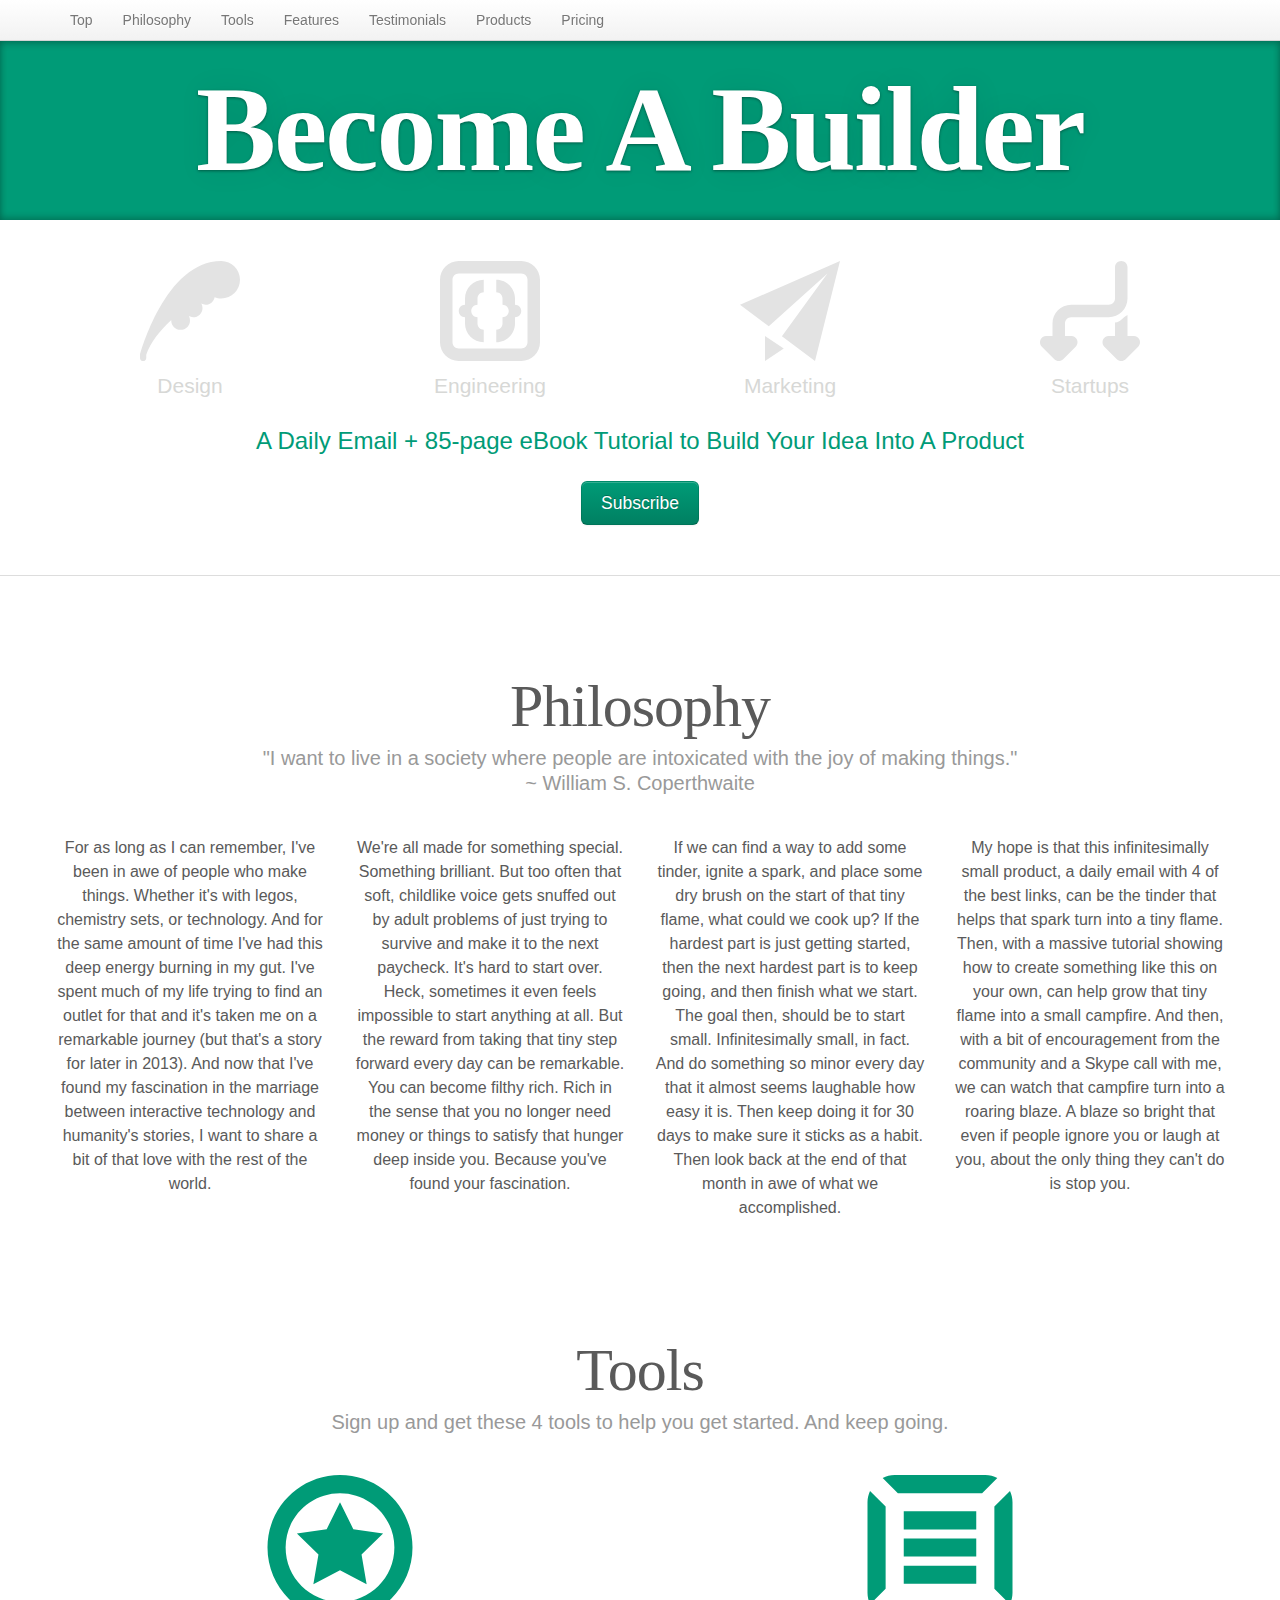
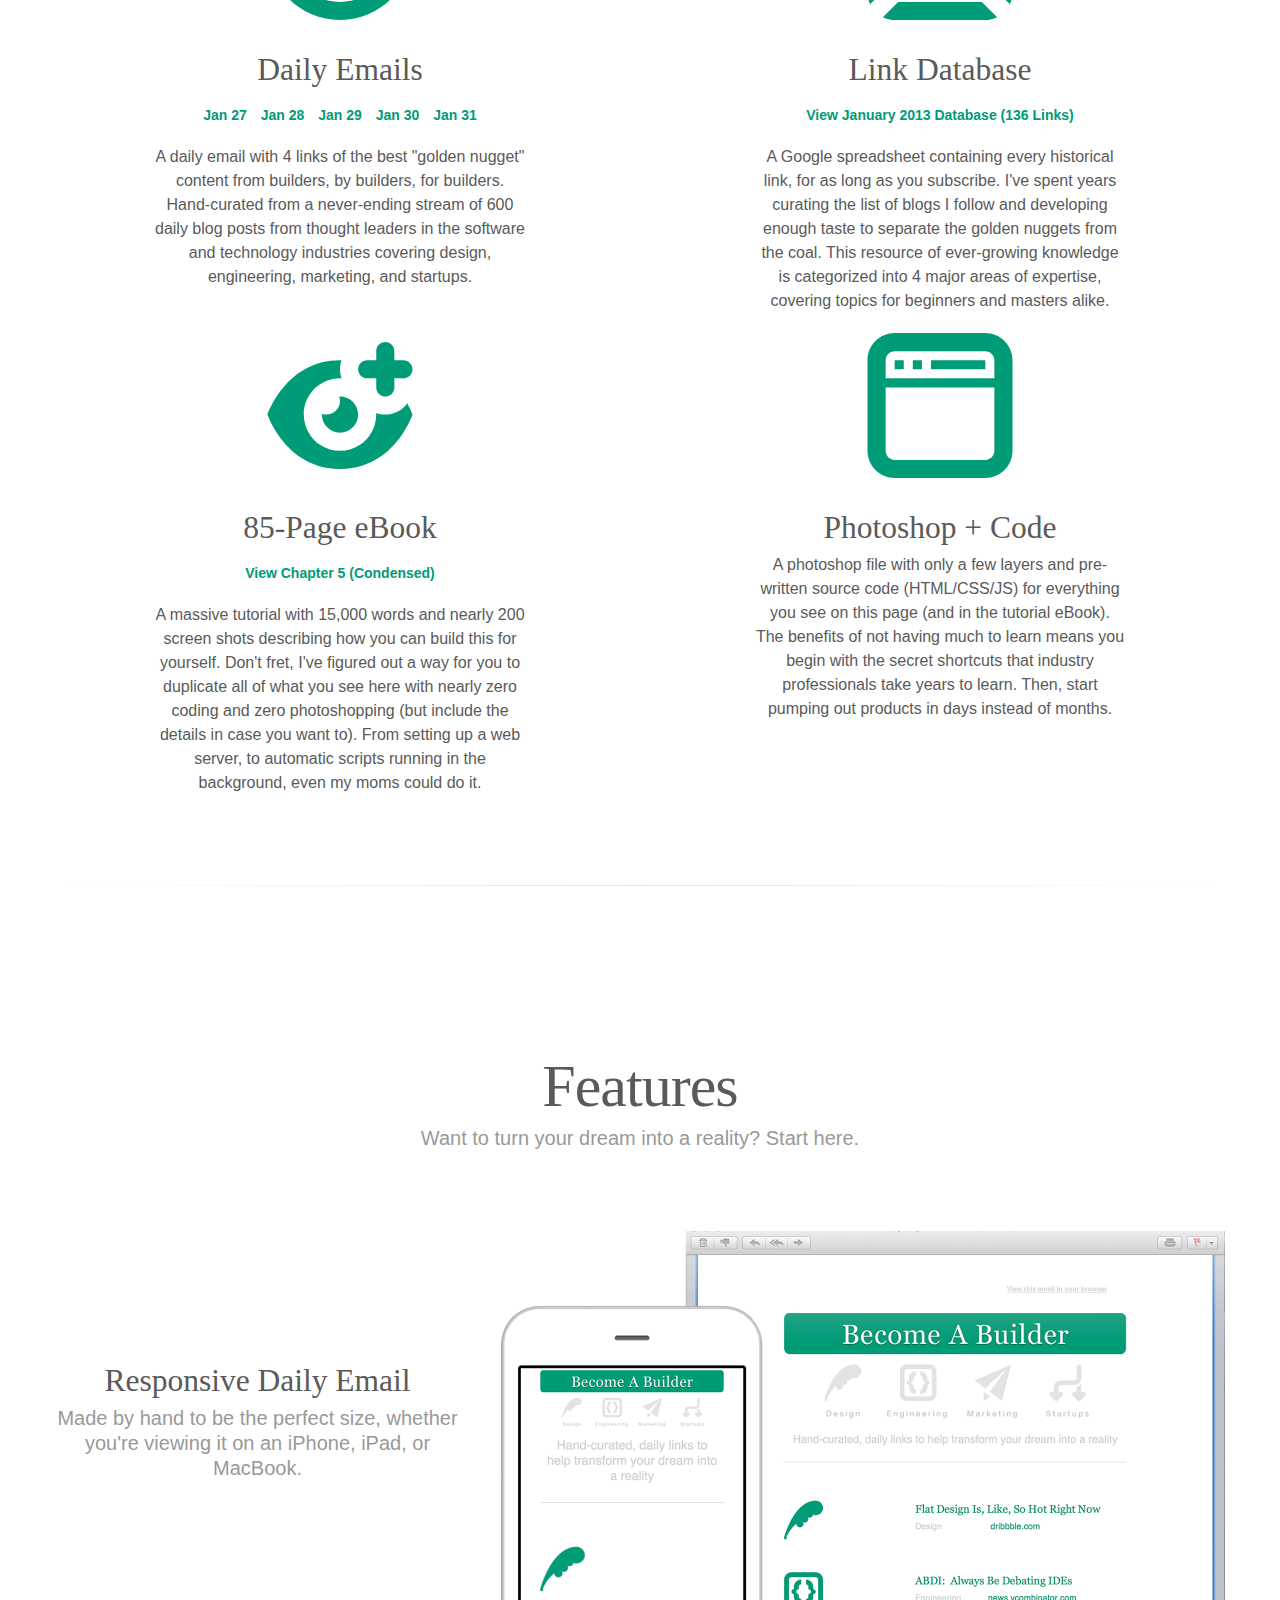
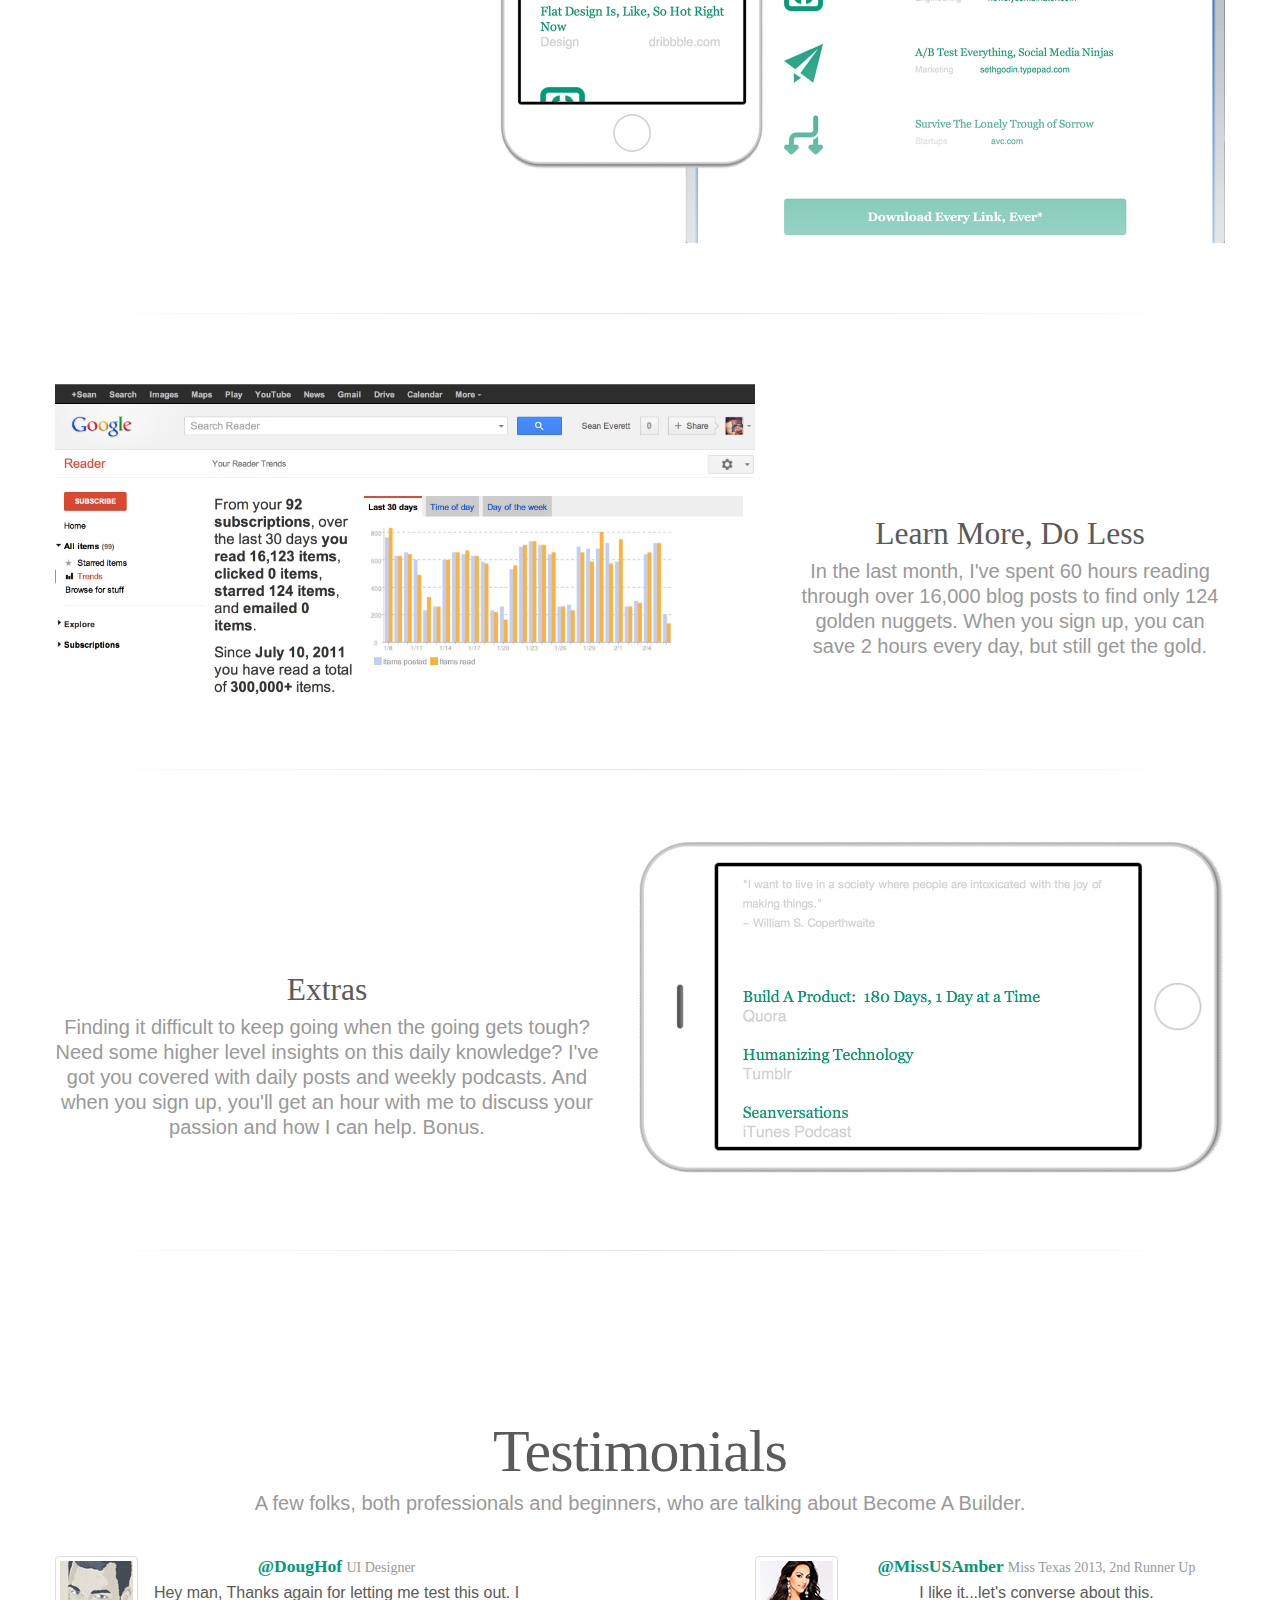
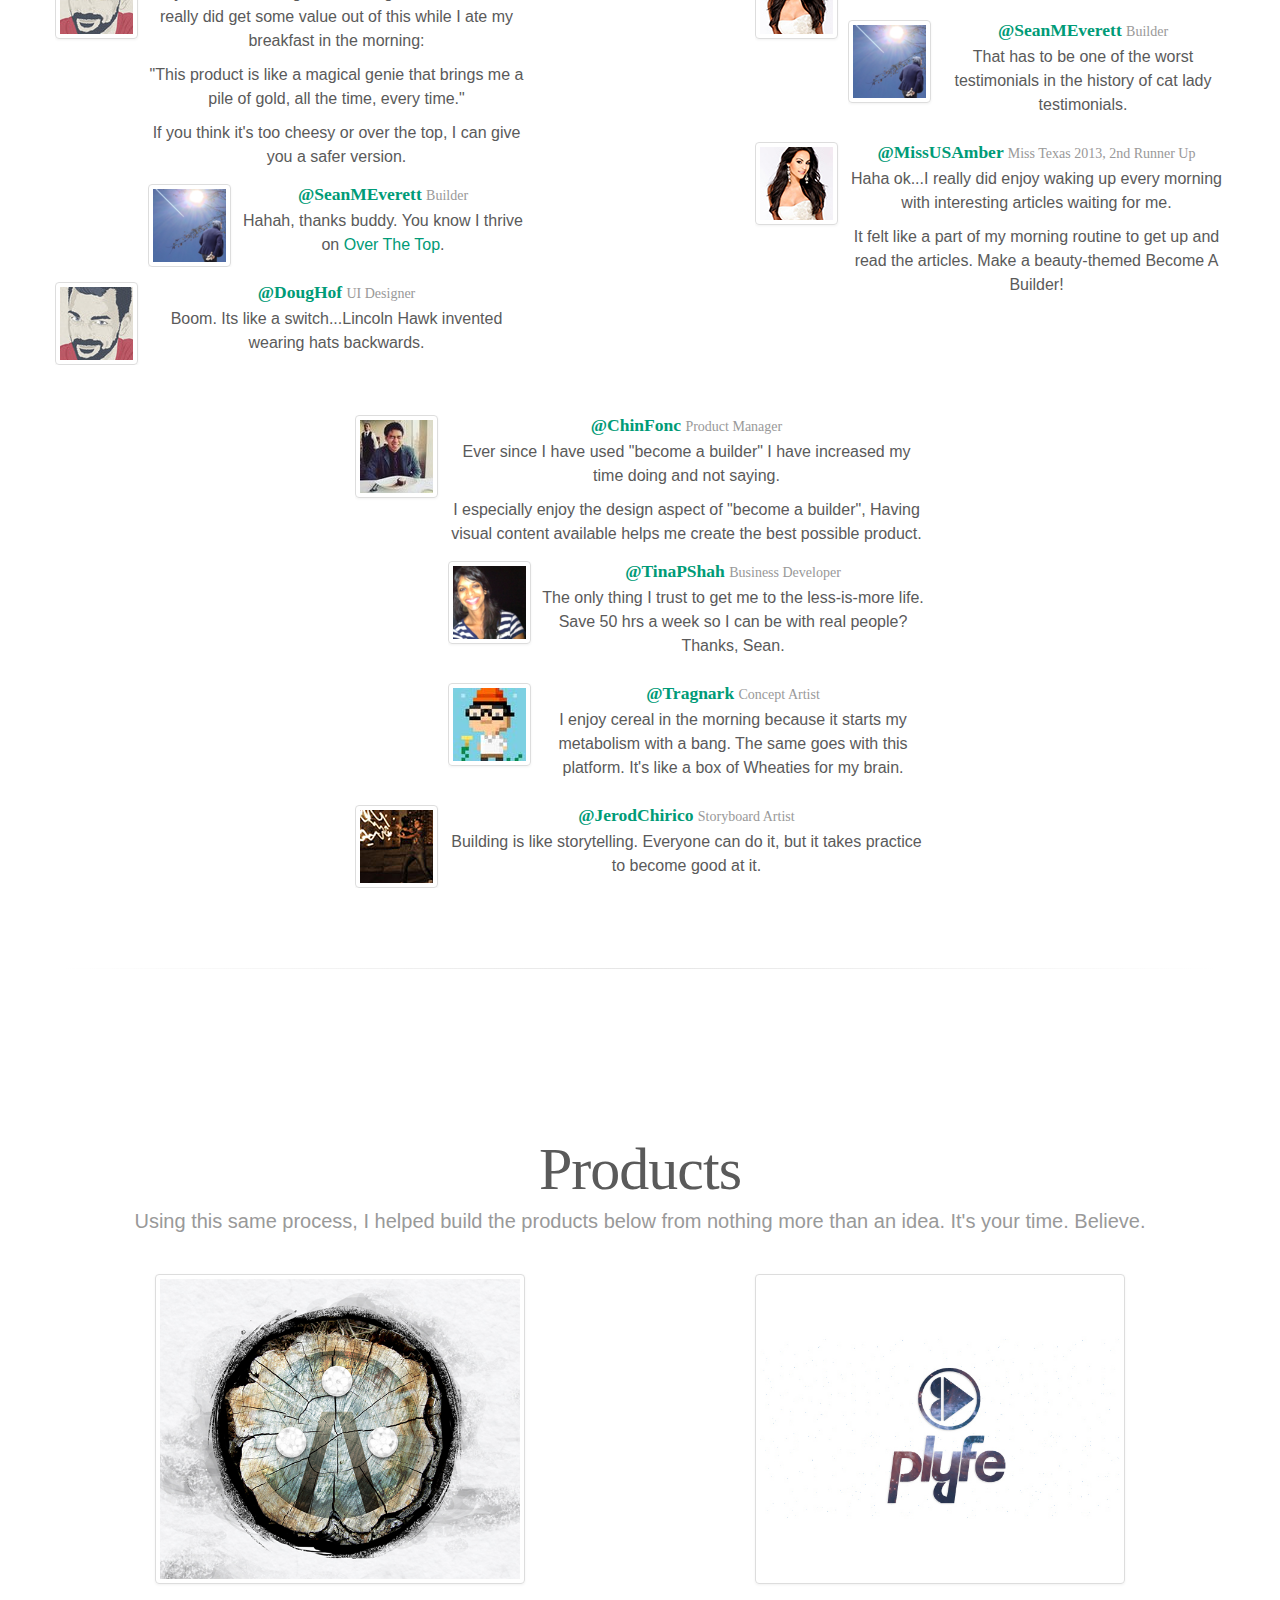
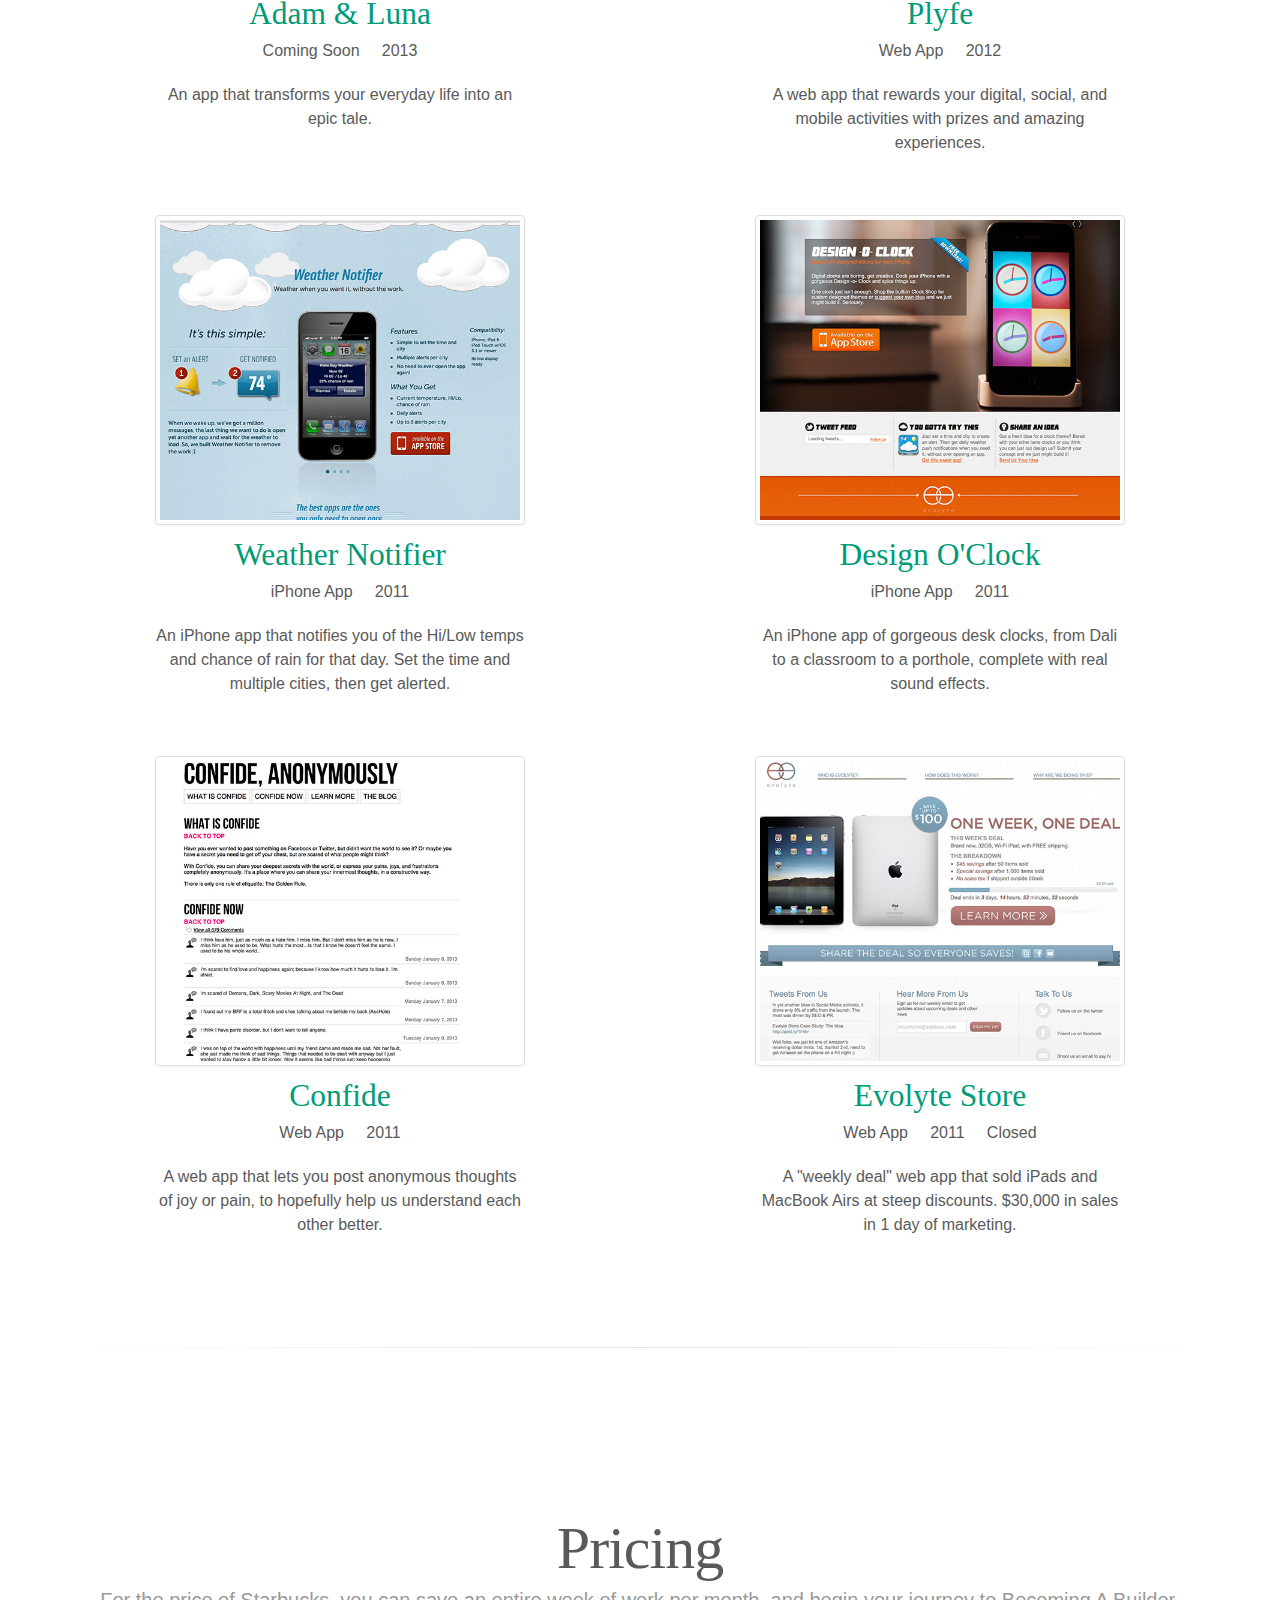
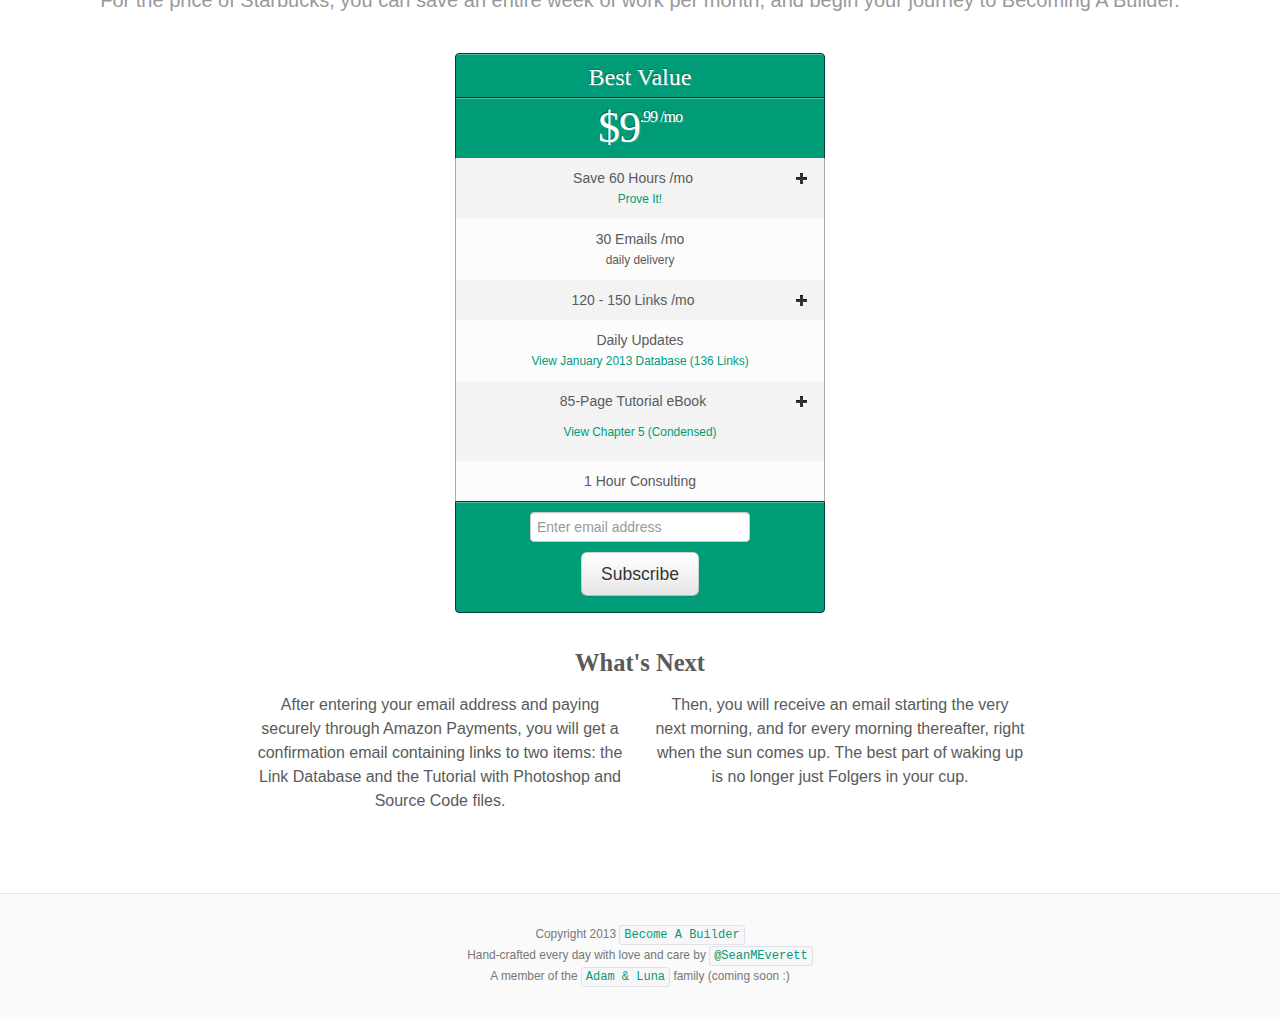
==== Website/index.html @ 2f872123 "small copy tweaks" ====
<!DOCTYPE html>
<html lang="en">
  <head>
    <meta charset="utf-8">
    <title>Become A Builder | Daily Email & 85-Page eBook Tutorial On Design, Engineering, Marketing & Startups</title>
    <meta name="viewport" content="width=device-width, initial-scale=1.0">
    <meta name="description" content="Become a Builder: if you've ever wanted to build something from nothing more than an idea, then this daily email and 85-page eBook tutorial on design, engineering, marketing, and startups can help. Step 1 is to believe. Step 2 is to build. Step 3...you've Become.">
    <meta name="author" content="@SeanMEverett">

    <!-- Styles -->
    <link href="assets/css/bootstrap.css" rel="stylesheet">
    <link href="assets/css/bootstrap-responsive.css" rel="stylesheet">
    <link href="assets/css/docs.css" rel="stylesheet">
    <link href="assets/js/google-code-prettify/prettify.css" rel="stylesheet">
    <link rel="shortcut icon" href="assets/ico/favicon.ico">

    <!-- Le HTML5 shim, for IE6-8 support of HTML5 elements -->
    <!--[if lt IE 9]>
      <script src="http://html5shim.googlecode.com/svn/trunk/html5.js"></script>
    <![endif]-->

  </head>

  <body data-spy="scroll" data-target=".navbar">
  <div id="top">

    <!-- NAVBAR
    ================================================== -->
    <div class="navbar navbar-fixed-top">
      <div class="navbar-inner">
        <div class="container">
          <button type="button" class="btn btn-navbar" data-toggle="collapse" data-target=".nav-collapse">
            <span class="icon-bar"></span>
            <span class="icon-bar"></span>
            <span class="icon-bar"></span>
          </button>
          <div class="nav-collapse collapse">
            <ul class="nav">
              <li class="">
                <a href="#top">Top</a>
              </li>
              <li class="">
                <a href="#philosophy">Philosophy</a>
              </li>
              <li class="">
                <a href="#tools">Tools</a>
              </li>
              <li class="">
                <a href="#features">Features</a>
              </li>
              <li class="">
                <a href="#testimonials">Testimonials</a>
              </li>
              <li class="">
                <a href="#products">Products</a>
              </li>
              <li class="">
                <a href="#pricing">Pricing</a>
              </li>
            </ul>
          </div>
        </div>
      </div>
    </div>
  
  </div>

<!-- JUMBOTRON
    ================================================== -->
<div class="jumbotron masthead">
  <div class="container">
    <h1>Become A Builder</h1>
    </ul>
  </div>
</div>

<div class="bs-docs-social">
  <div class="container">
  	<div class="row-fluid">
  		<div class="span3">
	  		<img src="assets/img/quill.svg" width="100" height="100">
	  		<p></p>
	  		<p class="lead">Design</p>
  		</div>
  		<div class="span3">
	  		<img src="assets/img/code.svg" width="100" height="100">
	  		<p></p>
	  		<p class="lead">Engineering</p>
  		</div>
  		<div class="span3">
	  		<img src="assets/img/mail.svg" width="100" height="100">
	  		<p></p>
	  		<p class="lead">Marketing</p>
  		</div>
  		<div class="span3">
  			<img src="assets/img/split-2.svg" width="100" height="100">
  			<p></p>
  			<p class="lead">Startups</p>
  		</div>
  	</div>
  	<div class="row-fluid">
  		<div class="span12">
  	  		<p class="jumbolead">A Daily Email + 85-page eBook Tutorial to Build Your Idea Into A Product</p>
  	  		<br>
  	  		<p>
	  	  		<a href="#pricing" class="btn btn-success btn-large">Subscribe</a>
	  	  	</p>
  		</div>
  	</div>
  </div>
</div>


<div class="container">
  <div class="marketing">
  


	  <!-- PHILOSOPHY
    ================================================== -->  
  <div id="philosophy"><br><br>
    <div class="row-fluid">
      <div class="span12">
      	<h1>Philosophy</h1>
      	<p class="marketing-byline">"I want to live in a society where people are intoxicated with the joy of making things."<br>~ William S. Coperthwaite</p>
      </div>
    </div>
  </div>
  
  <div class="row-fluid">
      <div class="span3">
      <p class="lead">For as long as I can remember, I've been in awe of people who make things. Whether it's with legos, chemistry sets, or technology. And for the same amount of time I've had this deep energy burning in my gut. I've spent much of my life trying to find an outlet for that and it's taken me on a remarkable journey (but that's a story for later in 2013). And now that I've found my fascination in the marriage between interactive technology and humanity's stories, I want to share a bit of that love with the rest of the world.</p>
      </div>
      <div class="span3">
      <p class="lead">We're all made for something special. Something brilliant. But too often that soft, childlike voice gets snuffed out by adult problems of just trying to survive and make it to the next paycheck. It's hard to start over. Heck, sometimes it even feels impossible to start anything at all. But the reward from taking that tiny step forward every day can be remarkable. You can become filthy rich. Rich in the sense that you no longer need money or things to satisfy that hunger deep inside you. Because you've found your fascination.</p>
      </div>
      <div class="span3">
      <p class="lead">If we can find a way to add some tinder, ignite a spark, and place some dry brush on the start of that tiny flame, what could we cook up? If the hardest part is just getting started, then the next hardest part is to keep going, and then finish what we start. The goal then, should be to start small. Infinitesimally small, in fact. And do something so minor every day that it almost seems laughable how easy it is. Then keep doing it for 30 days to make sure it sticks as a habit. Then look back at the end of that month in awe of what we accomplished.</p>
      </div>
      <div class="span3">
      <p class="lead">My hope is that this infinitesimally small product, a daily email with 4 of the best links, can be the tinder that helps that spark turn into a tiny flame. Then, with a massive tutorial showing how to create something like this on your own, can help grow that tiny flame into a small campfire. And then, with a bit of encouragement from the community and a Skype call with me, we can watch that campfire turn into a roaring blaze. A blaze so bright that even if people ignore you or laugh at you, about the only thing they can't do is stop you.</p>
      </div>
  </div>
  


    <!-- TOOLS
  ================================================== -->
  
  <div id="tools"><br><br>
    <div class="row-fluid">
      <div class="span12">
      	<h1>Tools</h1>
      	<p class="marketing-byline">Sign up and get these 4 tools to help you get started. And keep going.</p>
      </div>
    </div>
  </div>


    <div class="row-fluid">
      <div class="span4 offset1">
        <img class="marketing-img" src="assets/img/star.svg" width="200" height="200">
        <h2>Daily Emails</h2>
        <ul class="inline">
        	<li><a href="http://us6.campaign-archive2.com/?u=90ea5e5cc06ffb35fa638e13c&id=03a0aa94d0&e=09be19de4c"><h5>Jan 27</h5></a></li>
        	<li><a href="http://us6.campaign-archive1.com/?u=90ea5e5cc06ffb35fa638e13c&id=3d86eeb54b&e=09be19de4c"><h5>Jan 28</h5></a></li>
        	<li><a href="http://us6.campaign-archive2.com/?u=90ea5e5cc06ffb35fa638e13c&id=5da7b8b18b&e=09be19de4c"><h5>Jan 29</h5></a></li>
        	<li><a href="http://us6.campaign-archive2.com/?u=90ea5e5cc06ffb35fa638e13c&id=341b57ee9f&e=09be19de4c"><h5>Jan 30</h5></a></li>
        	<li><a href="http://us6.campaign-archive1.com/?u=90ea5e5cc06ffb35fa638e13c&id=afbfc9143c&e=09be19de4c"><h5>Jan 31</h5></a></li>
        </ul>
        <p class="lead">A daily email with 4 links of the best "golden nugget" content from builders, by builders, for builders. Hand-curated from a never-ending stream of 600 daily blog posts from thought leaders in the software and technology industries covering design, engineering, marketing, and startups.</p>
      </div>
      <div class="span4 offset2">
        <img class="marketing-img" src="assets/img/crate.svg" width="200" height="200">
        <h2>Link Database</h2>
        <ul class="inline">
        	<li><a href="https://docs.google.com/spreadsheet/ccc?key=0AgQ_xpxJuXUedDRlZEpTZl81aVFsV3p5ZG1yS0EyVXc#gid=0"><h5>View January 2013 Database (136 Links)</h5></a></li>
        </ul>
        <p class="lead">A Google spreadsheet containing every historical link, for as long as you subscribe. I've spent years curating the list of blogs I follow and developing enough taste to separate the golden nuggets from the coal. This resource of ever-growing knowledge is categorized into 4 major areas of expertise, covering topics for beginners and masters alike.</p>
      </div>
    </div>
    <div class="row-fluid">
      <div class="span4 offset1">
        <img class="marketing-img" src="assets/img/watch-2.svg" width="200" height="200">
        <h2>85-Page eBook</h2>
        <ul class="inline">
        	<li><a href="/chapter5"><h5>View Chapter 5 (Condensed)</h5></a></li>
        </ul>
        <p class="lead">A massive tutorial with 15,000 words and nearly 200 screen shots describing how you can build this for yourself. Don't fret, I've figured out a way for you to duplicate all of what you see here with nearly zero coding and zero photoshopping (but include the details in case you want to). From setting up a web server, to automatic scripts running in the background, even my moms could do it.</p>
      </div>
      <div class="span4 offset2">
      	<img class="marketing-img" src="assets/img/browser.svg" width="200" height="200">
      	<h2>Photoshop + Code</h2>
        <p class="lead">A photoshop file with only a few layers and pre-written source code (HTML/CSS/JS) for everything you see on this page (and in the tutorial eBook). The benefits of not having much to learn means you begin with the secret shortcuts that industry professionals take years to learn. Then, start pumping out products in days instead of months.</p>
      </div>
    </div>

    <hr class="soften">
    

      <!-- FEATURES
    ================================================== -->
    <div id="features"></div><br><br>
      
      <h1>Features</h1>
      <p class="marketing-byline">Want to turn your dream into a reality? Start here.</p>
      <br><br>

      <div class="featurette">
        <img class="featurette-image pull-right" src="assets/img/iphonecomputer@2x.png" width="725">
        <h2>Responsive Daily Email</h2>
        <p class="marketing-byline">Made by hand to be the perfect size, whether you're viewing it on an iPhone, iPad, or MacBook.</p>
      </div>

      <hr class="soften">
      
      <div id="timesavings"></div>
      <div class="featurette">
        <img class="featurette-image pull-left" src="assets/img/reader@2x.jpg" width="700">
        <h2>Learn More, Do Less</h2>
        <p class="marketing-byline">In the last month, I've spent 60 hours reading through over 16,000 blog posts to find only 124 golden nuggets. When you sign up, you can save 2 hours every day, but still get the gold.</p>
      </div>

      <hr class="soften">

      <div class="featurette">
        <img class="featurette-image pull-right" src="assets/img/extras@2x.png" width="586">
        <h2>Extras</h2>
        <p class="marketing-byline">Finding it difficult to keep going when the going gets tough? Need some higher level insights on this daily knowledge? I've got you covered with daily posts and weekly podcasts. And when you sign up, you'll get an hour with me to discuss your passion and how I can help. Bonus.</p>
      </div>
     
      
    <hr class="soften">
    
    <!-- TESTIMONIALS
    ================================================== -->
    <div id="testimonials"></div><br><br>
    <h1>Testimonials</h1>
    <p class="marketing-byline">A few folks, both professionals and beginners, who are talking about Become A Builder.</p>
    
    <div class="row-fluid">
    	<div class="span5">
	    	<ul class="media-list">
		    	<li class="media">
			    	<a class="pull-left thumbnail" href="http://twitter.com/doughof">
				    	<img class="media-object" src="assets/img/testimonials/doughof.jpg">
				    </a>
				    <div class="media-body">
						<h4 class="media-heading"><a href="http://twitter.com/doughof">@DougHof </a><small> UI Designer</small></h4>
						<p>Hey man, Thanks again for letting me test this out. I really did get some value out of this while I ate my breakfast in the morning:</p>
						<p>"This product is like a magical genie that brings me a pile of gold, all the time, every time."</p>
						<p>If you think it's too cheesy or over the top, I can give you a safer version.</p>
						<!-- Nested media object -->
						<div class="media">
							<a class="pull-left thumbnail" href="http://twitter.com/seanmeverett">
			    				<img class="media-object" src="assets/img/testimonials/seanmeverett.jpg">
			    			</a>
			    			<h4 class="media-heading"><a href="http://seanmeverett.com/seanmeverett">@SeanMEverett </a><small> Builder</small></h4>
			    			<p>Hahah, thanks buddy.  You know I thrive on <a href="http://www.youtube.com/watch?v=fxMBAjp6PhI">Over The Top</a>.</p>
			    		</div>
				    </div>
			    </li>
			    <li class="media">
			    	<a class="pull-left thumbnail" href="http://twitter.com/doughof">
				    	<img class="media-object" src="assets/img/testimonials/doughof.jpg">
				    </a>
			    	<div class="media-body">
			    		<h4 class="media-heading"><a href="http://twitter.com/doughof">@DougHof </a><small> UI Designer</small></h4>
						<p>Boom. Its like a switch...Lincoln Hawk invented wearing hats backwards.</p>
			    	</div>
			    </li>
			</ul>
    	</div>
    	<div class="span5 offset2">
	    	<ul class="media-list">
		    	<li class="media">
			    	<a class="pull-left thumbnail" href="https://www.facebook.com/amber.calderon">
				    	<img class="media-object" src="assets/img/testimonials/ambercalderon.jpg">
				    </a>
				    <div class="media-body">
						<h4 class="media-heading"><a href="https://www.facebook.com/amber.calderon">@MissUSAmber </a><small> Miss Texas 2013, 2nd Runner Up</small></h4>
						<p>I like it...let's converse about this.</p>
						<!-- Nested media object -->
						<div class="media">
							<a class="pull-left thumbnail" href="http://twitter.com/seanmeverett">
			    				<img class="media-object" src="assets/img/testimonials/seanmeverett.jpg">
			    			</a>
			    			<h4 class="media-heading"><a href="http://twitter.com/seanmeverett">@SeanMEverett </a><small> Builder</small></h4>
			    			<p>That has to be one of the worst testimonials in the history of cat lady testimonials.</p>
			    		</div>
				    </div>
			    </li>
			    <li class="media">
			    	<a class="pull-left thumbnail" href="https://www.facebook.com/amber.calderon">
				    	<img class="media-object" src="assets/img/testimonials/ambercalderon.jpg">
			    	</a>
			    	<div class="media-body">
			    		<h4 class="media-heading"><a href="https://www.facebook.com/amber.calderon">@MissUSAmber </a><small> Miss Texas 2013, 2nd Runner Up</small></h4>
						<p>Haha ok...I really did enjoy waking up every morning with interesting articles waiting for me.</p>
						<p>It felt like a part of my morning routine to get up and read the articles. Make a beauty-themed Become A Builder!</p>
			    	</div>
			    </li>
			</ul>
    	</div>
    </div>
    
    <br>
    <br>
    
    <div class="row-fluid">
    	<div class="span6 offset3">
	    	<ul class="media-list">
		    	<li class="media">
			    	<a class="pull-left thumbnail" href="http://twitter.com/chinfonc">
				    	<img class="media-object" src="assets/img/testimonials/chinfonc.jpg">
			    	</a>
				    <div class="media-body">
						<h4 class="media-heading"><a href="http://twitter.com/chinfonc">@ChinFonc </a><small> Product Manager</small></h4>
			    		<p>Ever since I have used "become a builder" I have increased my time doing and not saying.</p>
			    		<p>I especially enjoy the design aspect of "become a builder",  Having visual content available helps me create the best possible product.</p>
						<!-- Nested media object -->
						<div class="media">
							<a class="pull-left thumbnail" href="http://twitter.com/tinapshah">
			    				<img class="media-object" src="assets/img/testimonials/tinapshah.jpg">
			    			</a>
			    			<h4 class="media-heading"><a href="http://twitter.com/tinapshah">@TinaPShah </a><small> Business Developer</small></h4>
			    			<p>The only thing I trust to get me to the less-is-more life. Save 50 hrs a week so I can be with real people? Thanks, Sean.</p>
			    		</div>
			    		<div class="media">
							<a class="pull-left thumbnail" href="http://twitter.com/tragnark">
								<img class="media-object" src="assets/img/testimonials/tragnark.jpg">
							</a>
							<h4 class="media-heading"><a href="http://tragnark.com">@Tragnark </a><small> Concept Artist</small></h4>
							<p>I enjoy cereal in the morning because it starts my metabolism with a bang. The same goes with this platform. It's like a box of Wheaties for my brain.</p>
			    		</div>
				    </div>
			    </li>
			    <li class="media">
			    	<a class="pull-left thumbnail" href="http://www.imdb.com/name/nm1569797/">
				    	<img class="media-object" src="assets/img/testimonials/jerodchirico.jpg">
				    </a>
			    	<div class="media-body">
			    		<h4 class="media-heading"><a href="http://www.imdb.com/name/nm1569797/">@JerodChirico </a><small> Storyboard Artist</small></h4>
						<p>Building is like storytelling. Everyone can do it, but it takes practice to become good at it.</p>
			    	</div>
			    </li>
			</ul>
    	</div>
    </div>
    

    <hr class="soften">
    
    <!-- PRODUCTS
    ================================================== -->
    <div id="products"></div><br><br>
    
    <h1>Products</h1>
    <p class="marketing-byline">Using this same process, I helped build the products below from nothing more than an idea. It's your time. Believe.</p>
    
    
    <div class="row-fluid">
      <ul class="thumbnails example-sites">
        <li class="span4 offset1">
          <a class="thumbnail" href="" target="_blank">
            <img src="assets/img/example-sites/adam@2x.jpg" alt="Adam & Luna">
          </a>
          <h2><a href="" target="_blank">Adam & Luna</a></h2>
          <p class="lead">Coming Soon  &nbsp&nbsp&nbsp 2013</p>
          <p>An app that transforms your everyday life into an epic tale.</p>
        </li>
        <li class="span4 offset2">
          <a class="thumbnail" href="http://plyfe.me" target="_blank">
            <img src="assets/img/example-sites/plyfe@2x.jpg" alt="Plyfe">
          </a>
          <h2><a href="http://plyfe.me" target="_blank">Plyfe</a></h2>
          <p class="lead">Web App &nbsp&nbsp&nbsp 2012</p>
          <p>A web app that rewards your digital, social, and mobile activities with prizes and amazing experiences.</p>
        </li>
      </ul>
    </div><br>
    <div class="row-fluid">
      <ul class="thumbnails example-sites">
        <li class="span4 offset1">
          <a class="thumbnail" href="http://weathernotifier.com" target="_blank">
            <img src="assets/img/example-sites/weathernotifier@2x.jpg" alt="Weather Notifier iPhone App">
          </a>
          <h2><a href="http://weathernotifier.com" target="_blank">Weather Notifier</a></h2>
          <p class="lead">iPhone App &nbsp&nbsp&nbsp 2011</p>
          <p>An iPhone app that notifies you of the Hi/Low temps and chance of rain for that day. Set the time and multiple cities, then get alerted.</p>
        </li>
        <li class="span4 offset2">
          <a class="thumbnail" href="http://dockclock.com" target="_blank">
            <img src="assets/img/example-sites/designoclock@2x.jpg" alt="Design O'Clock iPhone App">
          </a>
          <h2><a href="http://dockclock.com" target="_blank">Design O'Clock</a></h2>
          <p class="lead">iPhone App &nbsp&nbsp&nbsp 2011</p>
          <p>An iPhone app of gorgeous desk clocks, from Dali to a classroom to a porthole, complete with real sound effects.</p>
        </li>
      </ul>
    </div><br>
    <div class="row-fluid">
      <ul class="thumbnails example-sites">
        <li class="span4 offset1">
          <a class="thumbnail" href="http://confideapp.com" target="_blank">
            <img src="assets/img/example-sites/confide@2x.jpg" alt="Confide App">
          </a>
          <h2><a href="http://confideapp.com" target="_blank">Confide</a></h2>
          <p class="lead">Web App &nbsp&nbsp&nbsp 2011</p>
          <p>A web app that lets you post anonymous thoughts of joy or pain, to hopefully help us understand each other better.</p>
        </li>
        <li class="span4 offset2">
          <a class="thumbnail" href="http://evolyte.posterous.com/pages/the-evolyte-store-case-study" target="_blank">
            <img src="assets/img/example-sites/evolytestore@2x.jpg" alt="Evolyte Store">
          </a>
          <h2><a href="http://evolyte.posterous.com/pages/the-evolyte-store-case-study" target="_blank">Evolyte Store</a></h2>
          <p class="lead">Web App &nbsp&nbsp&nbsp 2011 &nbsp&nbsp&nbsp Closed</p>
          <p>A "weekly deal" web app that sold iPads and MacBook Airs at steep discounts. $30,000 in sales in 1 day of marketing.</p>
        </li>
      </ul>
    </div>
      
     
     
    <hr class="soften">
    
    <!-- PRICING
    ================================================== -->
    <div id="pricing"></div><br><br>
	    
    <h1>Pricing</h1>
    <p class="marketing-byline">For the price of Starbucks, you can save an entire week of work per month, and begin your journey to Becoming A Builder.</p>
    
    
    <div class="row-fluid">
		<div class="span4 offset4 pricing-table">
			<ul>
				<li class="pricing-header-row-1">
					<div class="package-title">
						<h2 class="no-bold">Best Value</h2>
					</div>
				</li>
				<li class="pricing-header-row-2">
					<div class="package-price">
						<h1 class="no-bold">$9<span class="cents">.99 /mo</span></h1>
					</div>
				</li>
				<li class="pricing-content-row-odd acc" data-toggle="collapse" data-target="#acc-1">
					Save 60 Hours /mo<span style="float: right"><i class="icon-plus"></i></span><br><small><a href="#timesavings">Prove It!</a>
				</li>
				<li id="acc-1" class="accordion-body collapse">
					<span class="acc-inner">
						You will save 60 hours per month trying to find relevant learning material (based on 2 hours per day for 30 days) because I've done that for you
					</span>
				</li>
				<li class="pricing-content-row-even">
					30 Emails /mo<br><small>daily delivery</small>
				</li>
				<li class="pricing-content-row-odd acc" data-toggle="collapse" data-target="#acc-2">
					120 - 150 Links /mo<span style="float: right"><i class="icon-plus"></i></span>
				</li>
				<li id="acc-2" class="accordion-body collapse">
					<span class="acc-inner">
						Guaranteed 4 links on each topic per day, plus extra "golden nugget" links as they're found
					</span>
				</li>
				<li class="pricing-content-row-even">
					Daily Updates<br><small><a href="https://docs.google.com/spreadsheet/ccc?key=0AgQ_xpxJuXUedDRlZEpTZl81aVFsV3p5ZG1yS0EyVXc#gid=0">View January 2013 Database (136 Links)</a></small>
				</li>
				<li class="pricing-content-row-odd acc" data-toggle="collapse" data-target="#acc-3">
					85-Page Tutorial eBook<span style="float: right"><i class="icon-plus"></i></span><br><small><a href="/chapter5"><h5>View Chapter 5 (Condensed)</a></small>
				</li>
				<li id="acc-3" class="accordion-body collapse">
					<span class="acc-inner">
						85+ pages of expanding content with 15,000 words and nearly 200 screenshots
					</span>
				</li>
				<li class="pricing-content-row-even">
					1 Hour Consulting
				</li>
				<li class="pricing-footer">
					<div id="mc_embed_signup">
		    			<form action="http://seanmeverett.us6.list-manage1.com/subscribe/post?u=90ea5e5cc06ffb35fa638e13c&amp;id=594ec6147c" method="post" id="mc-embedded-subscribe-form" name="mc-embedded-subscribe-form" class="validate" target="_blank" novalidate>
			    			<input type="email" value="" name="EMAIL" class="email" id="mce-EMAIL" placeholder="Enter email address" required>
			    			<div class="clear"><input type="submit" value="Subscribe" name="subscribe" id="mc-embedded-subscribe" class="btn btn-large"></div>
			    		</form>
			    	</div>
				</li>
			</ul>
		</div>
    </div>
    
    <div class="row-fluid">
    	<div class="span12">
      		<h3>What's Next</h3>
      	</div>
    </div>
    <div class="row-fluid">
    	<div class="span4 offset2">
      		<p>After entering your email address and paying securely through Amazon Payments, you will get a confirmation email containing links to two items:  the Link Database and the Tutorial with Photoshop and Source Code files.</p>
		</div>
		<div class="span4">
      		<p>Then, you will receive an email starting the very next morning, and for every morning thereafter, right when the sun comes up. The best part of waking up is no longer just Folgers in your cup.</p>
		</div>
    </div>
    
    
</div>
</div>




    <!-- FOOTER
    ================================================== -->
    <footer class="yoloswag">
      	<p>Copyright 2013 <code><a href="http://becomeabuilder.com">Become A Builder</a></code></p>
        <p>Hand-crafted every day with love and care by <a href="http://twitter.com/seanmeverett" target="_blank"><code>@SeanMEverett</code></a></p>
        <p>A member of the <code>Adam & Luna</code> family (coming soon :)</p>
    </footer>



    <!-- JAVASCRIPT
    ================================================== -->
    <!-- Placed at the end of the document so the pages load faster -->
    <script type="text/javascript" src="http://platform.twitter.com/widgets.js"></script>
    <script src="assets/js/jquery.js"></script>
    <script src="assets/js/bootstrap-transition.js"></script>
    <script src="assets/js/bootstrap-alert.js"></script>
    <script src="assets/js/bootstrap-modal.js"></script>
    <script src="assets/js/bootstrap-dropdown.js"></script>
    <script src="assets/js/bootstrap-scrollspy.js"></script>
    <script src="assets/js/bootstrap-tab.js"></script>
    <script src="assets/js/bootstrap-tooltip.js"></script>
    <script src="assets/js/bootstrap-popover.js"></script>
    <script src="assets/js/bootstrap-button.js"></script>
    <script src="assets/js/bootstrap-collapse.js"></script>
    <script src="assets/js/bootstrap-carousel.js"></script>
    <script src="assets/js/bootstrap-typeahead.js"></script>
    <script src="assets/js/bootstrap-affix.js"></script>
    <script src="assets/js/holder/holder.js"></script>
    <script src="assets/js/google-code-prettify/prettify.js"></script>
    <script src="assets/js/application.js"></script>
    <script type="text/javascript">
	    var _gaq = _gaq || [];
	    _gaq.push(['_setAccount', 'UA-37795781-1']);
	    _gaq.push(['_trackPageview']);

	    (function() {
		    var ga = document.createElement('script'); ga.type = 'text/javascript'; ga.async = true;
		    ga.src = ('https:' == document.location.protocol ? 'https://ssl' : 'http://www') + '.google-analytics.com/ga.js';
		    var s = document.getElementsByTagName('script')[0]; s.parentNode.insertBefore(ga, s);
		})();
	</script>
  </body>
</html>
---- Website/assets/css/docs.css ----
/* Add additional stylesheets below
-------------------------------------------------- */
/*
  Bootstrap's documentation styles
  Special styles for presenting Bootstrap's documentation and examples
*/



/* Body and structure
-------------------------------------------------- */

body {
  position: relative;
  padding-top: 40px;
}

/* Code in headings */
h3 code {
  font-size: 14px;
  font-weight: normal;
}



/* Tweak navbar brand link to be super sleek
-------------------------------------------------- */

body > .navbar {
  font-size: 13px;
}

/* Change the docs' brand */
body > .navbar .brand {
  padding-right: 0;
  padding-left: 0;
  margin-left: 20px;
  float: right;
  font-weight: bold;
  color: #000;
  text-shadow: 0 1px 0 rgba(255,255,255,.1), 0 0 30px rgba(255,255,255,.125);
  -webkit-transition: all .2s linear;
     -moz-transition: all .2s linear;
          transition: all .2s linear;
}
body > .navbar .brand:hover {
  text-decoration: none;
  text-shadow: 0 1px 0 rgba(255,255,255,.1), 0 0 30px rgba(255,255,255,.4);
}


/* Sections
-------------------------------------------------- */

/* padding for in-page bookmarks and fixed navbar */
section {
  padding-top: 30px;
}
section > .page-header,
section > .lead {
  color: #5a5a5a;
}
section > ul li {
  margin-bottom: 5px;
}

/* Separators (hr) */
.bs-docs-separator {
  margin: 40px 0 39px;
}

/* Faded out hr */
hr.soften {
  height: 1px;
  margin: 70px 0;
  background-image: -webkit-linear-gradient(left, rgba(0,0,0,0), rgba(0,0,0,.1), rgba(0,0,0,0));
  background-image:    -moz-linear-gradient(left, rgba(0,0,0,0), rgba(0,0,0,.1), rgba(0,0,0,0));
  background-image:     -ms-linear-gradient(left, rgba(0,0,0,0), rgba(0,0,0,.1), rgba(0,0,0,0));
  background-image:      -o-linear-gradient(left, rgba(0,0,0,0), rgba(0,0,0,.1), rgba(0,0,0,0));
  border: 0;
}



/* Jumbotrons
-------------------------------------------------- */

/* Base class
------------------------- */
.jumbotron {
  position: relative;
  padding: 40px 0;
  color: #fff;
  text-align: center;
  text-shadow: 0 1px 3px rgba(0,0,0,.4), 0 0 30px rgba(0,0,0,.075);
  background: #009b77; /* Old browsers */
  background: -moz-linear-gradient(45deg,  #009b77 0%, #009b77 100%); /* FF3.6+ */
  background: -webkit-gradient(linear, left bottom, right top, color-stop(0%,#009b77), color-stop(100%,#009b77)); /* Chrome,Safari4+ */
  background: -webkit-linear-gradient(45deg,  #009b77 0%,#009b77 100%); /* Chrome10+,Safari5.1+ */
  background: -o-linear-gradient(45deg,  #009b77 0%,#009b77 100%); /* Opera 11.10+ */
  background: -ms-linear-gradient(45deg,  #009b77 0%,#009b77 100%); /* IE10+ */
  background: linear-gradient(45deg,  #009b77 0%,#009b77 100%); /* W3C */
  filter: progid:DXImageTransform.Microsoft.gradient( startColorstr='#009b77', endColorstr='#009b77',GradientType=1 ); /* IE6-9 fallback on horizontal gradient */
  -webkit-box-shadow: inset 0 3px 7px rgba(0,0,0,.2), inset 0 -3px 7px rgba(0,0,0,.2);
     -moz-box-shadow: inset 0 3px 7px rgba(0,0,0,.2), inset 0 -3px 7px rgba(0,0,0,.2);
          box-shadow: inset 0 3px 7px rgba(0,0,0,.2), inset 0 -3px 7px rgba(0,0,0,.2);
}
.jumbotron h1 {
  font-size: 80px;
  font-weight: bold;
  letter-spacing: -1px;
  line-height: 1;
}
.jumbotron p {
  font-size: 24px;
  font-weight: 300;
  line-height: 1.25;
  margin-bottom: 30px;
}

/* Link styles (used on .masthead-links as well) */
.jumbotron a {
  color: #fff;
  color: rgba(255,255,255,.5);
  -webkit-transition: all .2s ease-in-out;
     -moz-transition: all .2s ease-in-out;
          transition: all .2s ease-in-out;
}
.jumbotron a:hover {
  color: #009b77;
  text-shadow: 0 0 10px rgba(255,255,255,.25);
}

/* Download button */
.masthead .btn {
  padding: 19px 24px;
  font-size: 32px;
  font-weight: 200;
  color: #009b77; /* redeclare to override the `.jumbotron a` */
  border: 0;
  -webkit-border-radius: 6px;
     -moz-border-radius: 6px;
          border-radius: 6px;
  -webkit-box-shadow: inset 0 1px 0 rgba(255,255,255,.1), 0 1px 5px rgba(0,0,0,.25);
     -moz-box-shadow: inset 0 1px 0 rgba(255,255,255,.1), 0 1px 5px rgba(0,0,0,.25);
          box-shadow: inset 0 1px 0 rgba(255,255,255,.1), 0 1px 5px rgba(0,0,0,.25);
  -webkit-transition: none;
     -moz-transition: none;
          transition: none;
}
.masthead .btn:hover {
  -webkit-box-shadow: inset 0 1px 0 rgba(255,255,255,.1), 0 1px 5px rgba(0,0,0,.25);
     -moz-box-shadow: inset 0 1px 0 rgba(255,255,255,.1), 0 1px 5px rgba(0,0,0,.25);
          box-shadow: inset 0 1px 0 rgba(255,255,255,.1), 0 1px 5px rgba(0,0,0,.25);
}
.masthead .btn:active {
  -webkit-box-shadow: inset 0 2px 4px rgba(0,0,0,.1), 0 1px 0 rgba(255,255,255,.1);
     -moz-box-shadow: inset 0 2px 4px rgba(0,0,0,.1), 0 1px 0 rgba(255,255,255,.1);
          box-shadow: inset 0 2px 4px rgba(0,0,0,.1), 0 1px 0 rgba(255,255,255,.1);
}


/* Pattern overlay
------------------------- */
.jumbotron .container {
  position: relative;
  z-index: 2;
}
.jumbotron:after {
  content: '';
  display: block;
  position: absolute;
  top: 0;
  right: 0;
  bottom: 0;
  left: 0;
  opacity: .4;
}
@media
only screen and (-webkit-min-device-pixel-ratio: 2),
only screen and (   min--moz-device-pixel-ratio: 2),
only screen and (     -o-min-device-pixel-ratio: 2/1) {

  .jumbotron:after {
    background-size: 150px 150px;
  }

}

/* Masthead (docs home)
------------------------- */
.masthead {
  padding: 20px 0 20px;
  margin-bottom: 0;
  color: #fff;
}
.masthead h1 {
  font-size: 120px;
  line-height: 1;
  letter-spacing: -2px;
}
.masthead p {
  font-size: 40px;
  font-weight: 200;
  line-height: 1.25;
}

/* Textual links in masthead */
.masthead-links {
  margin: 0;
  list-style: none;
}
.masthead-links li {
  display: inline;
  padding: 0 10px;
  color: white;
}

/* Social proof buttons from GitHub & Twitter */
.bs-docs-social {
  padding: 40px 0;
  text-align: center;
  color: #d7d8d6;
  background-color: white;
  border-top: 1px solid #fff;
  border-bottom: 1px solid #ddd;
}

/* Quick links on Home */
.bs-docs-social-buttons {
  margin-left: 0;
  margin-bottom: 0;
  padding-left: 0;
  list-style: none;
}
.bs-docs-social-buttons li {
  display: inline-block;
  padding: 5px 8px;
  line-height: 1;
  *display: inline;
  *zoom: 1;
}

/* Subhead (other pages)
------------------------- */
.subhead {
  text-align: left;
  border-bottom: 1px solid #ddd;
}
.subhead h1 {
  font-size: 60px;
}
.subhead p {
  margin-bottom: 20px;
}
.subhead .navbar {
  display: none;
}



/* Marketing section of Overview
-------------------------------------------------- */

.marketing {
  text-align: center;
  color: #5a5a5a;
}
.marketing h1 {
  margin: 60px 0 10px;
  font-size: 60px;
  font-weight: 200;
  line-height: 1;
  letter-spacing: -1px;
}
.marketing h2 {
  font-weight: 200;
  margin-bottom: 5px;
}
.marketing p {
  font-size: 16px;
  line-height: 1.5;
}
.marketing .marketing-byline {
  margin-bottom: 40px;
  font-size: 20px;
  font-weight: 300;
  line-height: 1.25;
  color: #999;
}
.marketing-img {
  display: block;
  margin: 0 auto 30px;
  max-height: 145px;
}



/* Footer
-------------------------------------------------- */

.yoloswag {
  text-align: center;
  padding: 30px 0;
  margin-top: 70px;
  border-top: 1px solid #e5e5e5;
  background-color: #fafafa;
}
.yoloswag p {
  margin-bottom: 0;
  color: #777;
}
.footer-links {
  margin: 10px 0;
}
.footer-links li {
  display: inline;
  padding: 0 2px;
}
.footer-links li:first-child {
  padding-left: 0;
}



/* Special grid styles
-------------------------------------------------- */

.show-grid {
  margin-top: 10px;
  margin-bottom: 20px;
}
.show-grid [class*="span"] {
  background-color: #eee;
  text-align: center;
  -webkit-border-radius: 3px;
     -moz-border-radius: 3px;
          border-radius: 3px;
  min-height: 40px;
  line-height: 40px;
}
.show-grid:hover [class*="span"] {
  background: #ddd;
}
.show-grid .show-grid {
  margin-top: 0;
  margin-bottom: 0;
}
.show-grid .show-grid [class*="span"] {
  margin-top: 5px;
}
.show-grid [class*="span"] [class*="span"] {
  background-color: #ccc;
}
.show-grid [class*="span"] [class*="span"] [class*="span"] {
  background-color: #999;
}



/* Mini layout previews
-------------------------------------------------- */
.mini-layout {
  border: 1px solid #ddd;
  -webkit-border-radius: 6px;
     -moz-border-radius: 6px;
          border-radius: 6px;
  -webkit-box-shadow: 0 1px 2px rgba(0,0,0,.075);
     -moz-box-shadow: 0 1px 2px rgba(0,0,0,.075);
          box-shadow: 0 1px 2px rgba(0,0,0,.075);
}
.mini-layout,
.mini-layout .mini-layout-body,
.mini-layout.fluid .mini-layout-sidebar {
  height: 300px;
}
.mini-layout {
  margin-bottom: 20px;
  padding: 9px;
}
.mini-layout div {
  -webkit-border-radius: 3px;
     -moz-border-radius: 3px;
          border-radius: 3px;
}
.mini-layout .mini-layout-body {
  background-color: #dceaf4;
  margin: 0 auto;
  width: 70%;
}
.mini-layout.fluid .mini-layout-sidebar,
.mini-layout.fluid .mini-layout-header,
.mini-layout.fluid .mini-layout-body {
  float: left;
}
.mini-layout.fluid .mini-layout-sidebar {
  background-color: #bbd8e9;
  width: 20%;
}
.mini-layout.fluid .mini-layout-body {
  width: 77.5%;
  margin-left: 2.5%;
}



/* Download page
-------------------------------------------------- */

.download .page-header {
  margin-top: 36px;
}
.page-header .toggle-all {
  margin-top: 5px;
}

/* Space out h3s when following a section */
.download h3 {
  margin-bottom: 5px;
}
.download-builder input + h3,
.download-builder .checkbox + h3 {
  margin-top: 9px;
}

/* Fields for variables */
.download-builder input[type=text] {
  margin-bottom: 9px;
  font-family: Menlo, Monaco, "Courier New", monospace;
  font-size: 12px;
  color: #d14;
}
.download-builder input[type=text]:focus {
  background-color: #fff;
}

/* Custom, larger checkbox labels */
.download .checkbox {
  padding: 6px 10px 6px 25px;
  font-size: 13px;
  line-height: 18px;
  color: #555;
  background-color: #f9f9f9;
  -webkit-border-radius: 3px;
     -moz-border-radius: 3px;
          border-radius: 3px;
  cursor: pointer;
}
.download .checkbox:hover {
  color: #333;
  background-color: #f5f5f5;
}
.download .checkbox small {
  font-size: 12px;
  color: #777;
}

/* Variables section */
#variables label {
  margin-bottom: 0;
}

/* Giant download button */
.download-btn {
  margin: 36px 0 108px;
}
#download p,
#download h4 {
  max-width: 50%;
  margin: 0 auto;
  color: #999;
  text-align: center;
}
#download h4 {
  margin-bottom: 0;
}
#download p {
  margin-bottom: 18px;
}
.download-btn .btn {
  display: block;
  width: auto;
  padding: 19px 24px;
  margin-bottom: 27px;
  font-size: 30px;
  line-height: 1;
  text-align: center;
  -webkit-border-radius: 6px;
     -moz-border-radius: 6px;
          border-radius: 6px;
}



/* Misc
-------------------------------------------------- */

/* Make tables spaced out a bit more */
h2 + table,
h3 + table,
h4 + table,
h2 + .row {
  margin-top: 5px;
}

/* Example sites showcase */
.example-sites {
  xmargin-left: 20px;
}
.example-sites img {
  max-width: 100%;
  margin: 0 auto;
}

.scrollspy-example {
  height: 200px;
  overflow: auto;
  position: relative;
}


/* Fake the :focus state to demo it */
.focused {
  border-color: rgba(82,168,236,.8);
  -webkit-box-shadow: inset 0 1px 3px rgba(0,0,0,.1), 0 0 8px rgba(82,168,236,.6);
     -moz-box-shadow: inset 0 1px 3px rgba(0,0,0,.1), 0 0 8px rgba(82,168,236,.6);
          box-shadow: inset 0 1px 3px rgba(0,0,0,.1), 0 0 8px rgba(82,168,236,.6);
  outline: 0;
}

/* For input sizes, make them display block */
.docs-input-sizes select,
.docs-input-sizes input[type=text] {
  display: block;
  margin-bottom: 9px;
}

/* Icons
------------------------- */
.the-icons {
  margin-left: 0;
  list-style: none;
}
.the-icons li {
  float: left;
  width: 25%;
  line-height: 25px;
}
.the-icons i:hover {
  background-color: rgba(255,0,0,.25);
}

/* Example page
------------------------- */
.bootstrap-examples p {
  font-size: 13px;
  line-height: 18px;
}
.bootstrap-examples .thumbnail {
  margin-bottom: 9px;
  background-color: #fff;
}



/* Bootstrap code examples
-------------------------------------------------- */

/* Base class */
.bs-docs-example {
  position: relative;
  margin: 15px 0;
  padding: 39px 19px 14px;
  *padding-top: 19px;
  background-color: #fff;
  border: 1px solid #ddd;
  -webkit-border-radius: 4px;
     -moz-border-radius: 4px;
          border-radius: 4px;
}

/* Echo out a label for the example */
.bs-docs-example:after {
  content: "Example";
  position: absolute;
  top: -1px;
  left: -1px;
  padding: 3px 7px;
  font-size: 12px;
  font-weight: bold;
  background-color: #f5f5f5;
  border: 1px solid #ddd;
  color: #9da0a4;
  -webkit-border-radius: 4px 0 4px 0;
     -moz-border-radius: 4px 0 4px 0;
          border-radius: 4px 0 4px 0;
}

/* Remove spacing between an example and it's code */
.bs-docs-example + .prettyprint {
  margin-top: -20px;
  padding-top: 15px;
}

/* Tweak examples
------------------------- */
.bs-docs-example > p:last-child {
  margin-bottom: 0;
}
.bs-docs-example .table,
.bs-docs-example .progress,
.bs-docs-example .well,
.bs-docs-example .alert,
.bs-docs-example .hero-unit,
.bs-docs-example .pagination,
.bs-docs-example .navbar,
.bs-docs-example > .nav,
.bs-docs-example blockquote {
  margin-bottom: 5px;
}
.bs-docs-example .pagination {
  margin-top: 0;
}
.bs-navbar-top-example,
.bs-navbar-bottom-example {
  z-index: 1;
  padding: 0;
  height: 90px;
  overflow: hidden; /* cut the drop shadows off */
}
.bs-navbar-top-example .navbar-fixed-top,
.bs-navbar-bottom-example .navbar-fixed-bottom {
  margin-left: 0;
  margin-right: 0;
}
.bs-navbar-top-example {
  -webkit-border-radius: 0 0 4px 4px;
     -moz-border-radius: 0 0 4px 4px;
          border-radius: 0 0 4px 4px;
}
.bs-navbar-top-example:after {
  top: auto;
  bottom: -1px;
  -webkit-border-radius: 0 4px 0 4px;
     -moz-border-radius: 0 4px 0 4px;
          border-radius: 0 4px 0 4px;
}
.bs-navbar-bottom-example {
  -webkit-border-radius: 4px 4px 0 0;
     -moz-border-radius: 4px 4px 0 0;
          border-radius: 4px 4px 0 0;
}
.bs-navbar-bottom-example .navbar {
  margin-bottom: 0;
}
form.bs-docs-example {
  padding-bottom: 19px;
}

/* Images */
.bs-docs-example-images img {
  margin: 10px;
  display: inline-block;
}

/* Tooltips */
.bs-docs-tooltip-examples {
  text-align: center;
  margin: 0 0 10px;
  list-style: none;
}
.bs-docs-tooltip-examples li {
  display: inline;
  padding: 0 10px;
}

/* Popovers */
.bs-docs-example-popover {
  padding-bottom: 24px;
  background-color: #f9f9f9;
}
.bs-docs-example-popover .popover {
  position: relative;
  display: block;
  float: left;
  width: 260px;
  margin: 20px;
}

/* Dropdowns */
.bs-docs-example-submenus {
  min-height: 180px;
}
.bs-docs-example-submenus > .pull-left + .pull-left {
  margin-left: 20px;
}
.bs-docs-example-submenus .dropup > .dropdown-menu,
.bs-docs-example-submenus .dropdown > .dropdown-menu {
  display: block;
  position: static;
  margin-bottom: 5px;
  *width: 180px;
}



    /* Featurettes
    ------------------------- */

    .featurette-divider {
      margin: 80px 0; /* Space out the Bootstrap <hr> more */
    }
    .featurette {
      padding-top: 120px; /* Vertically center images part 1: add padding above and below text. */
      overflow: hidden; /* Vertically center images part 2: clear their floats. */
    }
    .featurette-image {
      margin-top: -120px; /* Vertically center images part 3: negative margin up the image the same amount of the padding to center it. */
    }

    /* Give some space on the sides of the floated elements so text doesn't run right into it. */
    .featurette-image.pull-left {
      margin-right: 40px;
    }
    .featurette-image.pull-right {
      margin-left: 40px;
    }

    /* Thin out the marketing headings */
    .featurette-heading {
      font-size: 50px;
      font-weight: 300;
      line-height: 1;
      letter-spacing: -1px;
    }



/* Responsive docs
-------------------------------------------------- */

/* Utility classes table
------------------------- */
.responsive-utilities th small {
  display: block;
  font-weight: normal;
  color: #999;
}
.responsive-utilities tbody th {
  font-weight: normal;
}
.responsive-utilities td {
  text-align: center;
}
.responsive-utilities td.is-visible {
  color: #468847;
  background-color: #dff0d8 !important;
}
.responsive-utilities td.is-hidden {
  color: #ccc;
  background-color: #f9f9f9 !important;
}

/* Responsive tests
------------------------- */
.responsive-utilities-test {
  margin-top: 5px;
  margin-left: 0;
  list-style: none;
  overflow: hidden; /* clear floats */
}
.responsive-utilities-test li {
  position: relative;
  float: left;
  width: 25%;
  height: 43px;
  font-size: 14px;
  font-weight: bold;
  line-height: 43px;
  color: #999;
  text-align: center;
  border: 1px solid #ddd;
  -webkit-border-radius: 4px;
     -moz-border-radius: 4px;
          border-radius: 4px;
}
.responsive-utilities-test li + li {
  margin-left: 10px;
}
.responsive-utilities-test span {
  position: absolute;
  top:    -1px;
  left:   -1px;
  right:  -1px;
  bottom: -1px;
  -webkit-border-radius: 4px;
     -moz-border-radius: 4px;
          border-radius: 4px;
}
.responsive-utilities-test span {
  color: #468847;
  background-color: #dff0d8;
  border: 1px solid #d6e9c6;
}



/* Sidenav for Docs
-------------------------------------------------- */

.bs-docs-sidenav {
  width: 228px;
  margin: 30px 0 0;
  padding: 0;
  background-color: #fff;
  -webkit-border-radius: 6px;
     -moz-border-radius: 6px;
          border-radius: 6px;
  -webkit-box-shadow: 0 1px 4px rgba(0,0,0,.065);
     -moz-box-shadow: 0 1px 4px rgba(0,0,0,.065);
          box-shadow: 0 1px 4px rgba(0,0,0,.065);
}
.bs-docs-sidenav > li > a {
  display: block;
  width: 190px \9;
  margin: 0 0 -1px;
  padding: 8px 14px;
  border: 1px solid #e5e5e5;
}
.bs-docs-sidenav > li:first-child > a {
  -webkit-border-radius: 6px 6px 0 0;
     -moz-border-radius: 6px 6px 0 0;
          border-radius: 6px 6px 0 0;
}
.bs-docs-sidenav > li:last-child > a {
  -webkit-border-radius: 0 0 6px 6px;
     -moz-border-radius: 0 0 6px 6px;
          border-radius: 0 0 6px 6px;
}
.bs-docs-sidenav > .active > a {
  position: relative;
  z-index: 2;
  padding: 9px 15px;
  border: 0;
  text-shadow: 0 1px 0 rgba(0,0,0,.15);
  -webkit-box-shadow: inset 1px 0 0 rgba(0,0,0,.1), inset -1px 0 0 rgba(0,0,0,.1);
     -moz-box-shadow: inset 1px 0 0 rgba(0,0,0,.1), inset -1px 0 0 rgba(0,0,0,.1);
          box-shadow: inset 1px 0 0 rgba(0,0,0,.1), inset -1px 0 0 rgba(0,0,0,.1);
}
/* Chevrons */
.bs-docs-sidenav .icon-chevron-right {
  float: right;
  margin-top: 2px;
  margin-right: -6px;
  opacity: .25;
}
.bs-docs-sidenav > li > a:hover {
  background-color: #f5f5f5;
}
.bs-docs-sidenav a:hover .icon-chevron-right {
  opacity: .5;
}
.bs-docs-sidenav .active .icon-chevron-right,
.bs-docs-sidenav .active a:hover .icon-chevron-right {
  background-image: url(../img/glyphicons-halflings-white.png);
  opacity: 1;
}
.bs-docs-sidenav.affix {
  top: 40px;
}
.bs-docs-sidenav.affix-bottom {
  position: absolute;
  top: auto;
  bottom: 270px;
}




/* Responsive
-------------------------------------------------- */

/* Desktop large
------------------------- */
@media (min-width: 1200px) {
  .bs-docs-container {
    max-width: 970px;
  }
  .bs-docs-sidenav {
    width: 258px;
  }
  .bs-docs-sidenav > li > a {
    width: 230px \9; /* Override the previous IE8-9 hack */
  }
}

/* Desktop
------------------------- */
@media (max-width: 980px) {
  /* Unfloat brand */
  body > .navbar-fixed-top .brand {
    float: left;
    margin-left: 0;
    padding-left: 10px;
    padding-right: 10px;
  }

  /* Inline-block quick links for more spacing */
  .quick-links li {
    display: inline-block;
    margin: 5px;
  }

  /* When affixed, space properly */
  .bs-docs-sidenav {
    top: 0;
    width: 218px;
    margin-top: 30px;
    margin-right: 0;
  }
}

/* Tablet to desktop
------------------------- */
@media (min-width: 768px) and (max-width: 979px) {
  /* Remove any padding from the body */
  body {
    padding-top: 0;
  }
  /* Widen masthead and social buttons to fill body padding */
  .jumbotron {
    margin-top: -20px; /* Offset bottom margin on .navbar */
  }
  /* Adjust sidenav width */
  .bs-docs-sidenav {
    width: 166px;
    margin-top: 20px;
  }
  .bs-docs-sidenav.affix {
    top: 0;
  }
}

/* Tablet
------------------------- */
@media (max-width: 767px) {
  /* Remove any padding from the body */
  body {
    padding-top: 0;
  }

  /* Widen masthead and social buttons to fill body padding */
  .jumbotron {
    padding: 40px 20px;
    margin-top:   -20px; /* Offset bottom margin on .navbar */
    margin-right: -20px;
    margin-left:  -20px;
  }
  .masthead h1 {
    font-size: 90px;
  }
  .masthead p,
  .masthead .btn {
    font-size: 24px;
  }
  .marketing .span4 {
    margin-bottom: 40px;
  }
  .bs-docs-social {
    margin: 0 -20px;
  }

  /* Space out the show-grid examples */
  .show-grid [class*="span"] {
    margin-bottom: 5px;
  }

  /* Sidenav */
  .bs-docs-sidenav {
    width: auto;
    margin-bottom: 20px;
  }
  .bs-docs-sidenav.affix {
    position: static;
    width: auto;
    top: 0;
  }

  /* Unfloat the back to top link in footer */
  .footer {
    margin-left: -20px;
    margin-right: -20px;
    padding-left: 20px;
    padding-right: 20px;
  }
  .footer p {
    margin-bottom: 9px;
  }
}

/* Landscape phones
------------------------- */
@media (max-width: 480px) {
  /* Remove padding above jumbotron */
  body {
    padding-top: 0;
  }

  /* Change up some type stuff */
  h2 small {
    display: block;
  }

  /* Downsize the jumbotrons */
  .jumbotron h1 {
    font-size: 45px;
  }
  .jumbotron p,
  .jumbotron .btn {
    font-size: 18px;
  }
  .jumbotron .btn {
    display: block;
    margin: 0 auto;
  }

  /* center align subhead text like the masthead */
  .subhead h1,
  .subhead p {
    text-align: center;
  }

  /* Marketing on home */
  .marketing h1 {
    font-size: 30px;
  }
  .marketing-byline {
    font-size: 18px;
  }

  /* center example sites */
  .example-sites {
    margin-left: 0;
  }
  .example-sites > li {
    float: none;
    display: block;
    max-width: 280px;
    margin: 0 auto 18px;
    text-align: center;
  }
  .example-sites .thumbnail > img {
    max-width: 270px;
  }

  /* Do our best to make tables work in narrow viewports */
  table code {
    white-space: normal;
    word-wrap: break-word;
    word-break: break-all;
  }

  /* Examples: dropdowns */
  .bs-docs-example-submenus > .pull-left {
    float: none;
    clear: both;
  }
  .bs-docs-example-submenus > .pull-left,
  .bs-docs-example-submenus > .pull-left + .pull-left {
    margin-left: 0;
  }
  .bs-docs-example-submenus p {
    margin-bottom: 0;
  }
  .bs-docs-example-submenus .dropup > .dropdown-menu,
  .bs-docs-example-submenus .dropdown > .dropdown-menu {
    margin-bottom: 10px;
    float: none;
    max-width: 180px;
  }

  /* Examples: modal */
  .modal-example .modal {
    position: relative;
    top: auto;
    right: auto;
    bottom: auto;
    left: auto;
  }

  /* Tighten up footer */
  .footer {
    padding-top: 20px;
    padding-bottom: 20px;
  }
}


/* Pricing Table
------------------------- */

.pricing-table {
	font: 13px;
	margin-bottom: 20px;
	-webkit-border-radius: 5px;
	   -moz-border-radius: 5px;
	        border-radius: 5px;
}

.pricing-table ul {
	margin: 0;
	padding: 0;
	list-style: none;
}

.pricing-header-row-1 {
	text-align: center;
	height: 40px;
	padding: 3px 0 0;
	-webkit-border-radius: 4px 4px 0 0;
	   -moz-border-radius: 4px 4px 0 0;
	        border-radius: 4px 4px 0 0;
	-webkit-box-shadow: inset 0 1px 0 rgba(255, 255, 255, .3);
	   -moz-box-shadow: inset 0 1px 0 rgba(255, 255, 255, .3);
	        box-shadow: inset 0 1px 0 rgba(255, 255, 255, .3);
}

.pricing-header-row-2 {
	text-align: center;
	height: 50px;
	margin-top: -1px;
	padding: 10px 0 0;
	border-bottom: none;	
	-webkit-box-shadow: inset 0 1px 0 rgba(255, 255, 255, .3);
	   -moz-box-shadow: inset 0 1px 0 rgba(255, 255, 255, .3);
	        box-shadow: inset 0 1px 0 rgba(255, 255, 255, .3);
}

.package-title h2 {
	color: white;
	margin: 0;
	font-size: 24px;
	line-height: 40px;
	text-shadow: -1px -1px 0 rgba(0, 0, 0, .3), 1px 1px 0 rgba(255, 255, 255, .2);
}

.package-price h1 {
	color: white;
	margin: 0;
	font-size: 44px;
	line-height: 40px;
	text-shadow: -1px -1px 0 rgba(0, 0, 0, .3), 1px 1px 0 rgba(255, 255, 255, .2);
}

.cents {
	font-size: 16px;
	position: relative;
	top: -20px;
}

.pricing-content-row-odd {
	font-size: 14px;
	background-color: #f3f3f3;
	padding: 10px 15px;
	border-left: 1px solid #aaa;
	border-right: 1px solid #aaa;
}

.pricing-content-row-even {
	font-size: 14px;
	background-color: #fcfcfc;
	padding: 10px 15px;
	border-left: 1px solid #aaa;
	border-right: 1px solid #aaa;
}

.acc-inner {
	display: block;
	padding: 10px 15px;
	border-left: 1px solid #aaa;
	border-right: 1px solid #aaa;
	-webkit-box-shadow: inset 0 1px 1px rgba(0, 0, 0, .2), inset 0 -1px 1px rgba(0, 0, 0, .2);
	   -moz-box-shadow: inset 0 1px 1px rgba(0, 0, 0, .2), inset 0 -1px 1px rgba(0, 0, 0, .2);
	        box-shadow: inset 0 1px 1px rgba(0, 0, 0, .2), inset 0 -1px 1px rgba(0, 0, 0, .2);
}

.pricing-footer {
	text-align: center;
	height: 100px;
	padding: 10px 0 0;	
	-webkit-box-shadow: inset 0 1px 0 rgba(255, 255, 255, .3);
	   -moz-box-shadow: inset 0 1px 0 rgba(255, 255, 255, .3);
	        box-shadow: inset 0 1px 0 rgba(255, 255, 255, .3);
	-webkit-border-radius: 0 0 4px 4px;
	   -moz-border-radius: 0 0 4px 4px;
	        border-radius: 0 0 4px 4px;
}

.acc {
	cursor: pointer;
}

.no-bold {
	font-weight: normal;
}

.pricing-header-row-1, .pricing-header-row-2 {
	background-color: #009b77;
	border: 1px solid #004040;
}

.pricing-header-row-1-basic {
	background-color: white;
}

.pricing-header-row-2 {
	border-bottom: none;
}

.pricing-footer {
	background-color: #009b77;
	border: 1px solid #004040;
}
---- Website/assets/js/google-code-prettify/prettify.css ----
.com { color: #93a1a1; }
.lit { color: #195f91; }
.pun, .opn, .clo { color: #93a1a1; }
.fun { color: #dc322f; }
.str, .atv { color: #D14; }
.kwd, .prettyprint .tag { color: #1e347b; }
.typ, .atn, .dec, .var { color: teal; }
.pln { color: #48484c; }

.prettyprint {
  padding: 8px;
  background-color: #f7f7f9;
  border: 1px solid #e1e1e8;
}
.prettyprint.linenums {
  -webkit-box-shadow: inset 40px 0 0 #fbfbfc, inset 41px 0 0 #ececf0;
     -moz-box-shadow: inset 40px 0 0 #fbfbfc, inset 41px 0 0 #ececf0;
          box-shadow: inset 40px 0 0 #fbfbfc, inset 41px 0 0 #ececf0;
}

/* Specify class=linenums on a pre to get line numbering */
ol.linenums {
  margin: 0 0 0 33px; /* IE indents via margin-left */
}
ol.linenums li {
  padding-left: 12px;
  color: #bebec5;
  line-height: 20px;
  text-shadow: 0 1px 0 #fff;
}
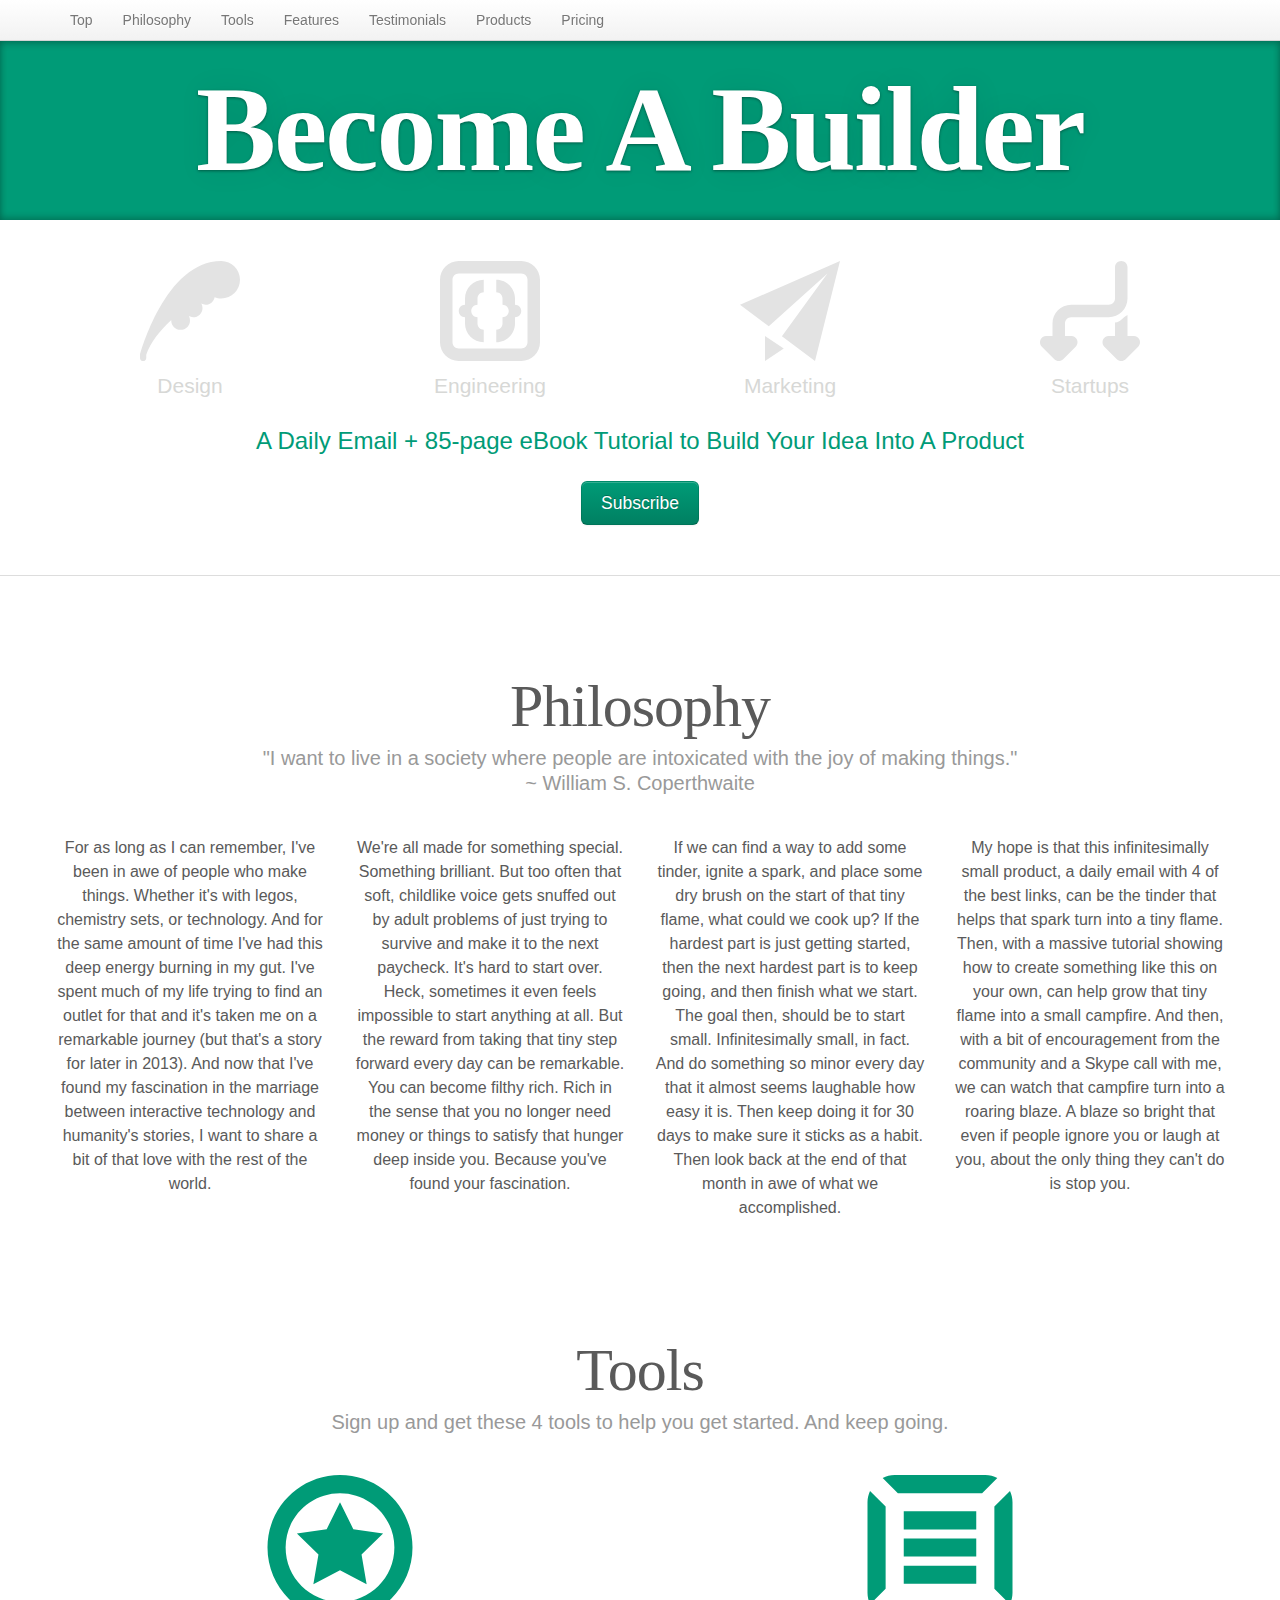
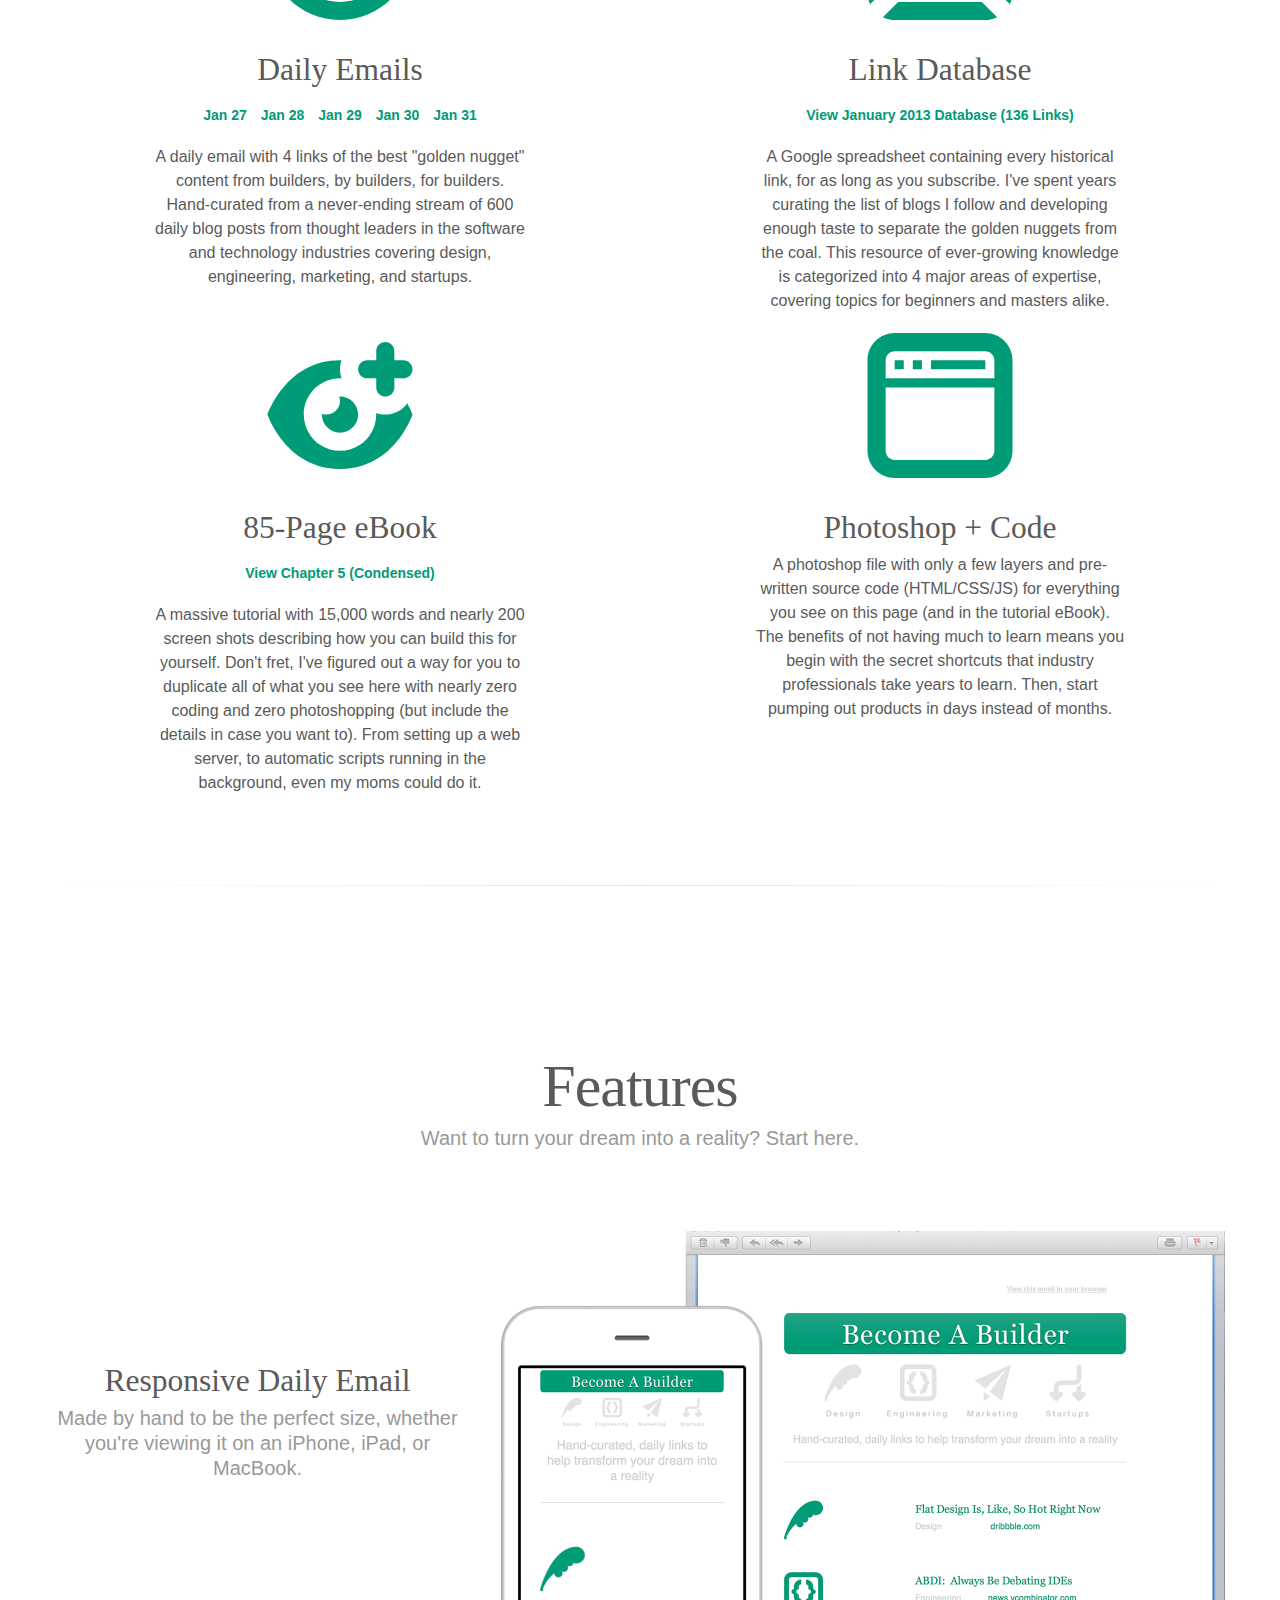
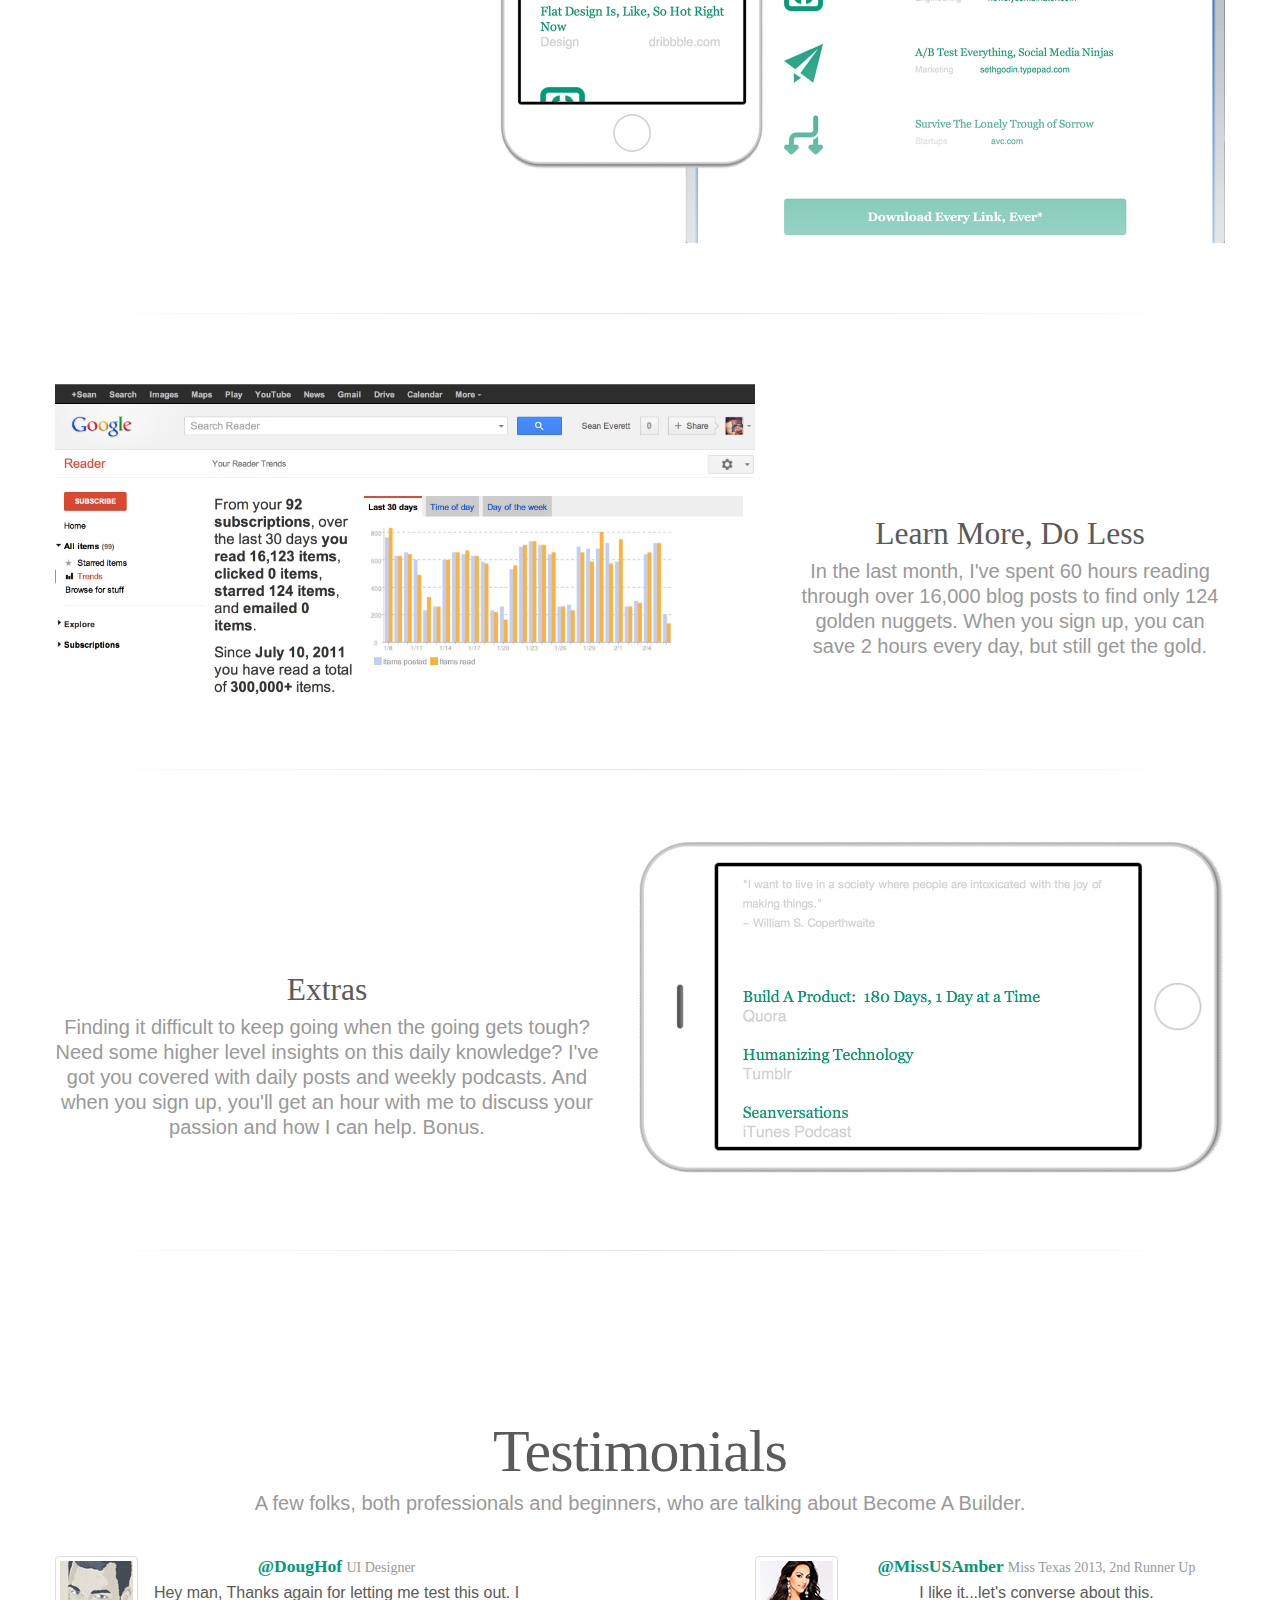
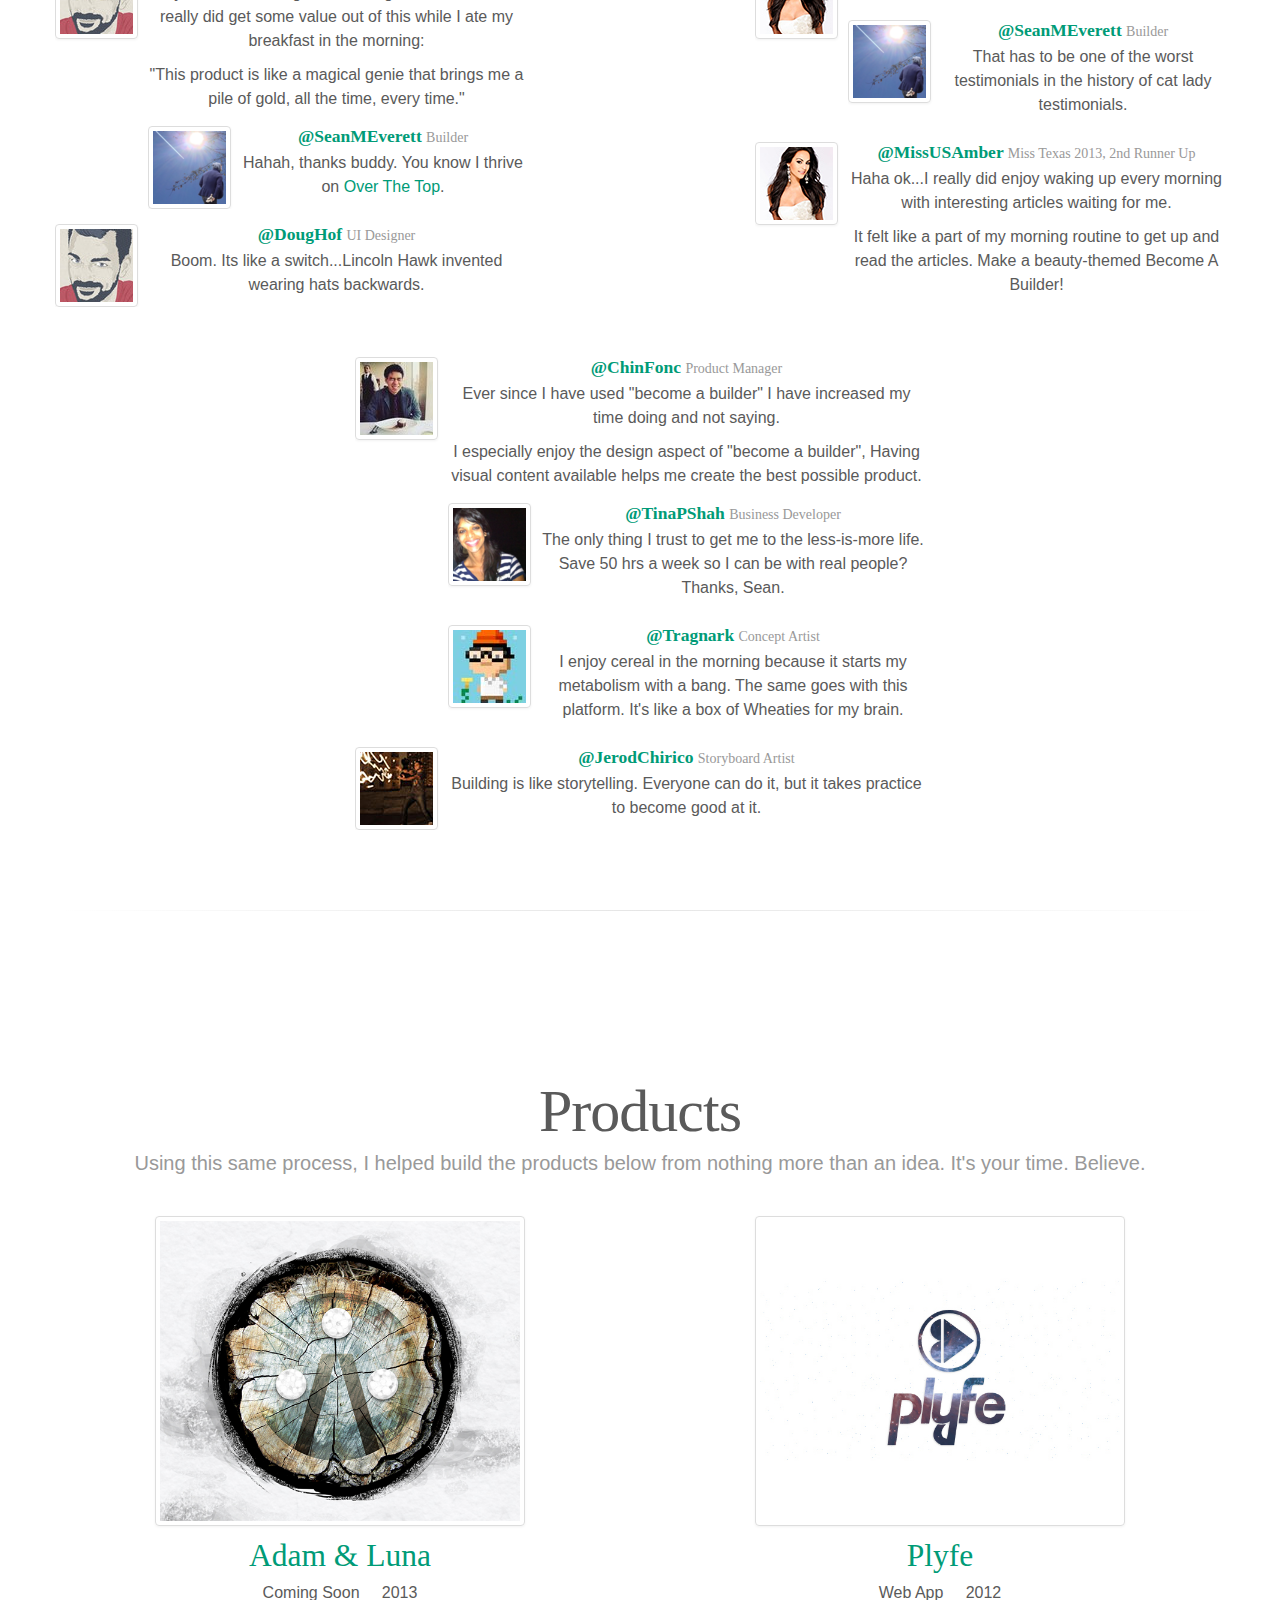
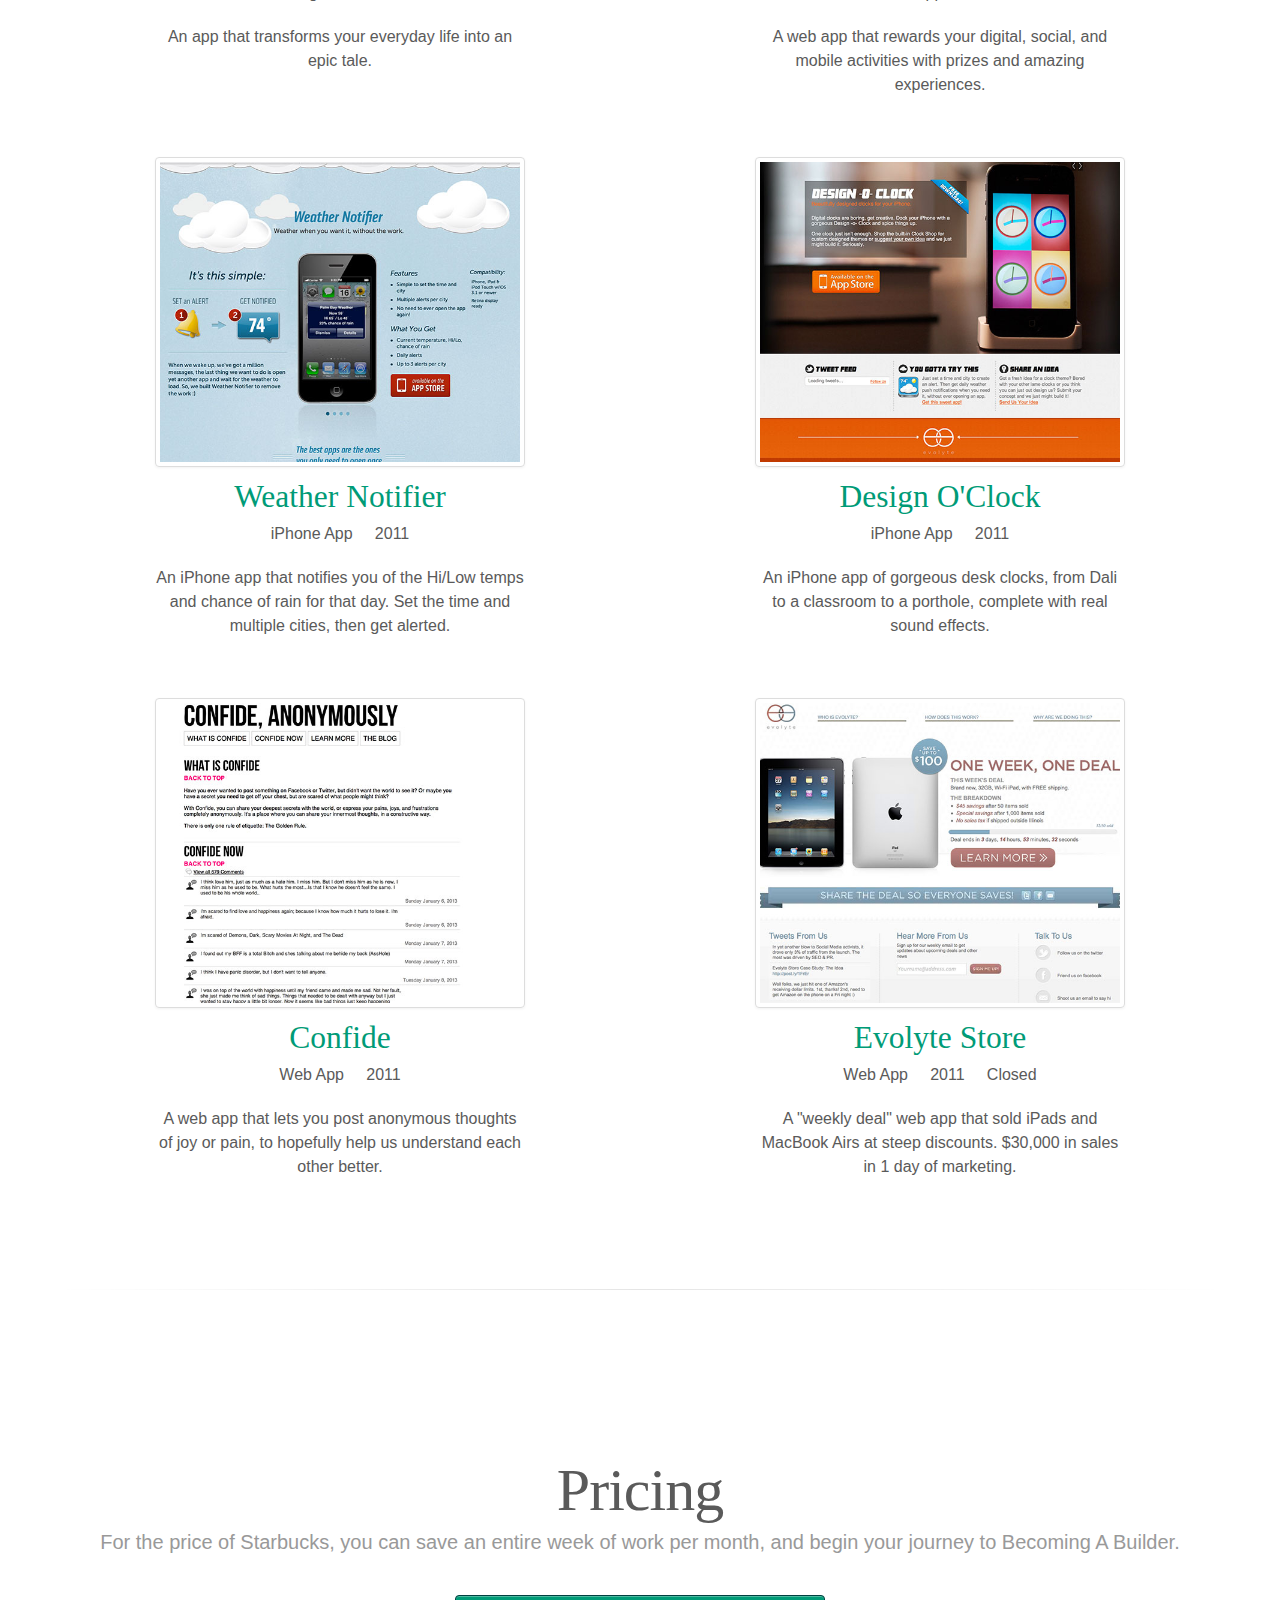
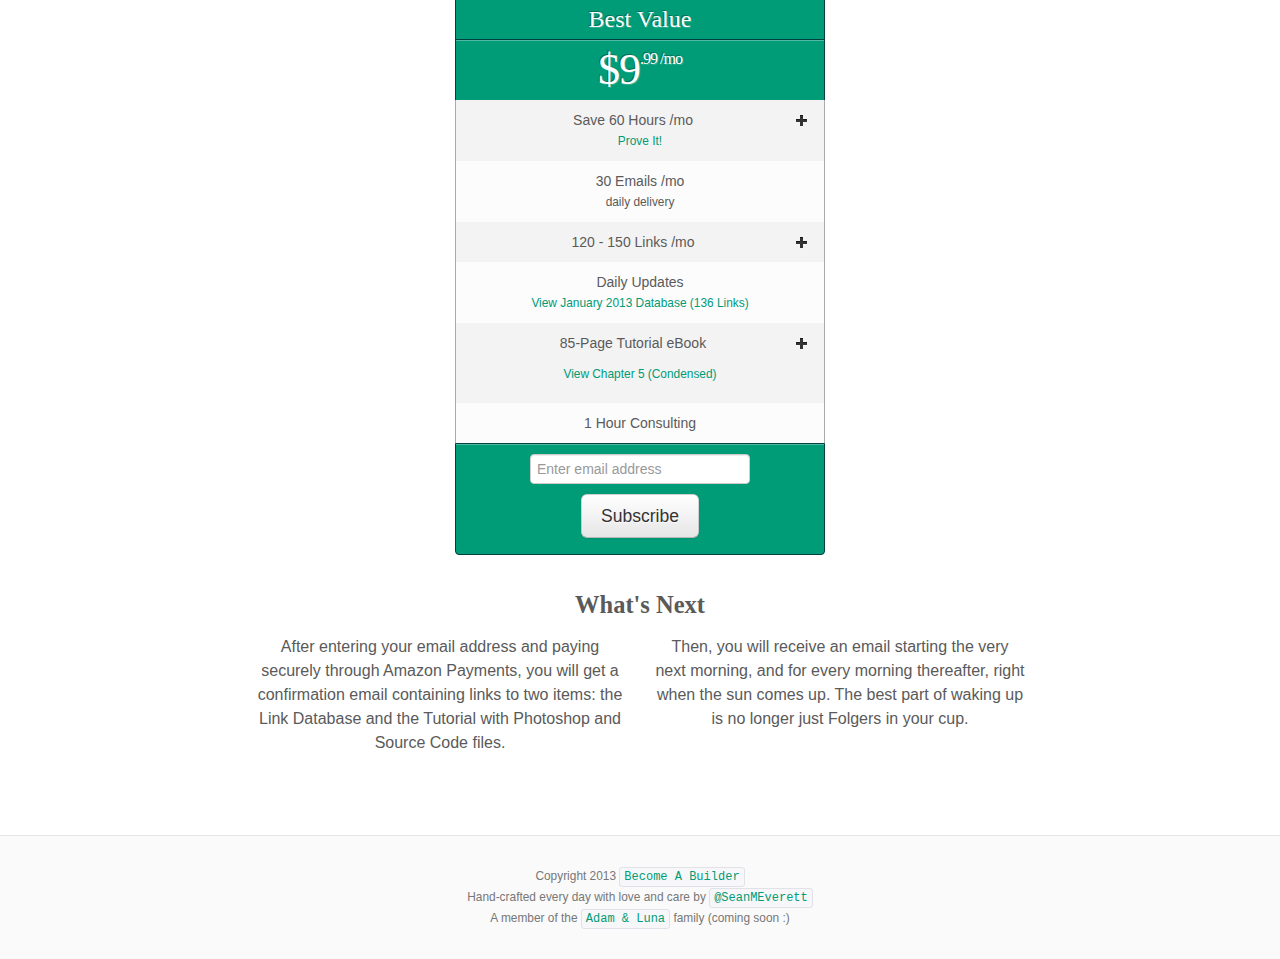
==== commit de2c29a7: "small bug fixes" ====
--- a/Website/index.html
+++ b/Website/index.html
@@ -249,7 +249,6 @@
 						<h4 class="media-heading"><a href="http://twitter.com/doughof">@DougHof </a><small> UI Designer</small></h4>
 						<p>Hey man, Thanks again for letting me test this out. I really did get some value out of this while I ate my breakfast in the morning:</p>
 						<p>"This product is like a magical genie that brings me a pile of gold, all the time, every time."</p>
-						<p>If you think it's too cheesy or over the top, I can give you a safer version.</p>
 						<!-- Nested media object -->
 						<div class="media">
 							<a class="pull-left thumbnail" href="http://twitter.com/seanmeverett">
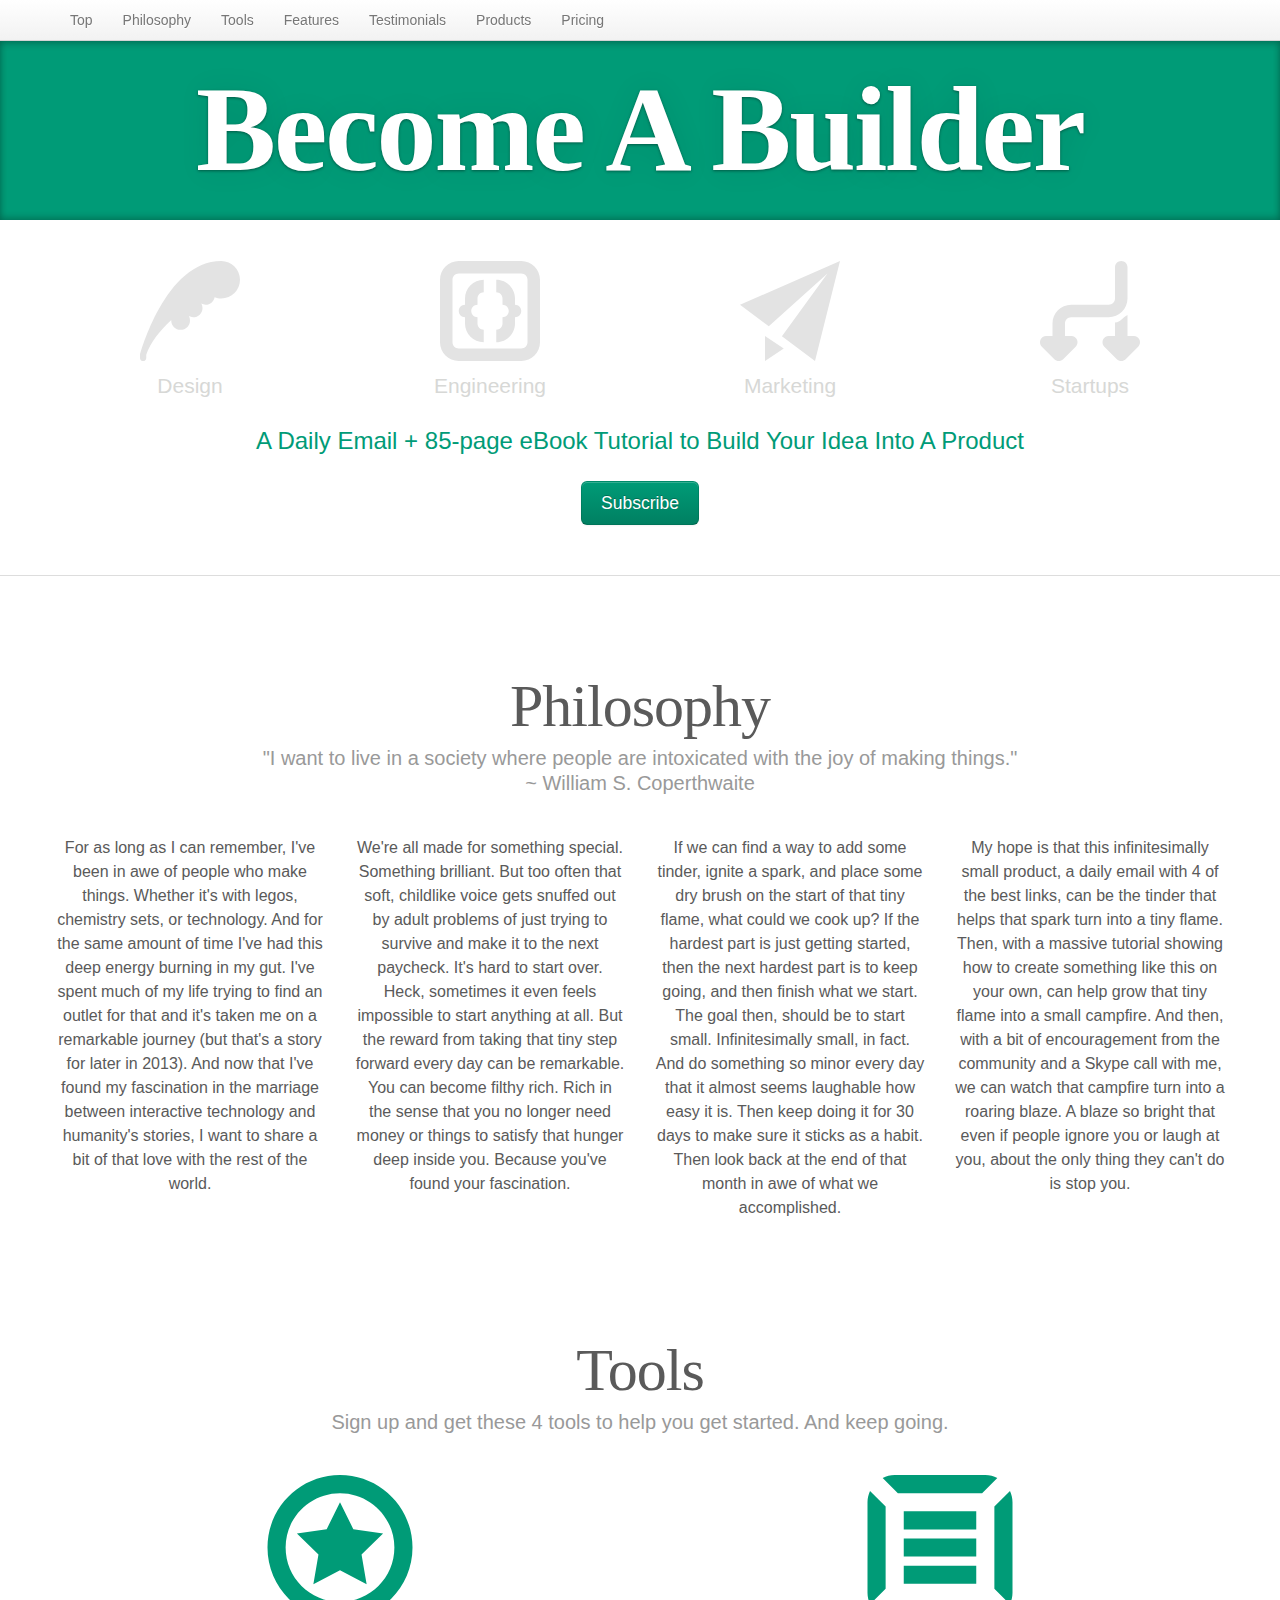
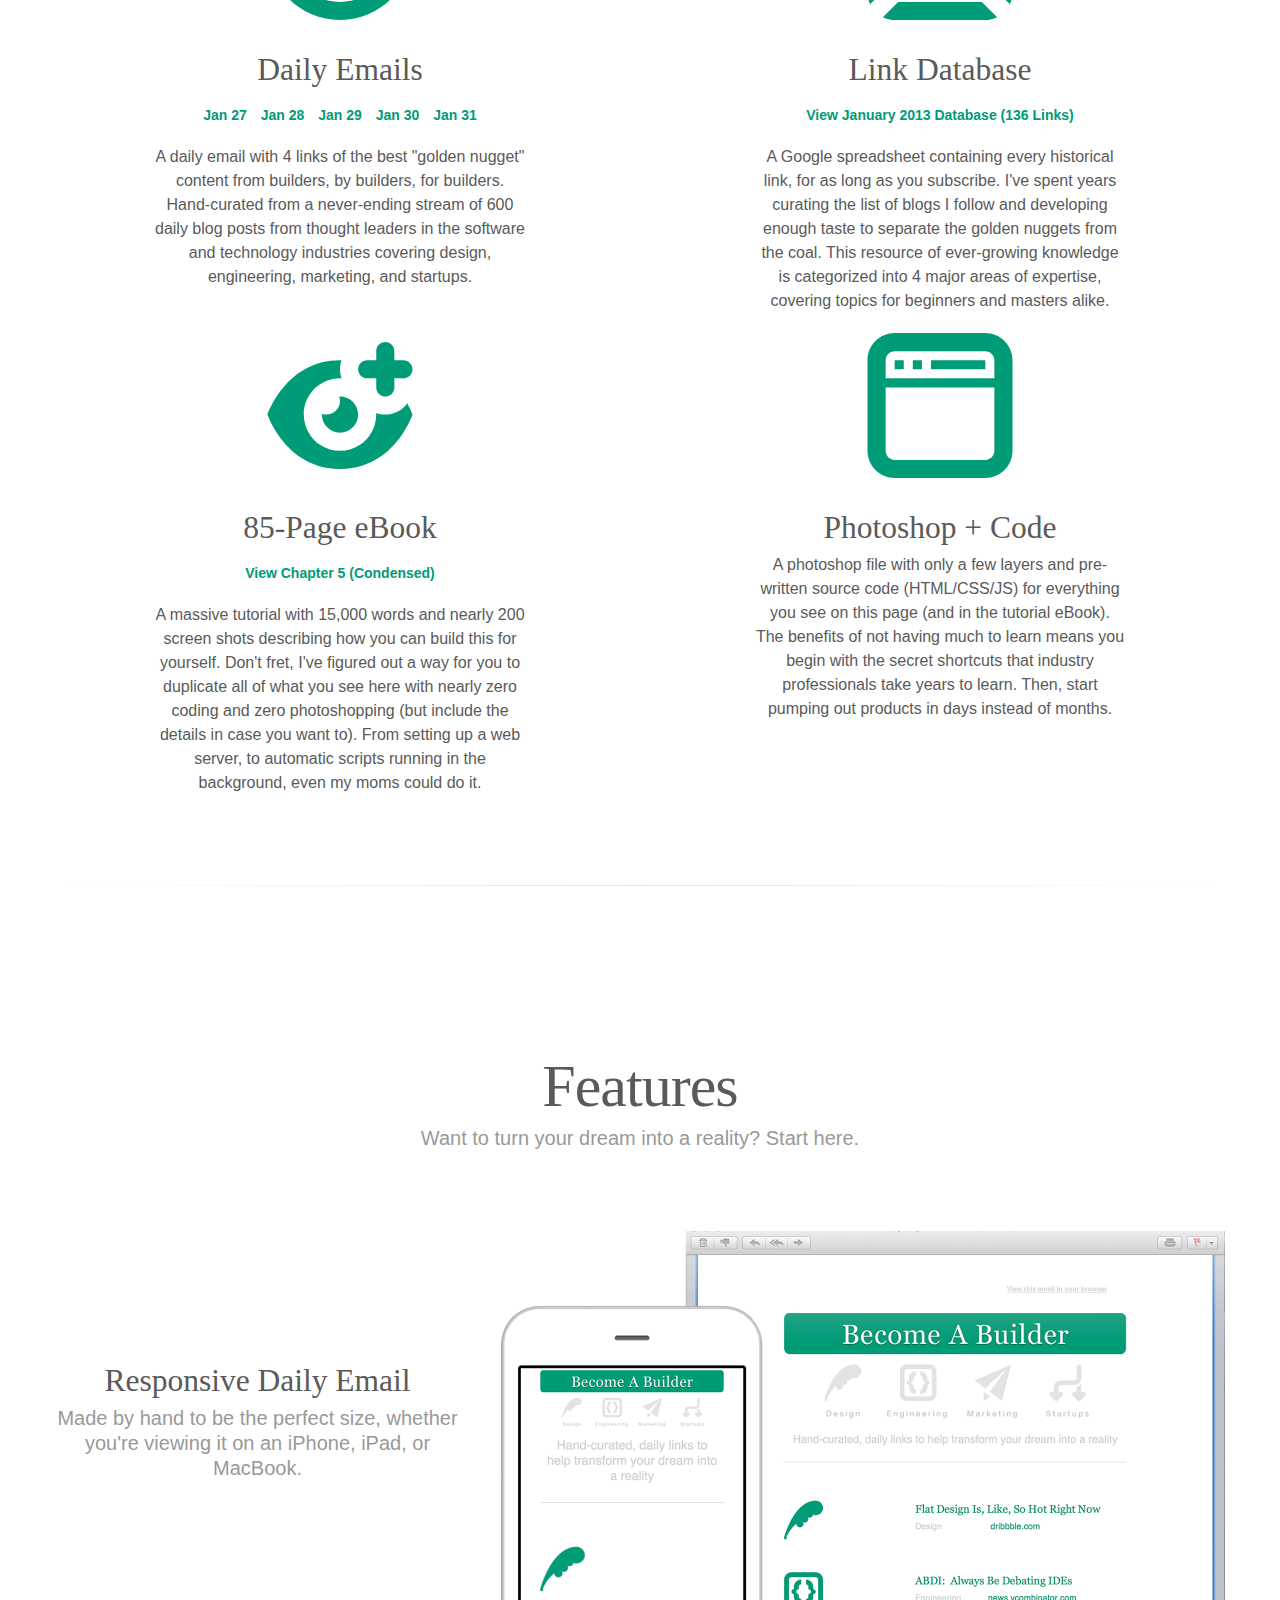
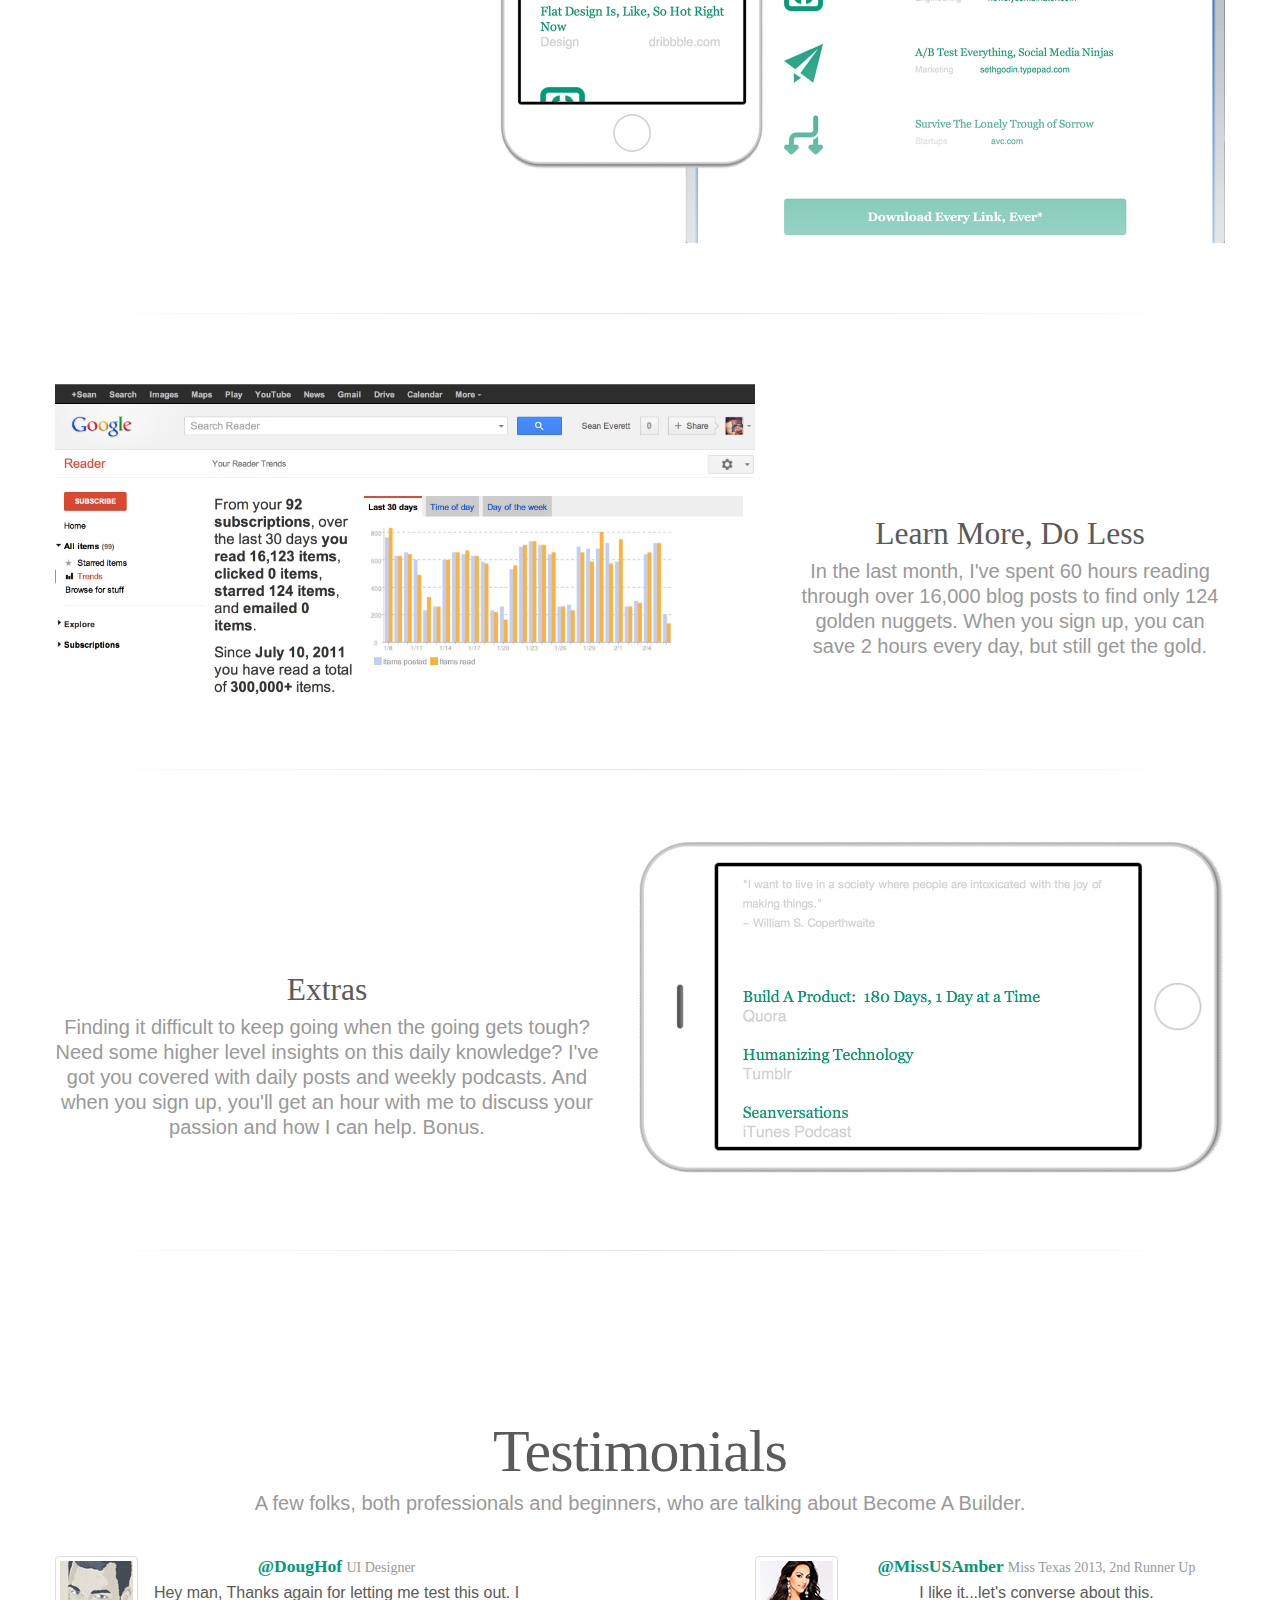
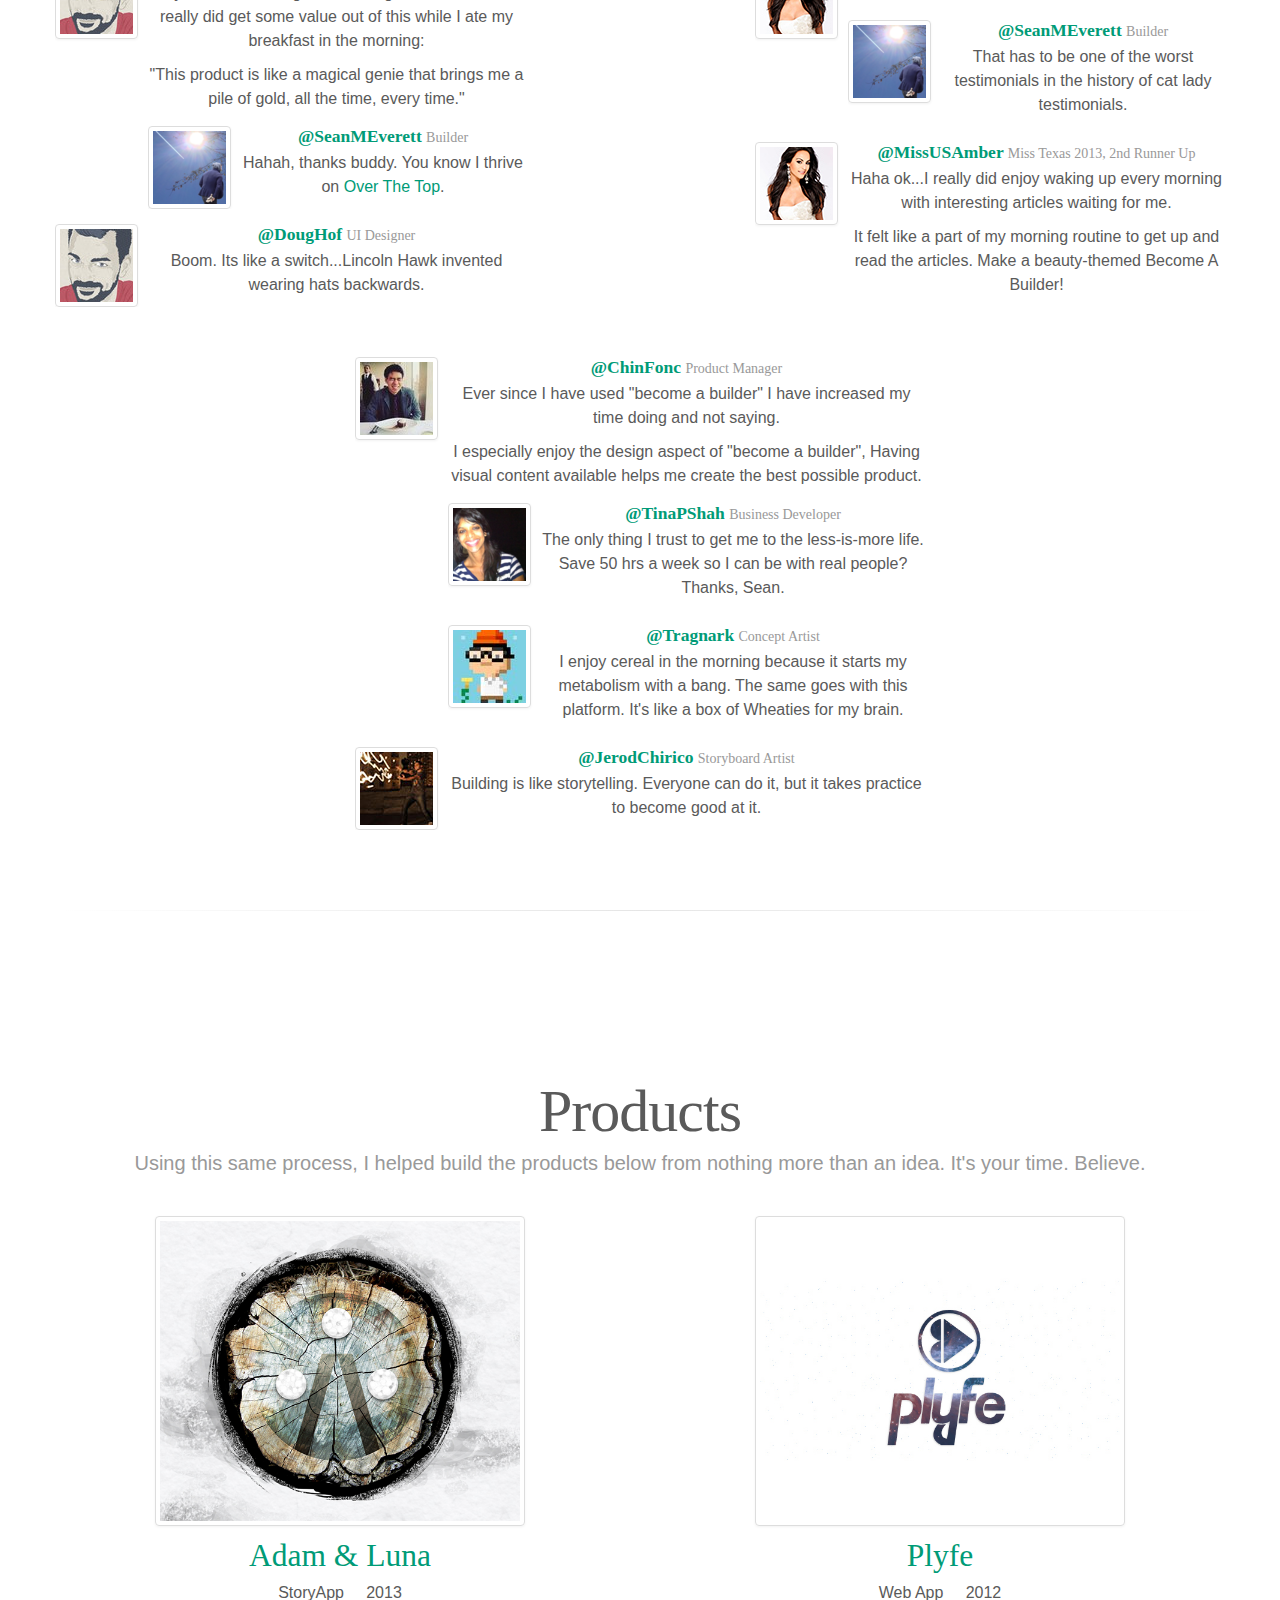
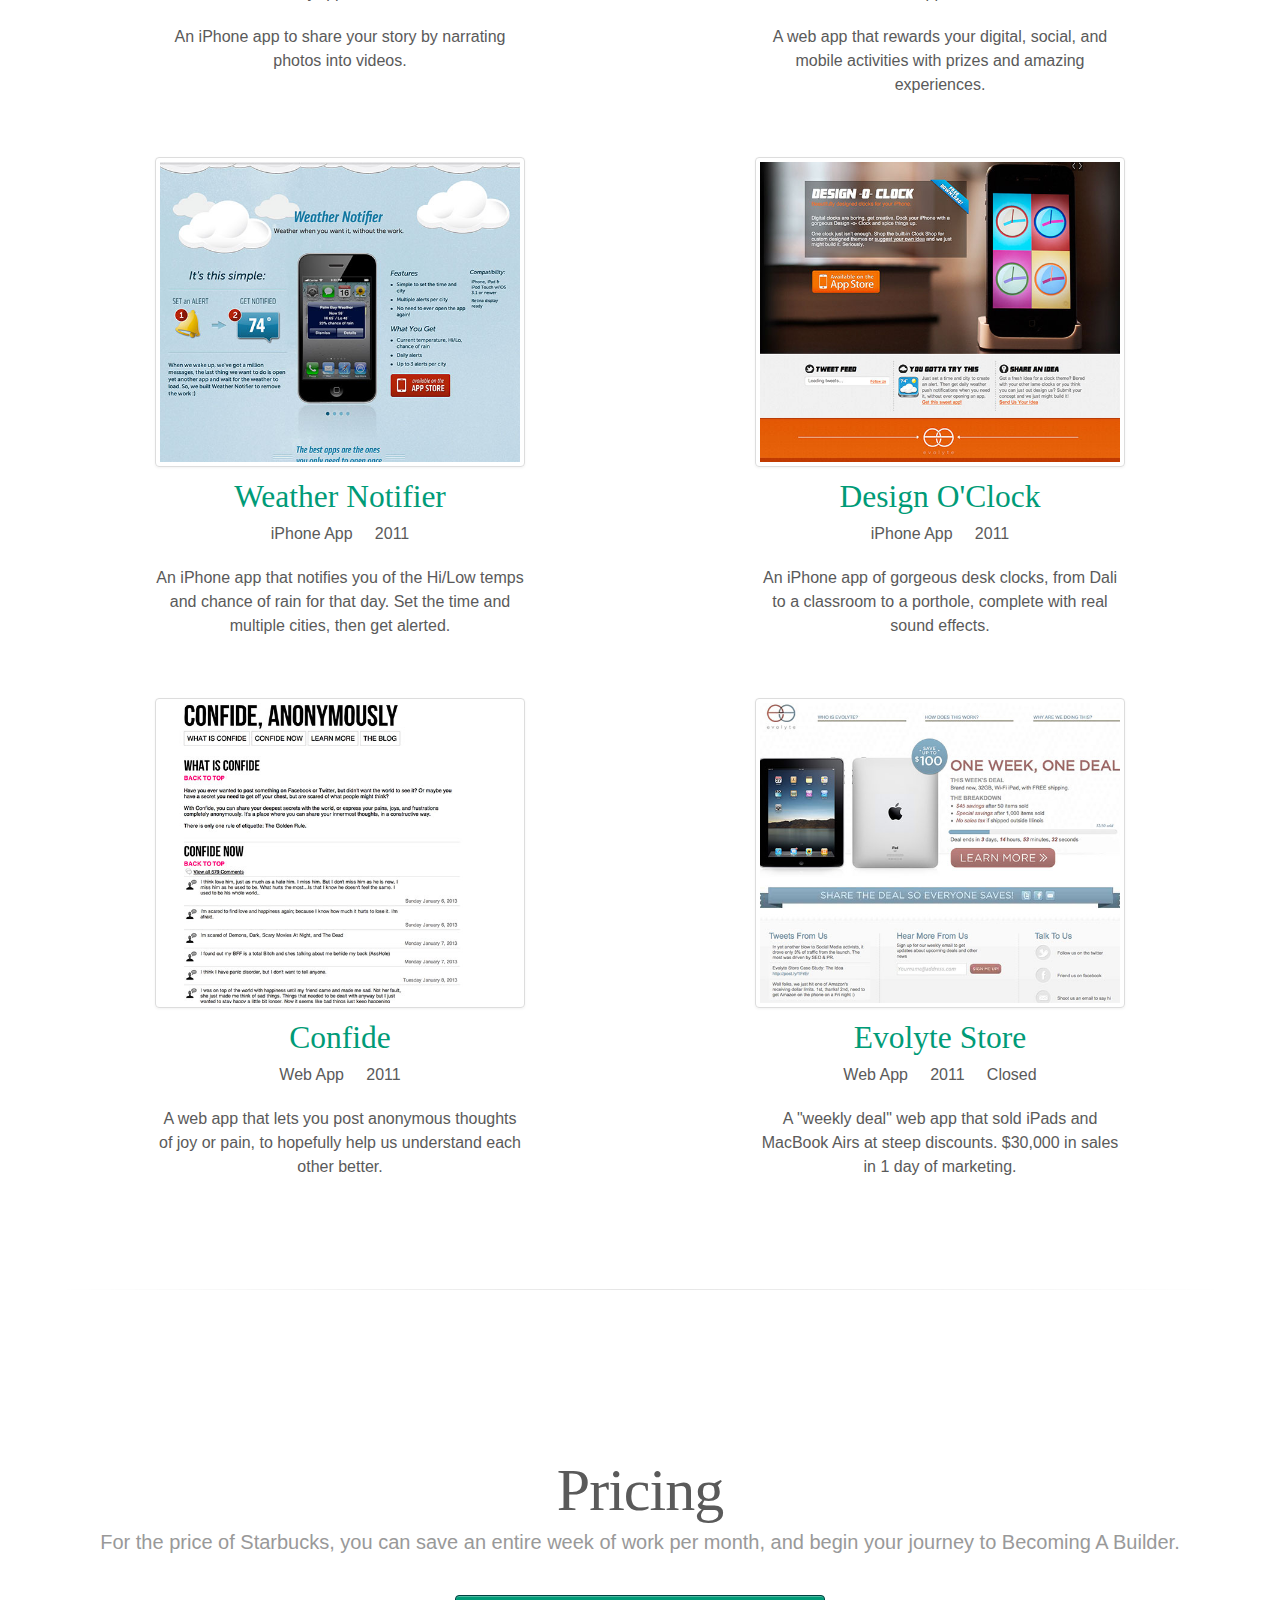
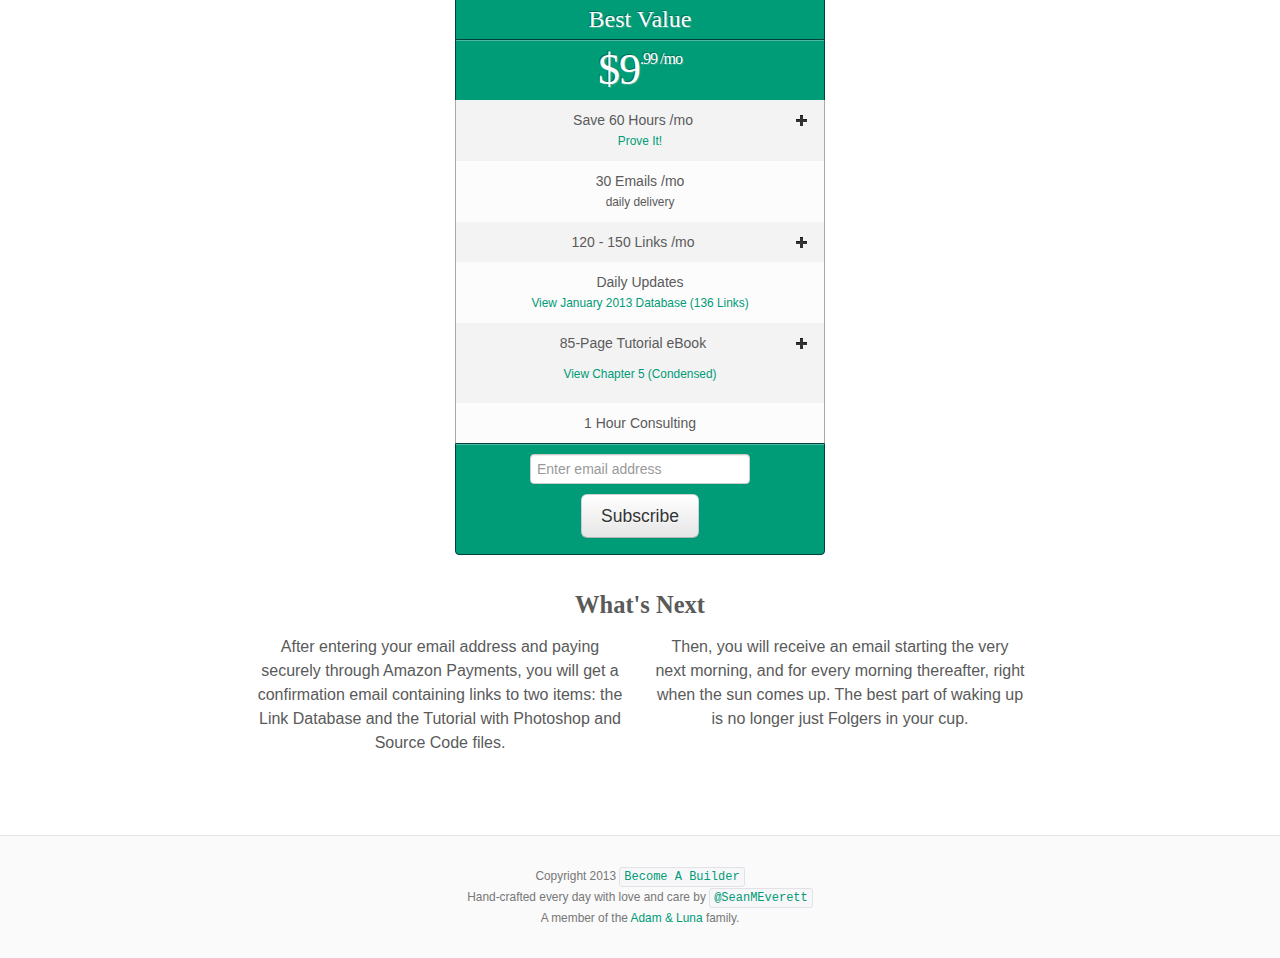
==== commit 0fc8e6b8: "Adding links to http://adamandluna.com to introduce our StoryApp" ====
--- a/Website/index.html
+++ b/Website/index.html
@@ -361,12 +361,12 @@
     <div class="row-fluid">
       <ul class="thumbnails example-sites">
         <li class="span4 offset1">
-          <a class="thumbnail" href="" target="_blank">
+          <a class="thumbnail" href="http://adamandluna.com" target="_blank">
             <img src="assets/img/example-sites/adam@2x.jpg" alt="Adam & Luna">
           </a>
-          <h2><a href="" target="_blank">Adam & Luna</a></h2>
-          <p class="lead">Coming Soon  &nbsp&nbsp&nbsp 2013</p>
-          <p>An app that transforms your everyday life into an epic tale.</p>
+          <h2><a href="http://adamandluna.com" target="_blank">Adam & Luna</a></h2>
+          <p class="lead">StoryApp  &nbsp&nbsp&nbsp 2013</p>
+          <p>An iPhone app to share your story by narrating photos into videos.</p>
         </li>
         <li class="span4 offset2">
           <a class="thumbnail" href="http://plyfe.me" target="_blank">
@@ -515,7 +515,7 @@
     <footer class="yoloswag">
       	<p>Copyright 2013 <code><a href="http://becomeabuilder.com">Become A Builder</a></code></p>
         <p>Hand-crafted every day with love and care by <a href="http://twitter.com/seanmeverett" target="_blank"><code>@SeanMEverett</code></a></p>
-        <p>A member of the <code>Adam & Luna</code> family (coming soon :)</p>
+        <p>A member of the <a href="http://adamandluna.com">Adam & Luna</a> family.</p>
     </footer>
 
 
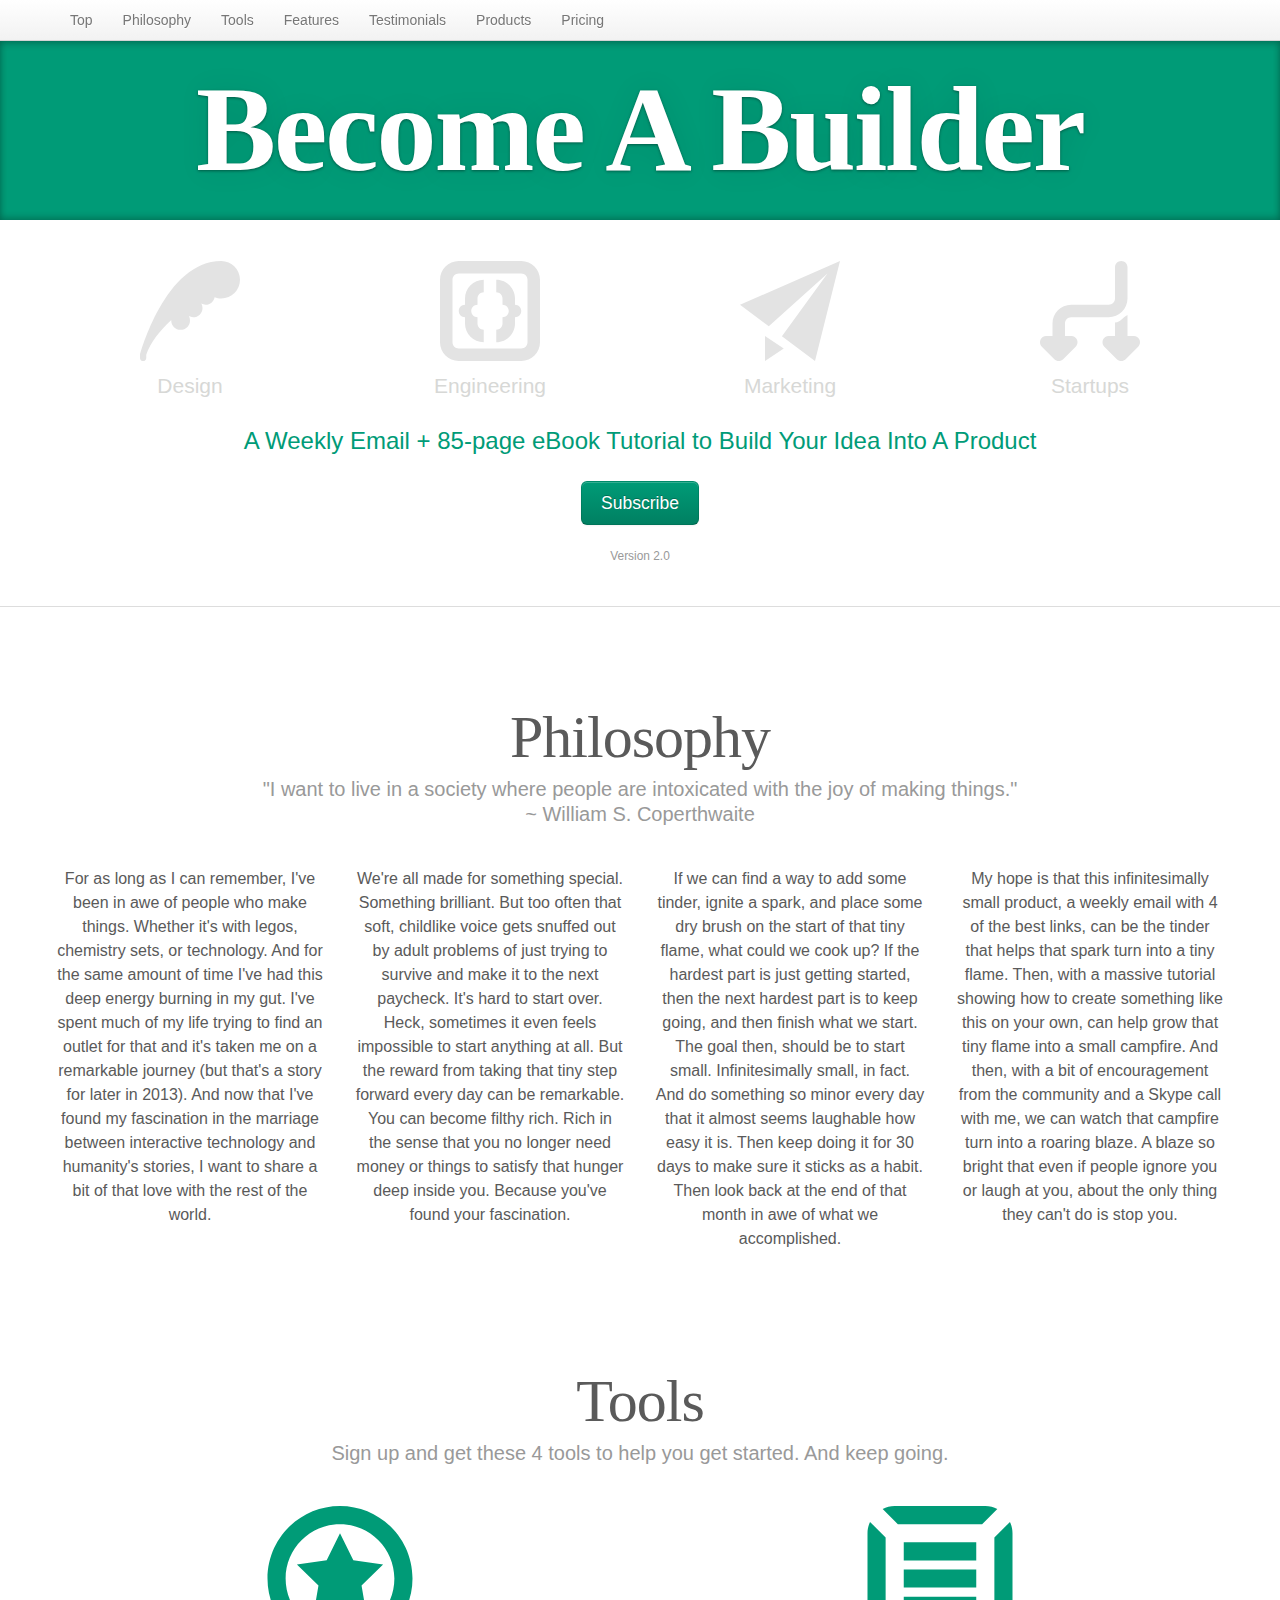
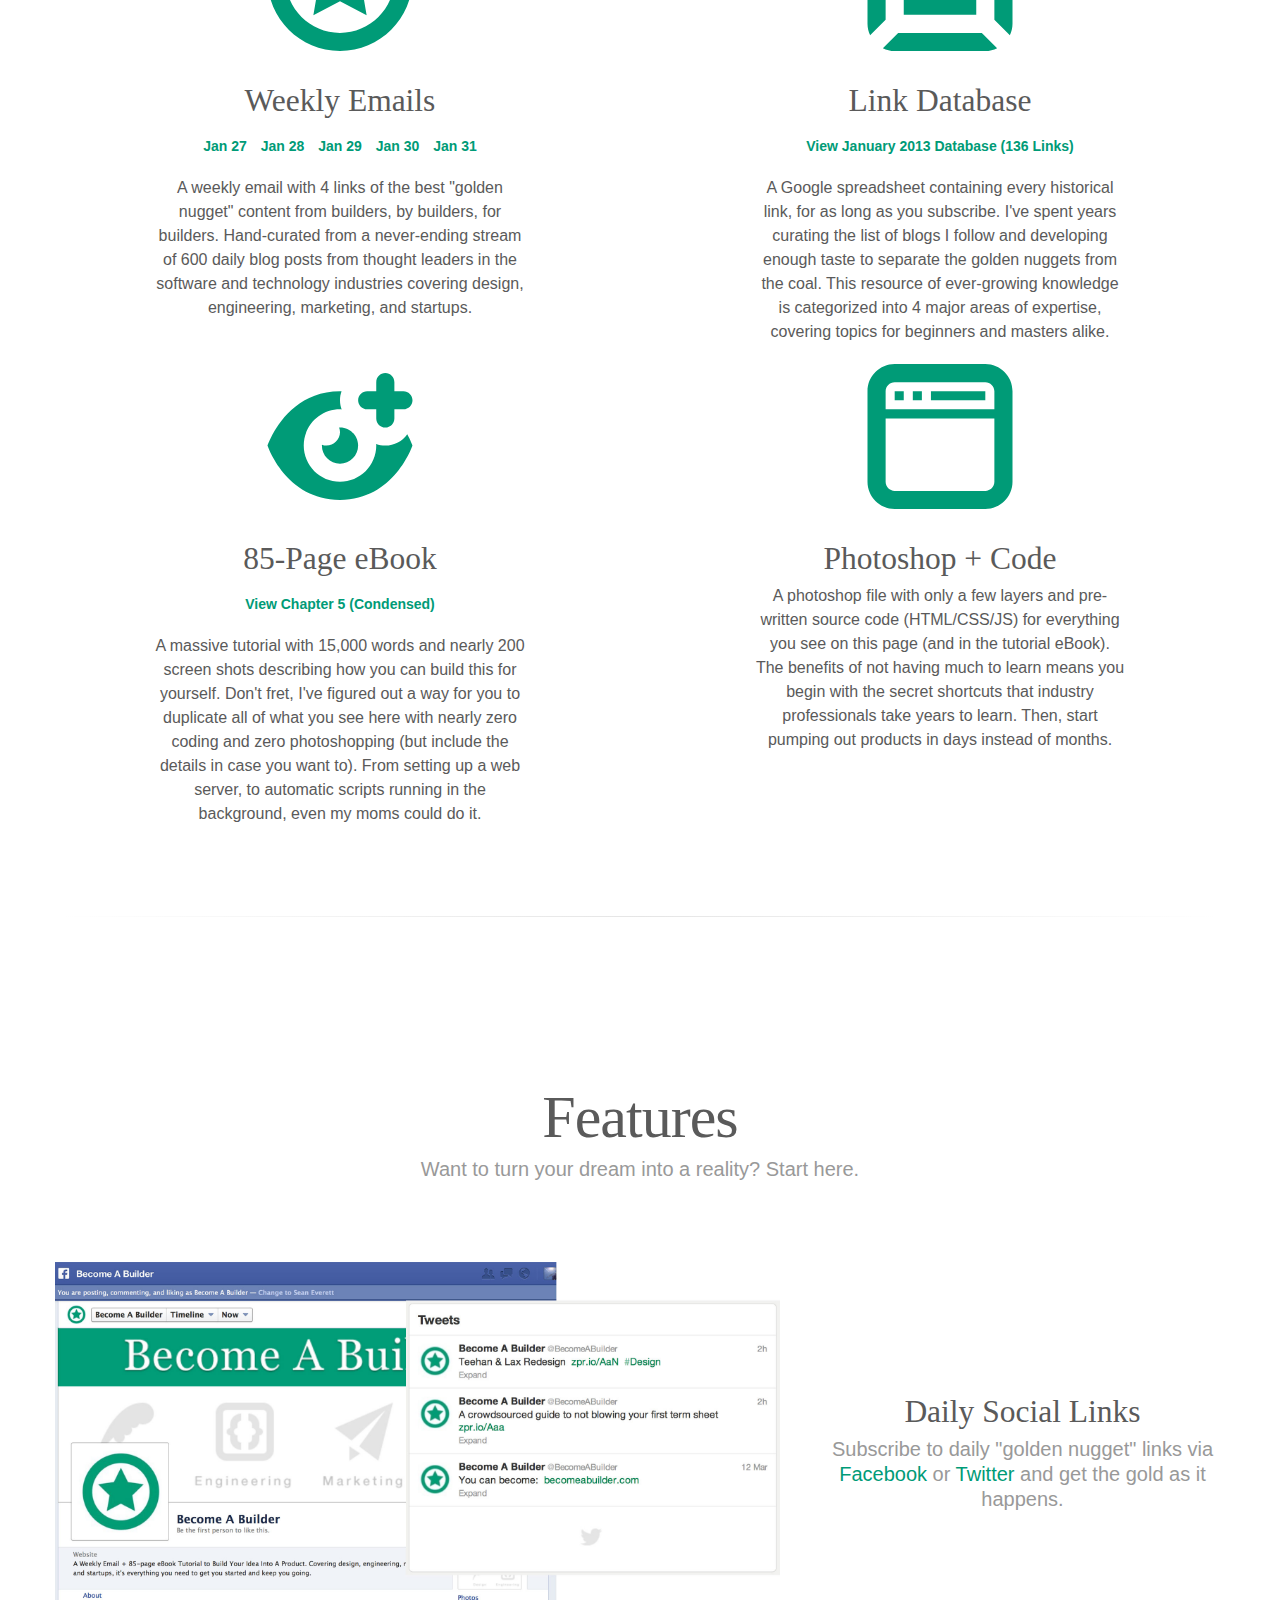
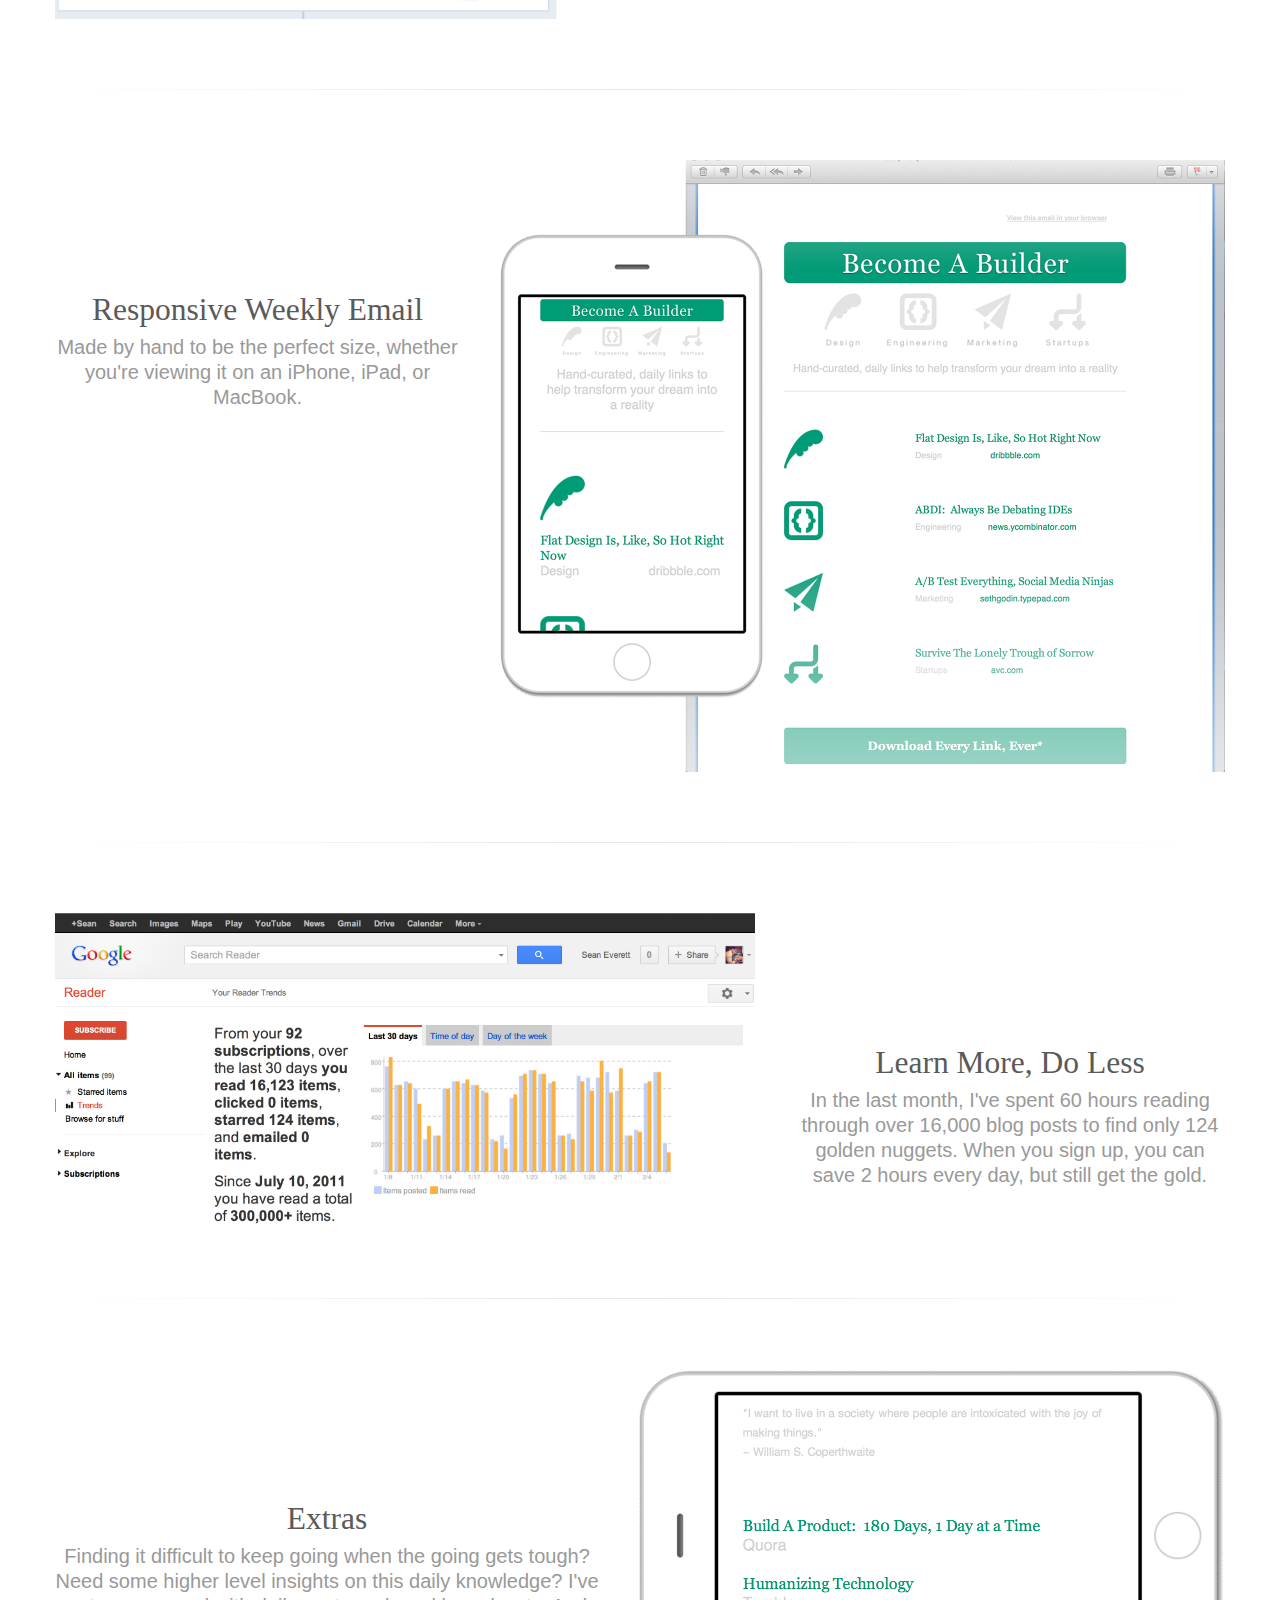
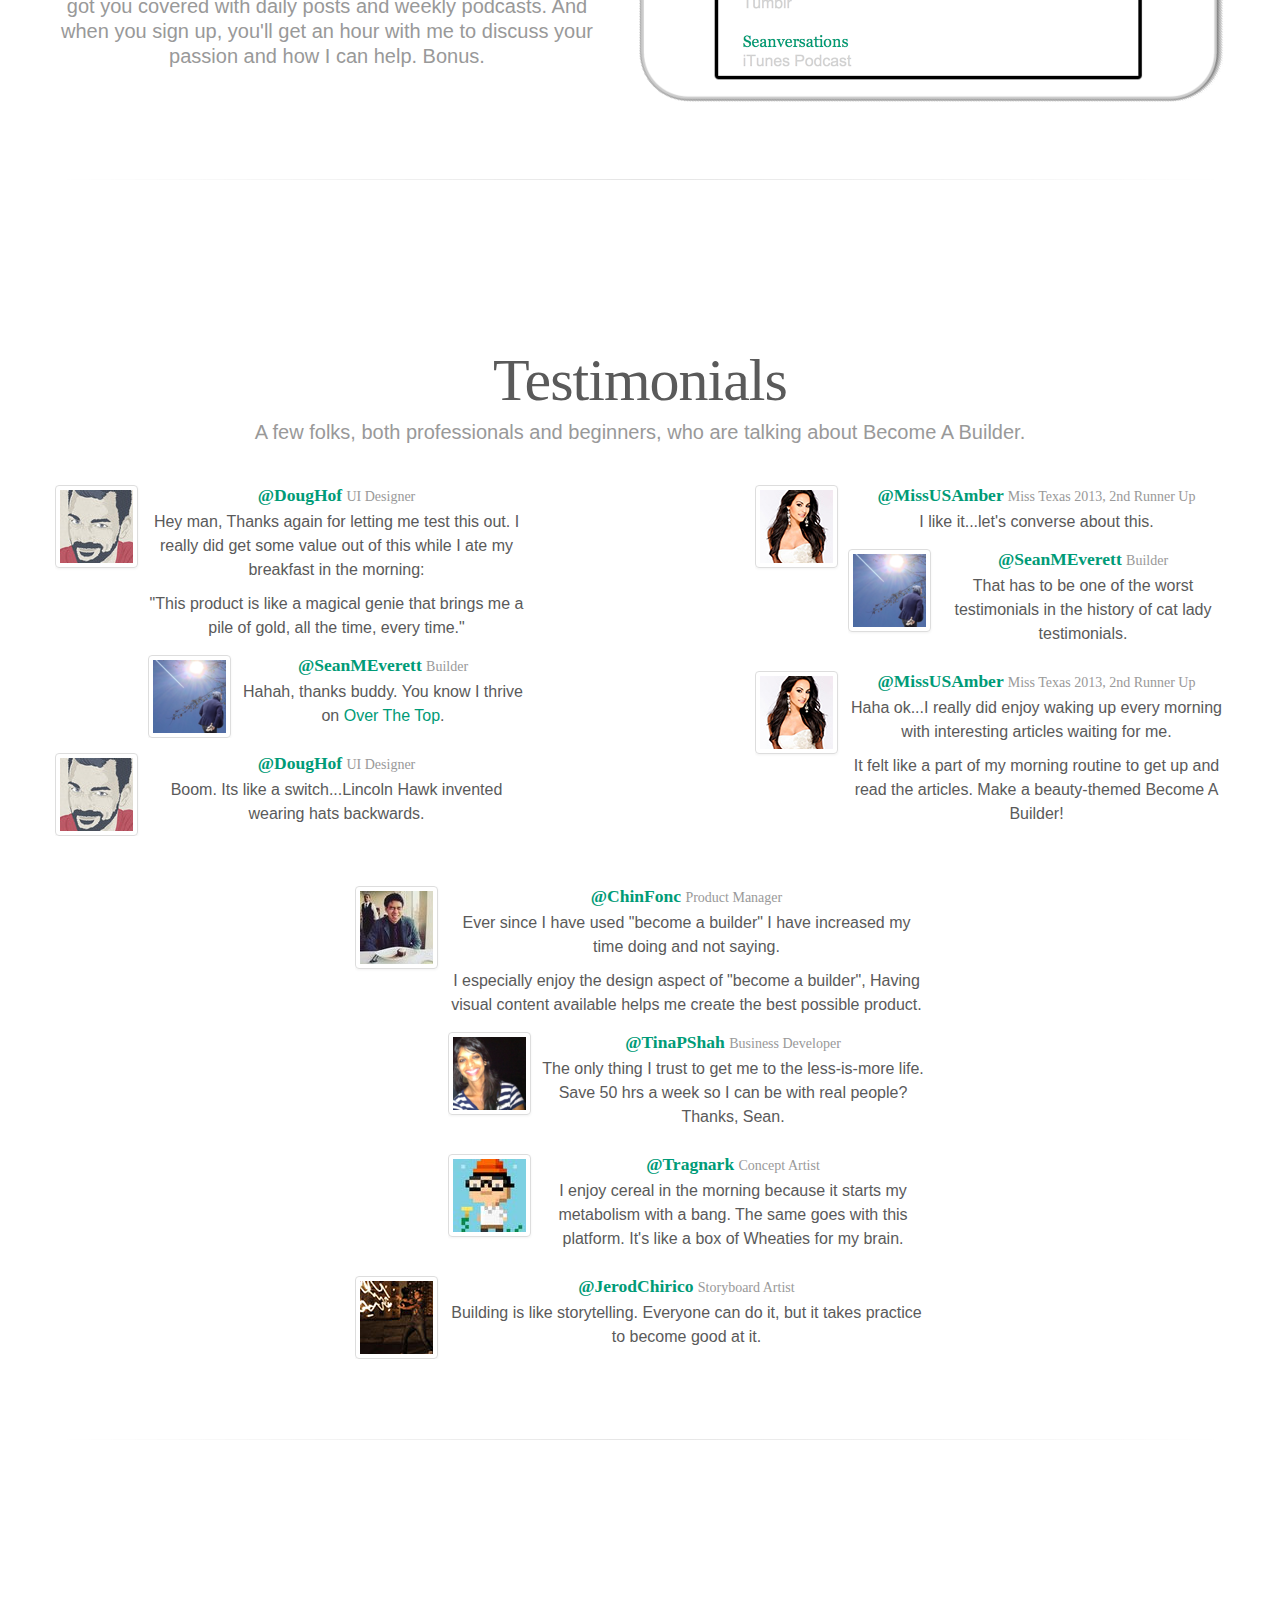
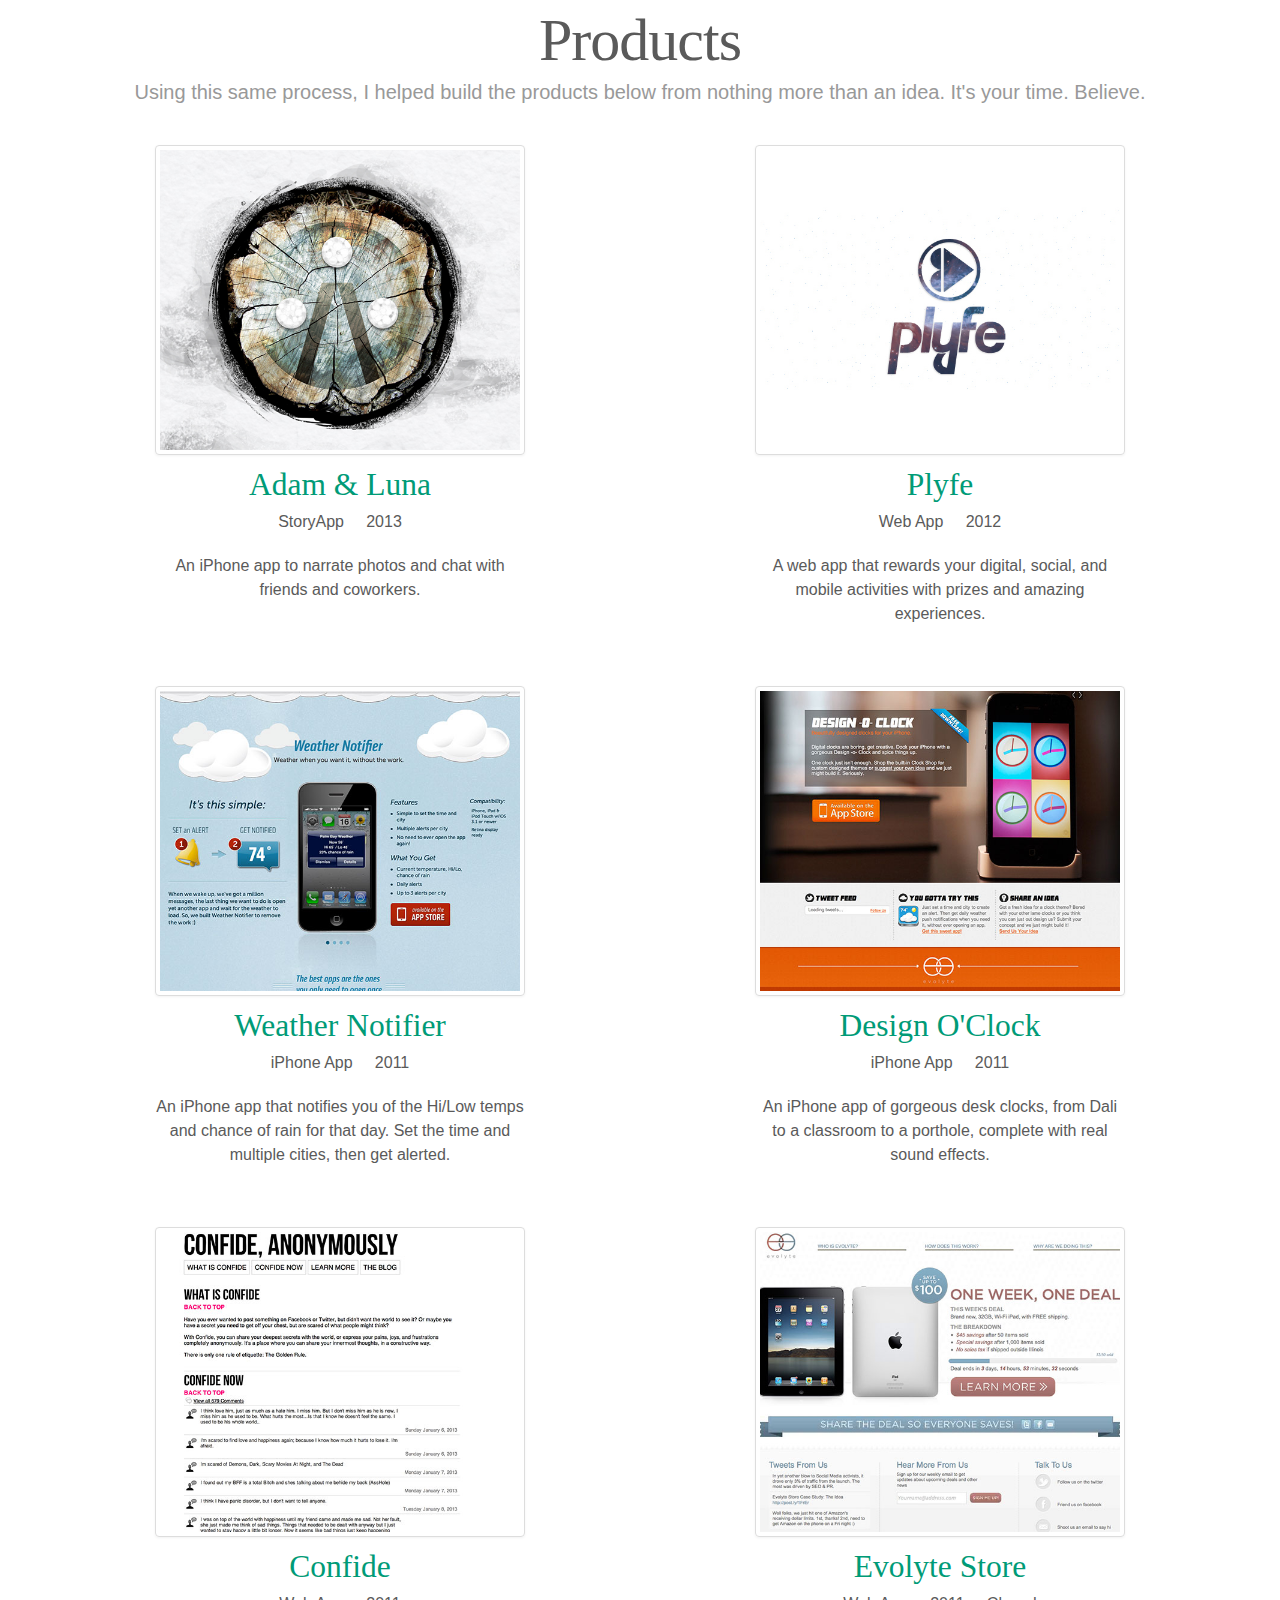
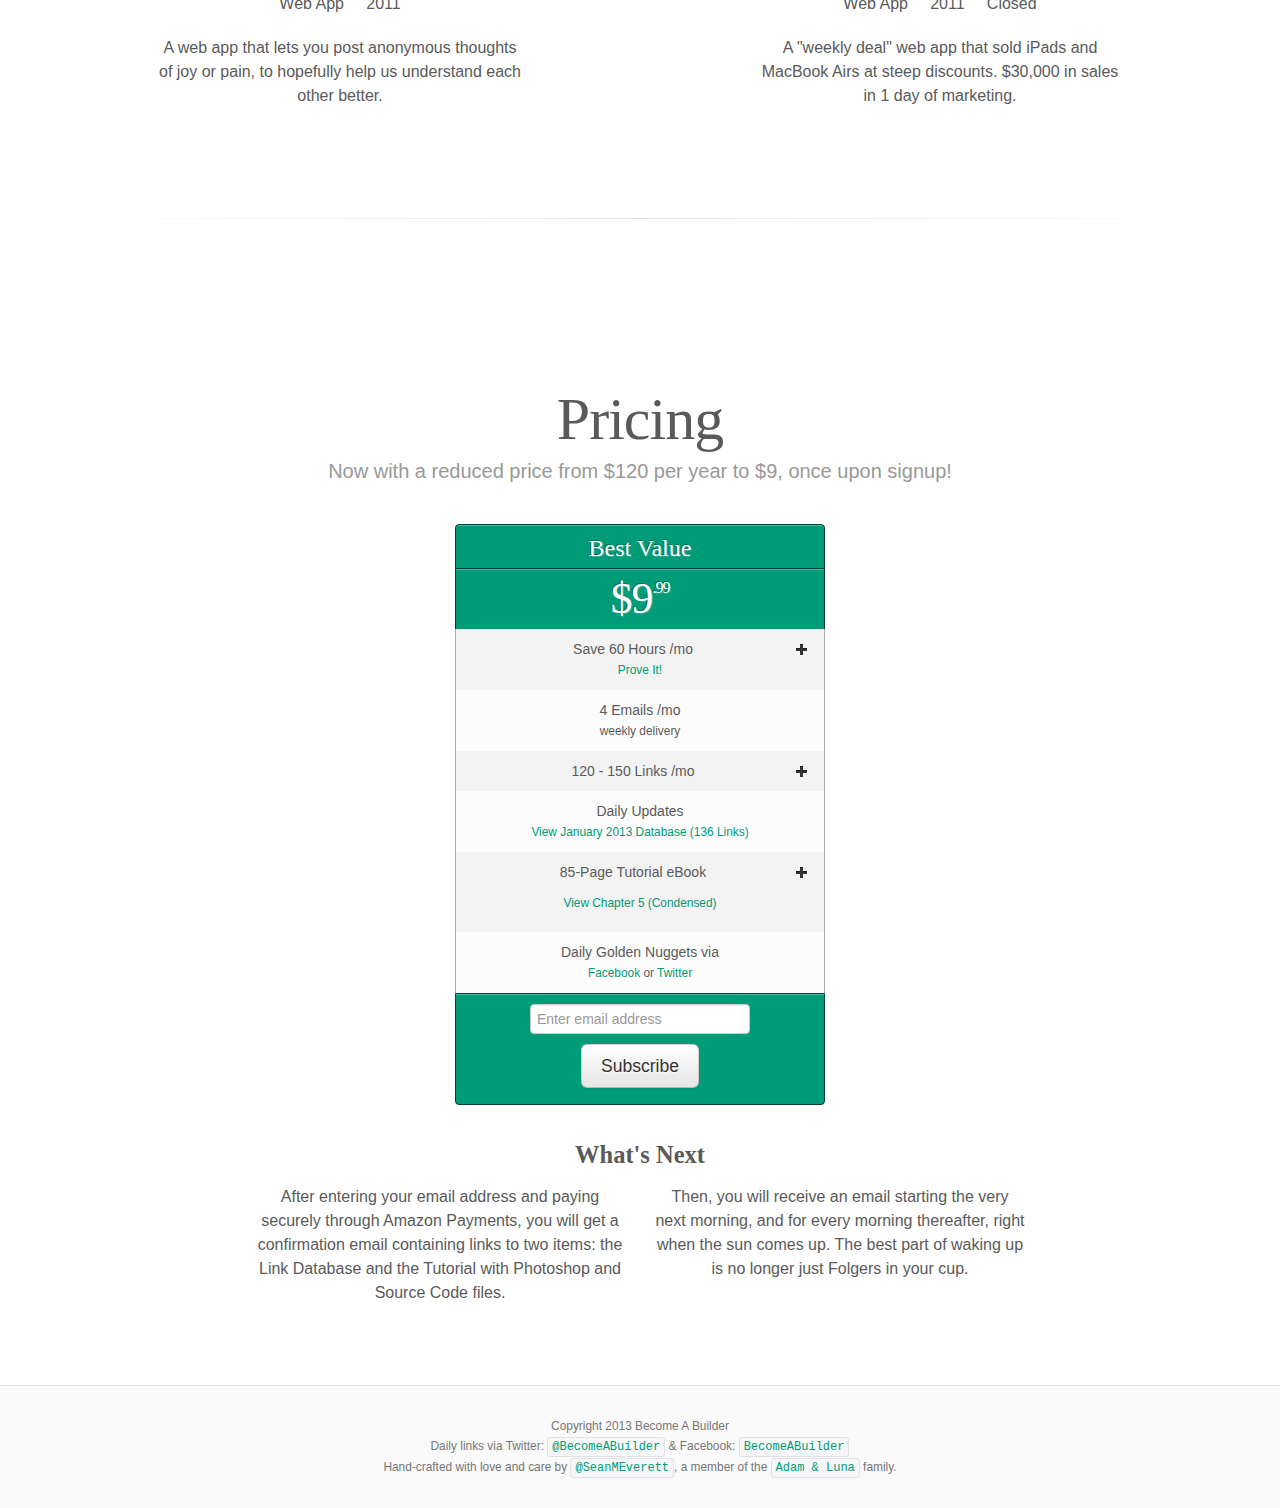
==== commit 9da61509: "Version 2.0: .99 one-time fee plus facebook and twitter feeds" ====
--- a/Website/index.html
+++ b/Website/index.html
@@ -2,9 +2,9 @@
 <html lang="en">
   <head>
     <meta charset="utf-8">
-    <title>Become A Builder | Daily Email & 85-Page eBook Tutorial On Design, Engineering, Marketing & Startups</title>
+    <title>Become A Builder | Weekly Email & 85-Page eBook Tutorial On Design, Engineering, Marketing & Startups</title>
     <meta name="viewport" content="width=device-width, initial-scale=1.0">
-    <meta name="description" content="Become a Builder: if you've ever wanted to build something from nothing more than an idea, then this daily email and 85-page eBook tutorial on design, engineering, marketing, and startups can help. Step 1 is to believe. Step 2 is to build. Step 3...you've Become.">
+    <meta name="description" content="Become a Builder: if you've ever wanted to build something from nothing more than an idea, then this weekly email and 85-page eBook tutorial on design, engineering, marketing, and startups can help. Step 1 is to believe. Step 2 is to build. Step 3...you've Become.">
     <meta name="author" content="@SeanMEverett">
 
     <!-- Styles -->
@@ -100,11 +100,12 @@
   	</div>
   	<div class="row-fluid">
   		<div class="span12">
-  	  		<p class="jumbolead">A Daily Email + 85-page eBook Tutorial to Build Your Idea Into A Product</p>
+  	  		<p class="jumbolead">A Weekly Email + 85-page eBook Tutorial to Build Your Idea Into A Product</p>
   	  		<br>
-  	  		<p>
-	  	  		<a href="#pricing" class="btn btn-success btn-large">Subscribe</a>
-	  	  	</p>
+  	  		<p class="lead"><a href="#pricing" class="btn btn-success btn-large">Subscribe</a></p>
+	  	  	<ul class="masthead-links">
+		  	  	<li><span class="muted"><small>Version 2.0</small></span></li>
+		  	</ul>
   		</div>
   	</div>
   </div>
@@ -138,7 +139,7 @@
       <p class="lead">If we can find a way to add some tinder, ignite a spark, and place some dry brush on the start of that tiny flame, what could we cook up? If the hardest part is just getting started, then the next hardest part is to keep going, and then finish what we start. The goal then, should be to start small. Infinitesimally small, in fact. And do something so minor every day that it almost seems laughable how easy it is. Then keep doing it for 30 days to make sure it sticks as a habit. Then look back at the end of that month in awe of what we accomplished.</p>
       </div>
       <div class="span3">
-      <p class="lead">My hope is that this infinitesimally small product, a daily email with 4 of the best links, can be the tinder that helps that spark turn into a tiny flame. Then, with a massive tutorial showing how to create something like this on your own, can help grow that tiny flame into a small campfire. And then, with a bit of encouragement from the community and a Skype call with me, we can watch that campfire turn into a roaring blaze. A blaze so bright that even if people ignore you or laugh at you, about the only thing they can't do is stop you.</p>
+      <p class="lead">My hope is that this infinitesimally small product, a weekly email with 4 of the best links, can be the tinder that helps that spark turn into a tiny flame. Then, with a massive tutorial showing how to create something like this on your own, can help grow that tiny flame into a small campfire. And then, with a bit of encouragement from the community and a Skype call with me, we can watch that campfire turn into a roaring blaze. A blaze so bright that even if people ignore you or laugh at you, about the only thing they can't do is stop you.</p>
       </div>
   </div>
   
@@ -160,7 +161,7 @@
     <div class="row-fluid">
       <div class="span4 offset1">
         <img class="marketing-img" src="assets/img/star.svg" width="200" height="200">
-        <h2>Daily Emails</h2>
+        <h2>Weekly Emails</h2>
         <ul class="inline">
         	<li><a href="http://us6.campaign-archive2.com/?u=90ea5e5cc06ffb35fa638e13c&id=03a0aa94d0&e=09be19de4c"><h5>Jan 27</h5></a></li>
         	<li><a href="http://us6.campaign-archive1.com/?u=90ea5e5cc06ffb35fa638e13c&id=3d86eeb54b&e=09be19de4c"><h5>Jan 28</h5></a></li>
@@ -168,7 +169,7 @@
         	<li><a href="http://us6.campaign-archive2.com/?u=90ea5e5cc06ffb35fa638e13c&id=341b57ee9f&e=09be19de4c"><h5>Jan 30</h5></a></li>
         	<li><a href="http://us6.campaign-archive1.com/?u=90ea5e5cc06ffb35fa638e13c&id=afbfc9143c&e=09be19de4c"><h5>Jan 31</h5></a></li>
         </ul>
-        <p class="lead">A daily email with 4 links of the best "golden nugget" content from builders, by builders, for builders. Hand-curated from a never-ending stream of 600 daily blog posts from thought leaders in the software and technology industries covering design, engineering, marketing, and startups.</p>
+        <p class="lead">A weekly email with 4 links of the best "golden nugget" content from builders, by builders, for builders. Hand-curated from a never-ending stream of 600 daily blog posts from thought leaders in the software and technology industries covering design, engineering, marketing, and startups.</p>
       </div>
       <div class="span4 offset2">
         <img class="marketing-img" src="assets/img/crate.svg" width="200" height="200">
@@ -207,8 +208,16 @@
       <br><br>
 
       <div class="featurette">
+        <img class="featurette-image pull-left" src="assets/img/facebooktwitter@2x.jpg" width="725">
+        <h2>Daily Social Links</h2>
+        <p class="marketing-byline">Subscribe to daily "golden nugget" links via <a href="https://www.facebook.com/pages/Become-A-Builder/282639185201146">Facebook</a> or <a href="http://twitter.com/becomeabuilder.com">Twitter</a> and get the gold as it happens.</p>
+      </div>
+
+      <hr class="soften">
+      
+      <div class="featurette">
         <img class="featurette-image pull-right" src="assets/img/iphonecomputer@2x.png" width="725">
-        <h2>Responsive Daily Email</h2>
+        <h2>Responsive Weekly Email</h2>
         <p class="marketing-byline">Made by hand to be the perfect size, whether you're viewing it on an iPhone, iPad, or MacBook.</p>
       </div>
 
@@ -366,7 +375,7 @@
           </a>
           <h2><a href="http://adamandluna.com" target="_blank">Adam & Luna</a></h2>
           <p class="lead">StoryApp  &nbsp&nbsp&nbsp 2013</p>
-          <p>An iPhone app to share your story by narrating photos into videos.</p>
+          <p>An iPhone app to narrate photos and chat with friends and coworkers.</p>
         </li>
         <li class="span4 offset2">
           <a class="thumbnail" href="http://plyfe.me" target="_blank">
@@ -428,7 +437,7 @@
     <div id="pricing"></div><br><br>
 	    
     <h1>Pricing</h1>
-    <p class="marketing-byline">For the price of Starbucks, you can save an entire week of work per month, and begin your journey to Becoming A Builder.</p>
+    <p class="marketing-byline">Now with a reduced price from $120 per year to $9, once upon signup!</p>
     
     
     <div class="row-fluid">
@@ -441,7 +450,7 @@
 				</li>
 				<li class="pricing-header-row-2">
 					<div class="package-price">
-						<h1 class="no-bold">$9<span class="cents">.99 /mo</span></h1>
+						<h1 class="no-bold">$9<span class="cents">.99</span></h1>
 					</div>
 				</li>
 				<li class="pricing-content-row-odd acc" data-toggle="collapse" data-target="#acc-1">
@@ -453,7 +462,7 @@
 					</span>
 				</li>
 				<li class="pricing-content-row-even">
-					30 Emails /mo<br><small>daily delivery</small>
+					4 Emails /mo<br><small>weekly delivery</small>
 				</li>
 				<li class="pricing-content-row-odd acc" data-toggle="collapse" data-target="#acc-2">
 					120 - 150 Links /mo<span style="float: right"><i class="icon-plus"></i></span>
@@ -475,7 +484,8 @@
 					</span>
 				</li>
 				<li class="pricing-content-row-even">
-					1 Hour Consulting
+					Daily Golden Nuggets via<br>
+					<small><a href="https://www.facebook.com/pages/Become-A-Builder/282639185201146">Facebook</a> or <a href="http://twitter.com/becomeabuilder.com">Twitter</a></small>
 				</li>
 				<li class="pricing-footer">
 					<div id="mc_embed_signup">
@@ -513,9 +523,9 @@
     <!-- FOOTER
     ================================================== -->
     <footer class="yoloswag">
-      	<p>Copyright 2013 <code><a href="http://becomeabuilder.com">Become A Builder</a></code></p>
-        <p>Hand-crafted every day with love and care by <a href="http://twitter.com/seanmeverett" target="_blank"><code>@SeanMEverett</code></a></p>
-        <p>A member of the <a href="http://adamandluna.com">Adam & Luna</a> family.</p>
+      	<p>Copyright 2013 Become A Builder</p>
+      	<p>Daily links via Twitter: <code><a href="http://twitter.com/becomabuilder.com">@BecomeABuilder</a></code> & Facebook: <code><a href="https://www.facebook.com/pages/Become-A-Builder/282639185201146">BecomeABuilder</a></code></p>
+        <p>Hand-crafted with love and care by <a href="http://twitter.com/seanmeverett" target="_blank"><code>@SeanMEverett</code></a>, a member of the <code><a href="http://adamandluna.com">Adam & Luna</a></code> family.</p>
     </footer>
 
 
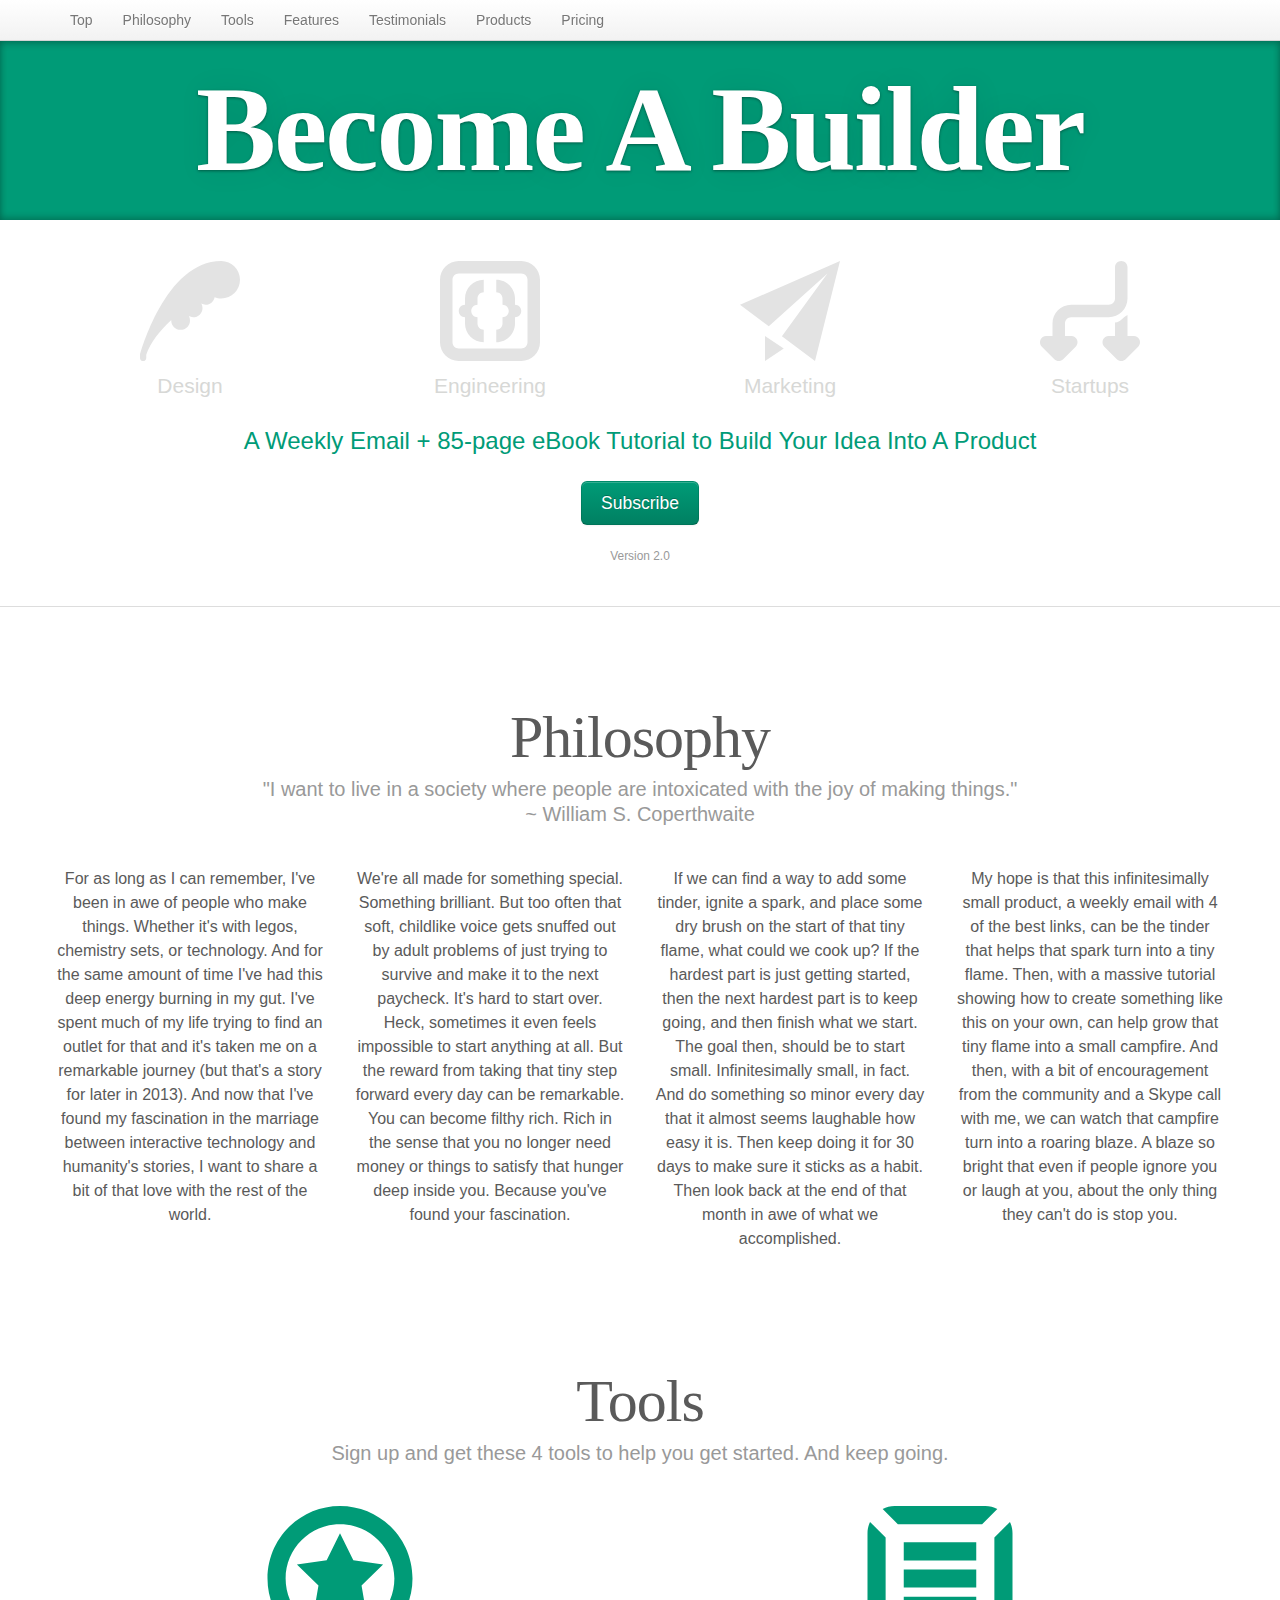
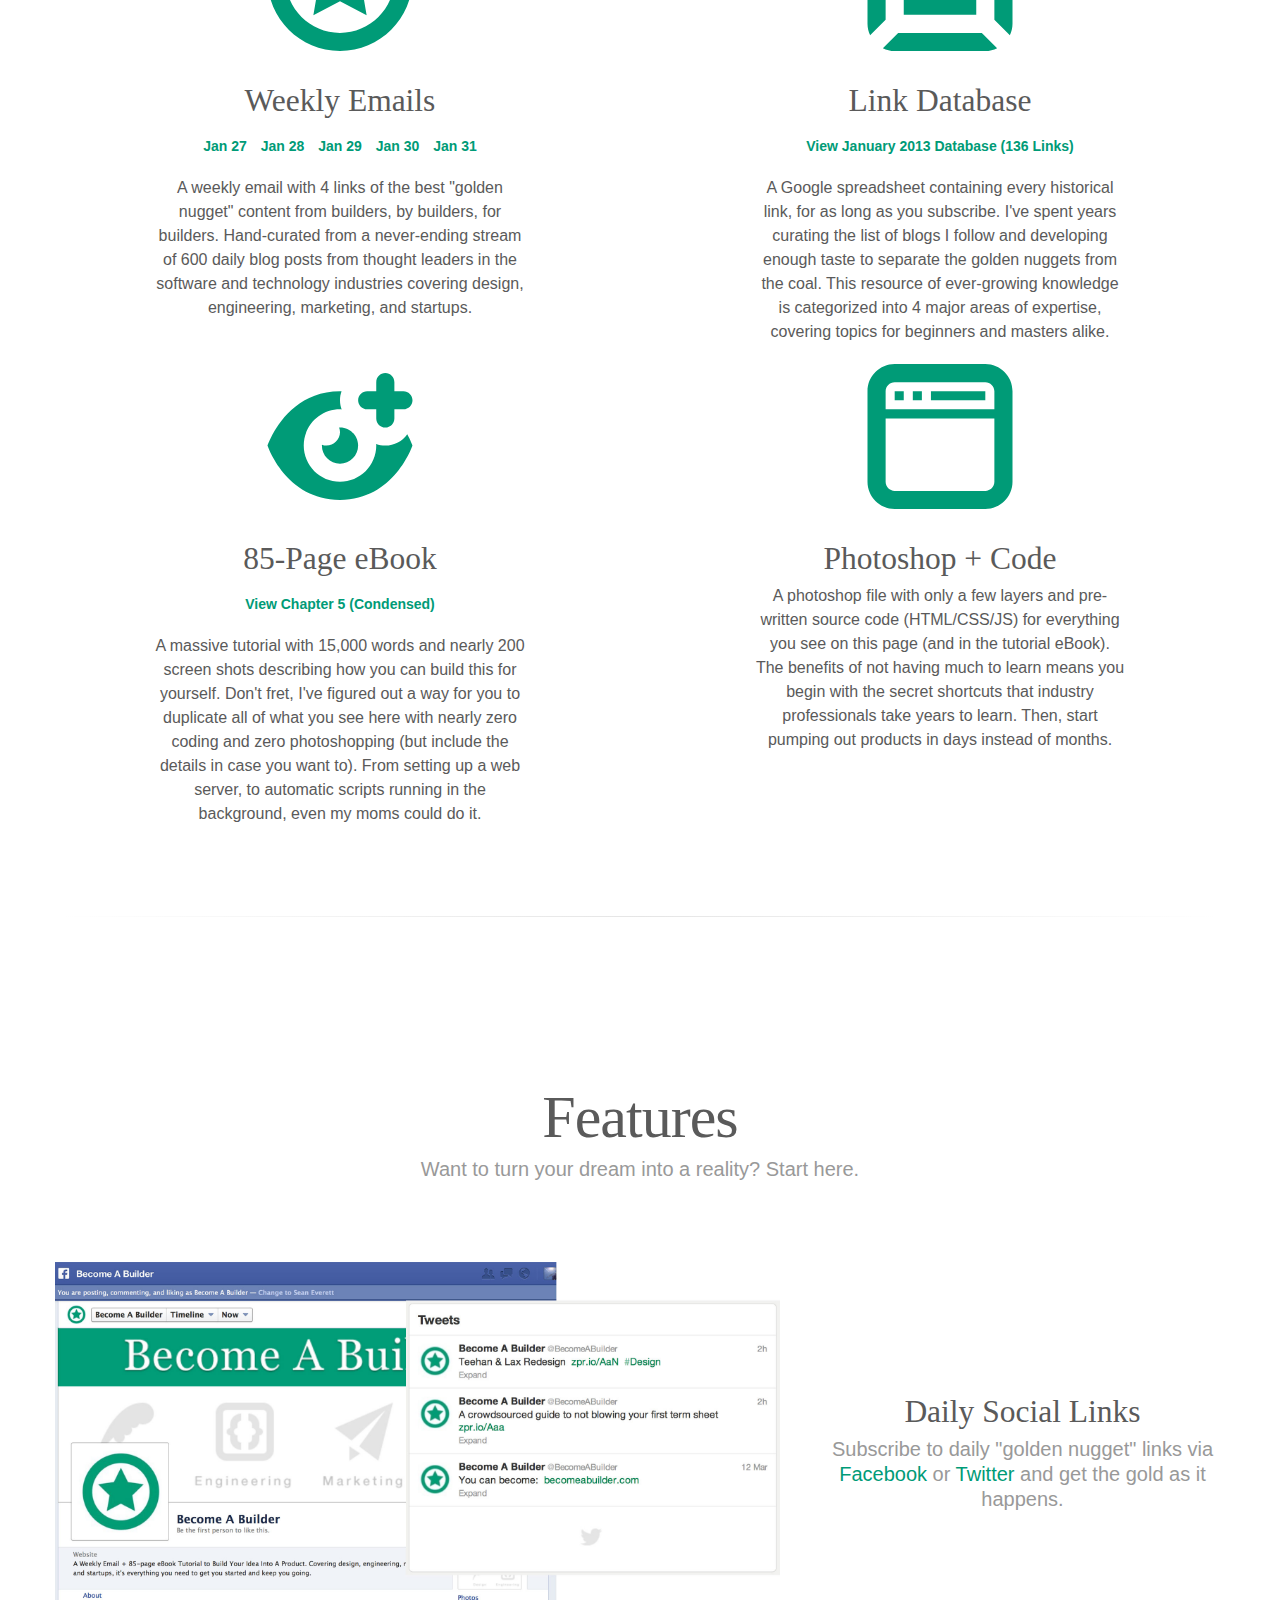
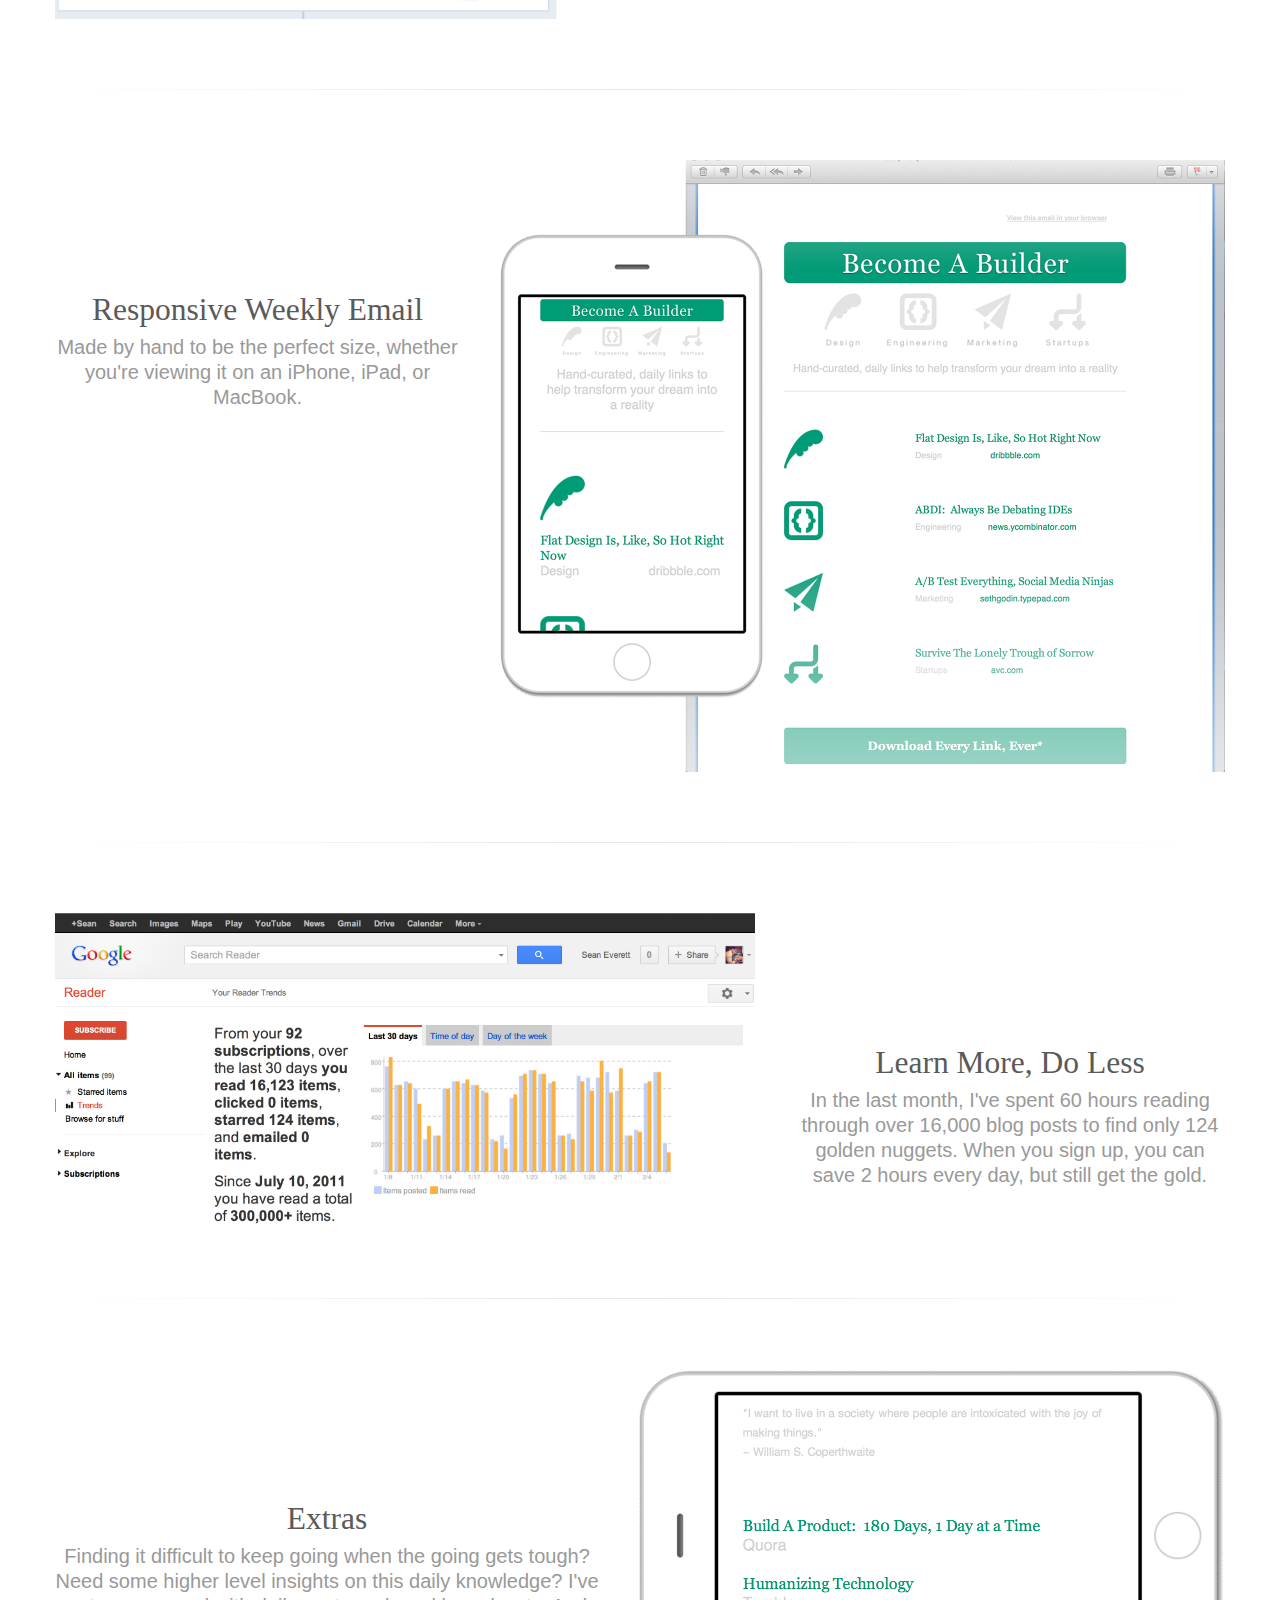
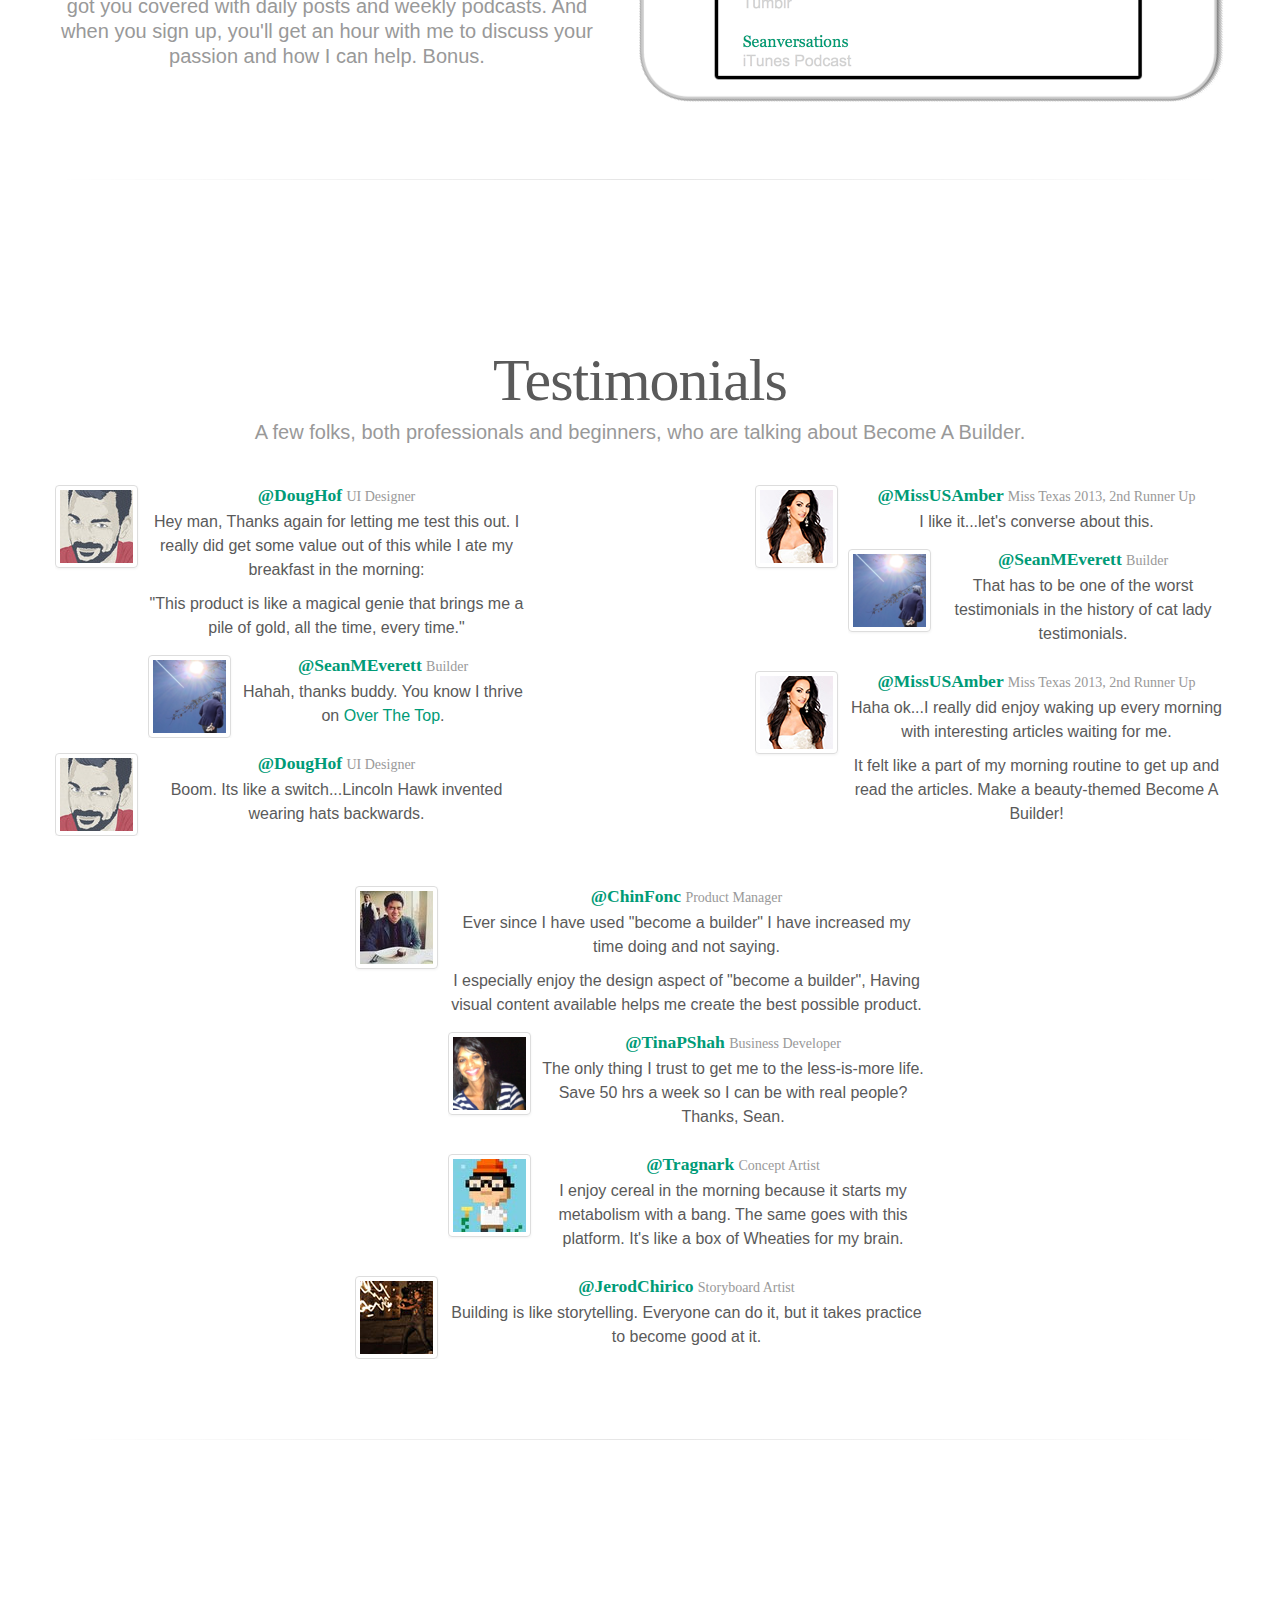
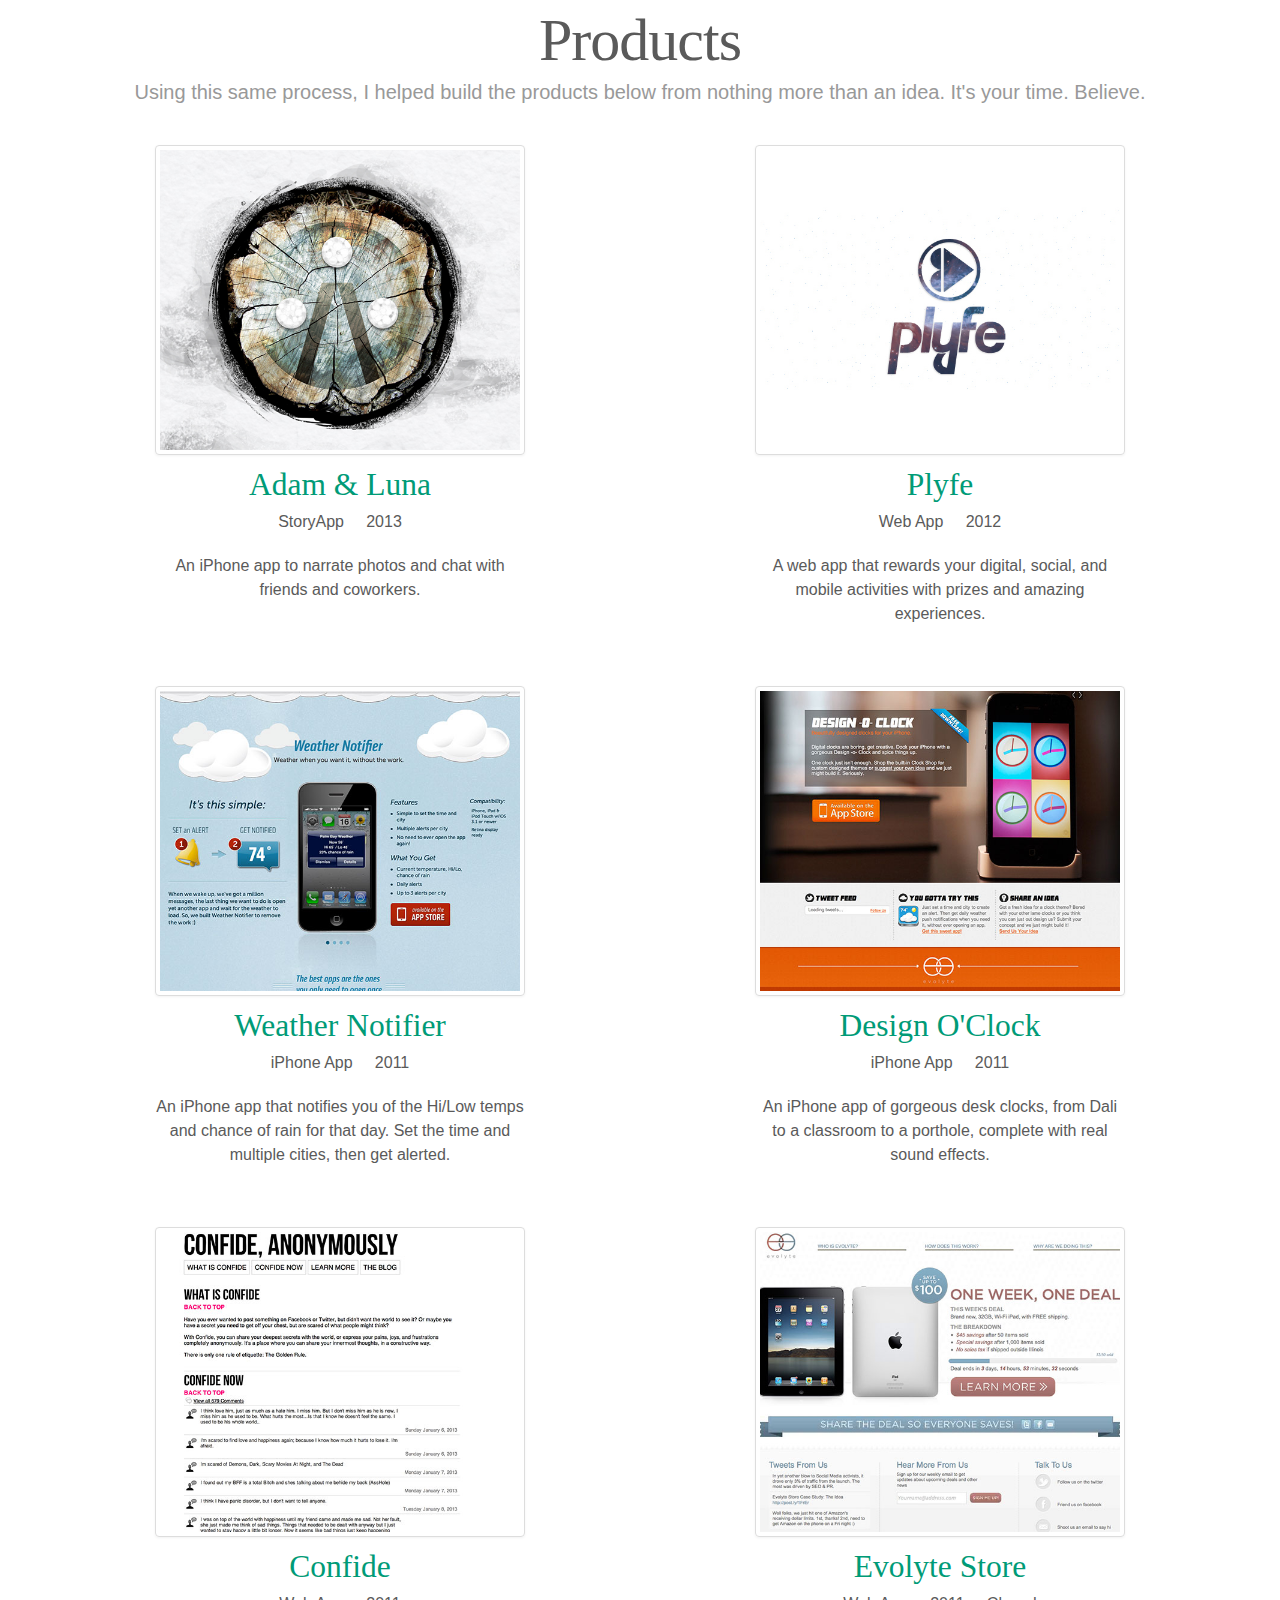
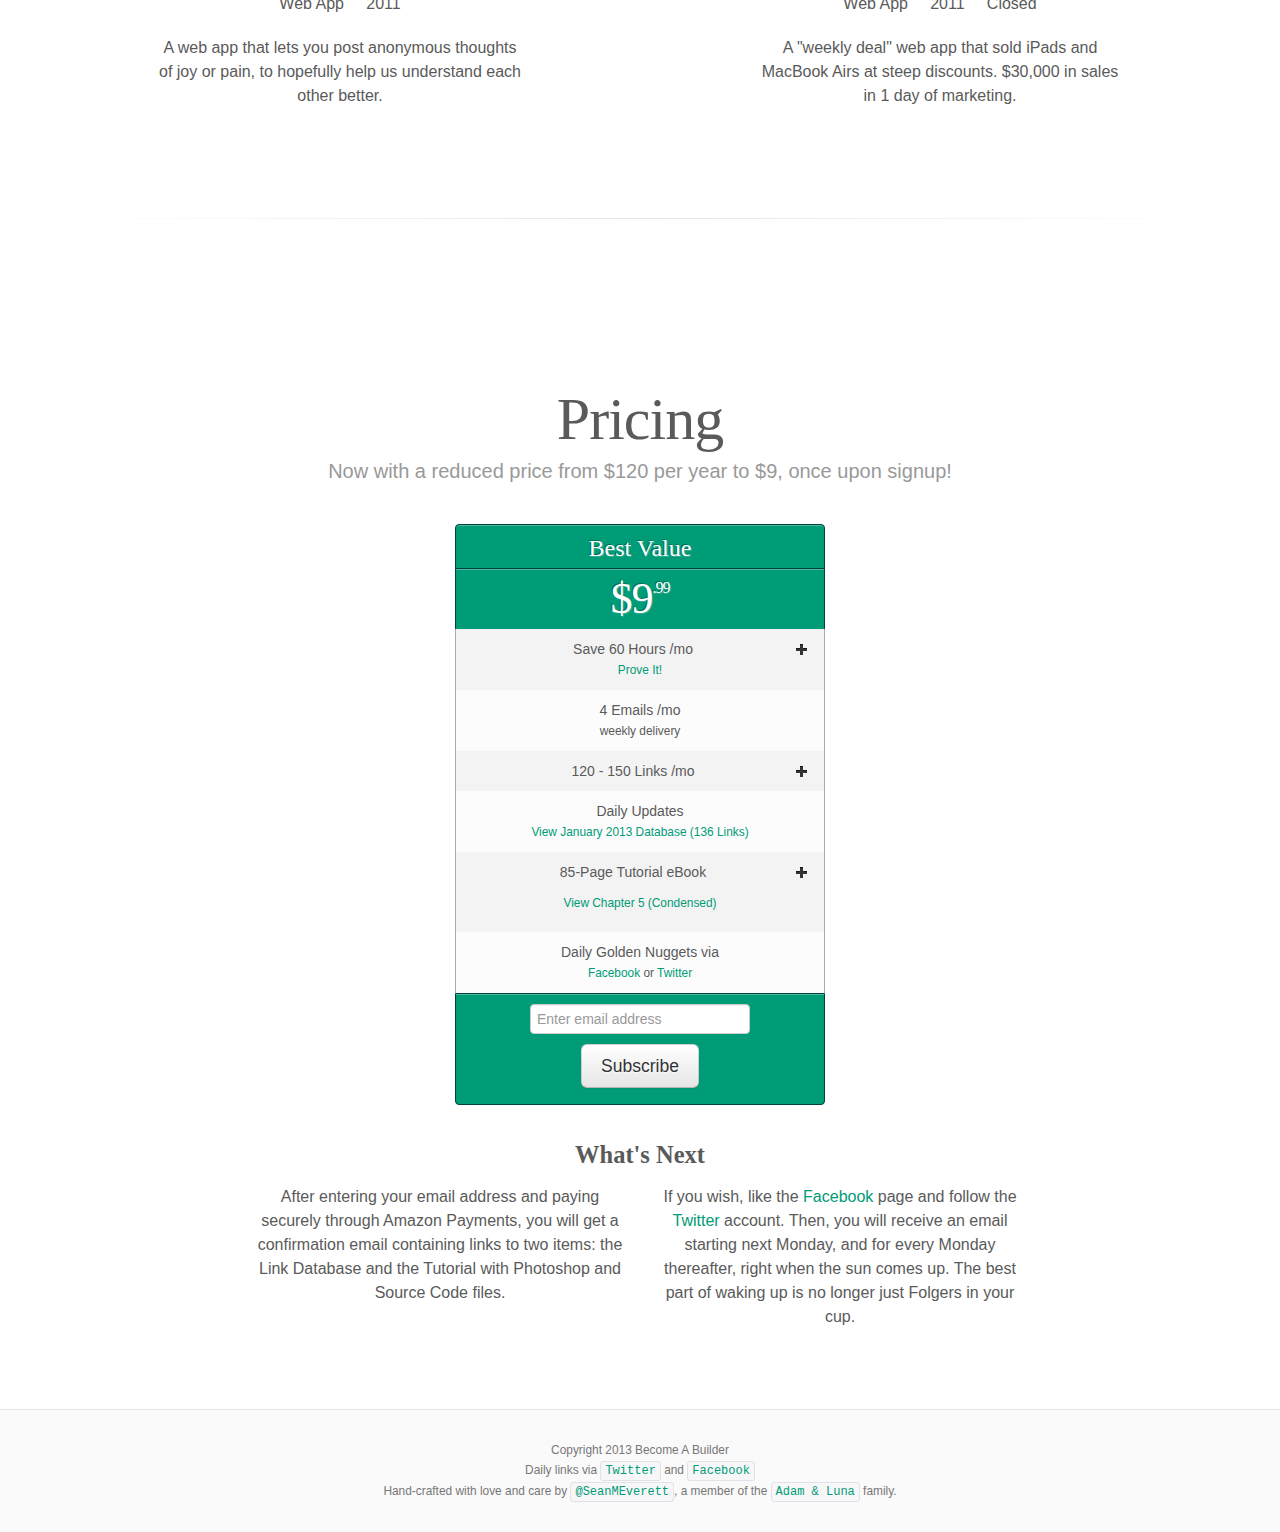
==== commit 4afc6f9a: "copy edits" ====
--- a/Website/index.html
+++ b/Website/index.html
@@ -509,7 +509,7 @@
       		<p>After entering your email address and paying securely through Amazon Payments, you will get a confirmation email containing links to two items:  the Link Database and the Tutorial with Photoshop and Source Code files.</p>
 		</div>
 		<div class="span4">
-      		<p>Then, you will receive an email starting the very next morning, and for every morning thereafter, right when the sun comes up. The best part of waking up is no longer just Folgers in your cup.</p>
+      		<p>If you wish, like the <a href="https://www.facebook.com/pages/Become-A-Builder/282639185201146">Facebook</a> page and follow the <a href="http://twitter.com/becomabuilder.com">Twitter</a> account. Then, you will receive an email starting next Monday, and for every Monday thereafter, right when the sun comes up. The best part of waking up is no longer just Folgers in your cup.</p>
 		</div>
     </div>
     
@@ -524,7 +524,7 @@
     ================================================== -->
     <footer class="yoloswag">
       	<p>Copyright 2013 Become A Builder</p>
-      	<p>Daily links via Twitter: <code><a href="http://twitter.com/becomabuilder.com">@BecomeABuilder</a></code> & Facebook: <code><a href="https://www.facebook.com/pages/Become-A-Builder/282639185201146">BecomeABuilder</a></code></p>
+      	<p>Daily links via <code><a href="http://twitter.com/becomabuilder.com">Twitter</a></code> and <code><a href="https://www.facebook.com/pages/Become-A-Builder/282639185201146">Facebook</a></code></p>
         <p>Hand-crafted with love and care by <a href="http://twitter.com/seanmeverett" target="_blank"><code>@SeanMEverett</code></a>, a member of the <code><a href="http://adamandluna.com">Adam & Luna</a></code> family.</p>
     </footer>
 
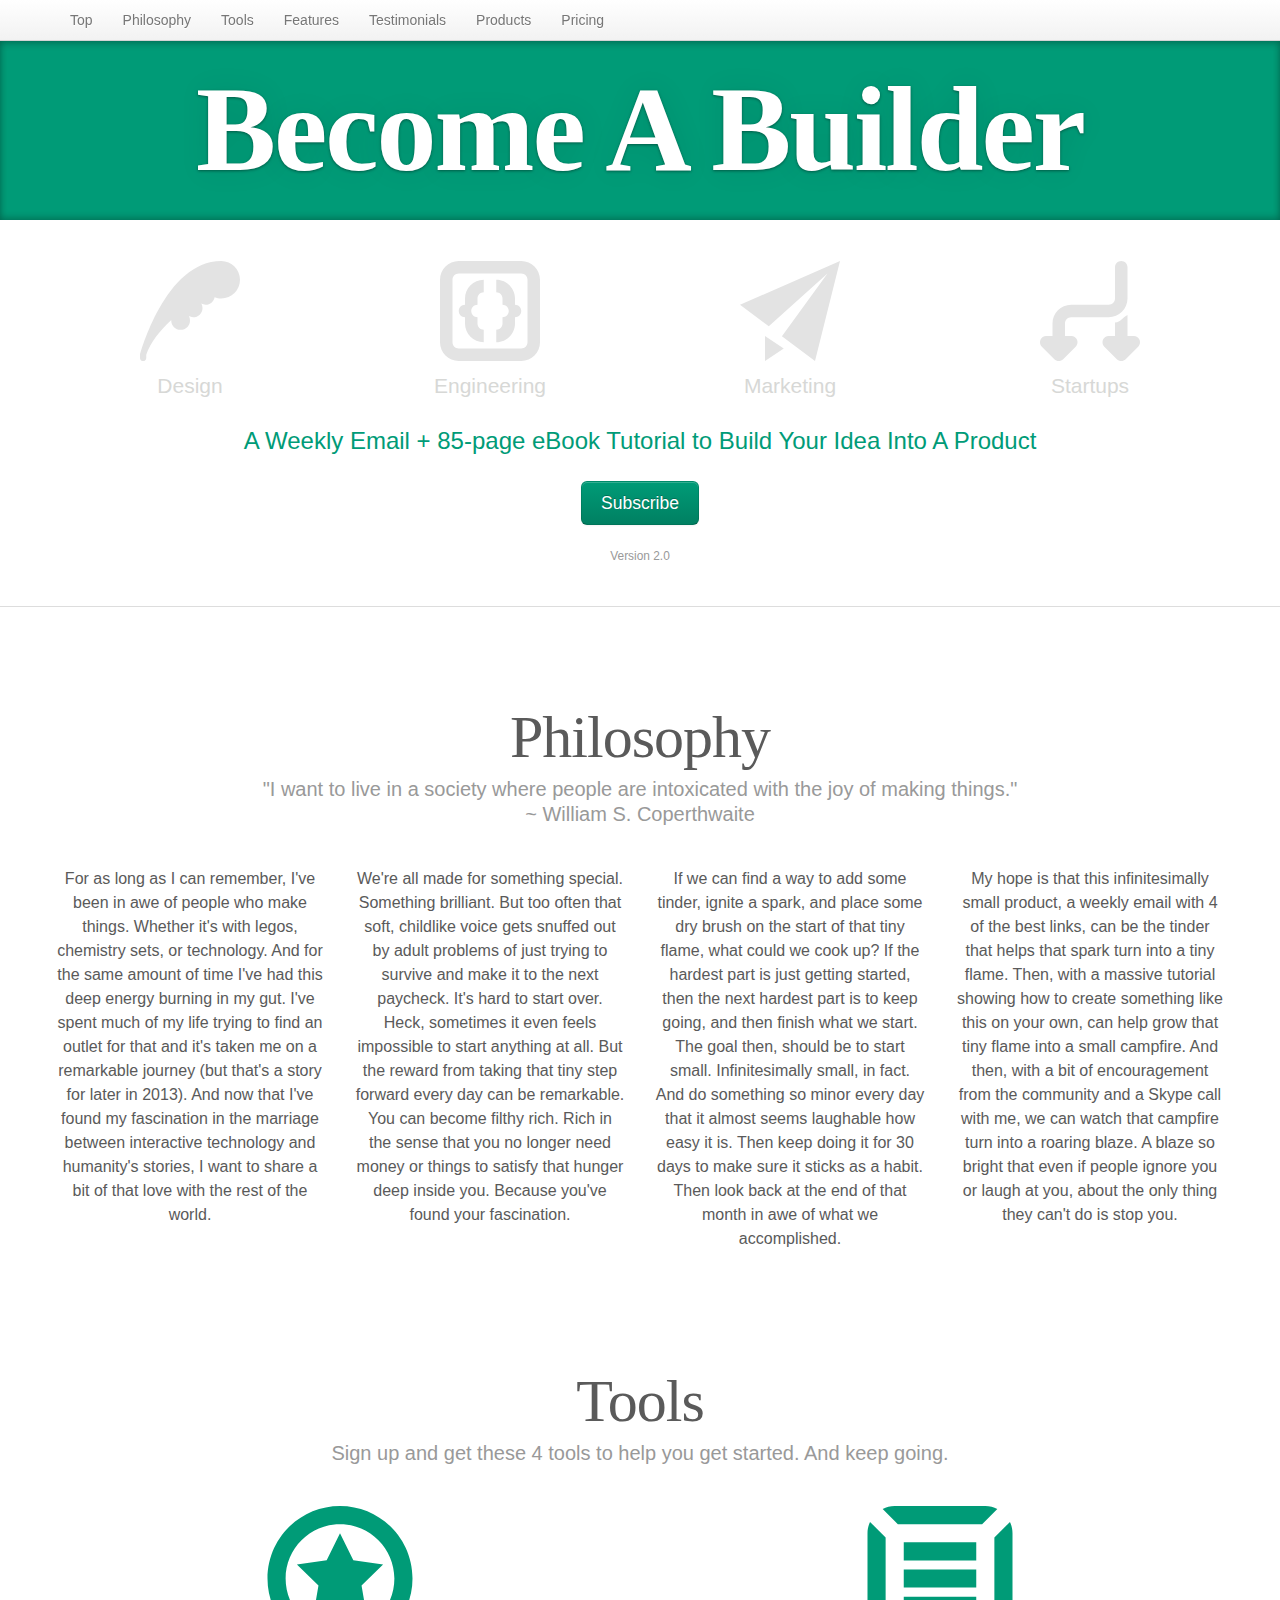
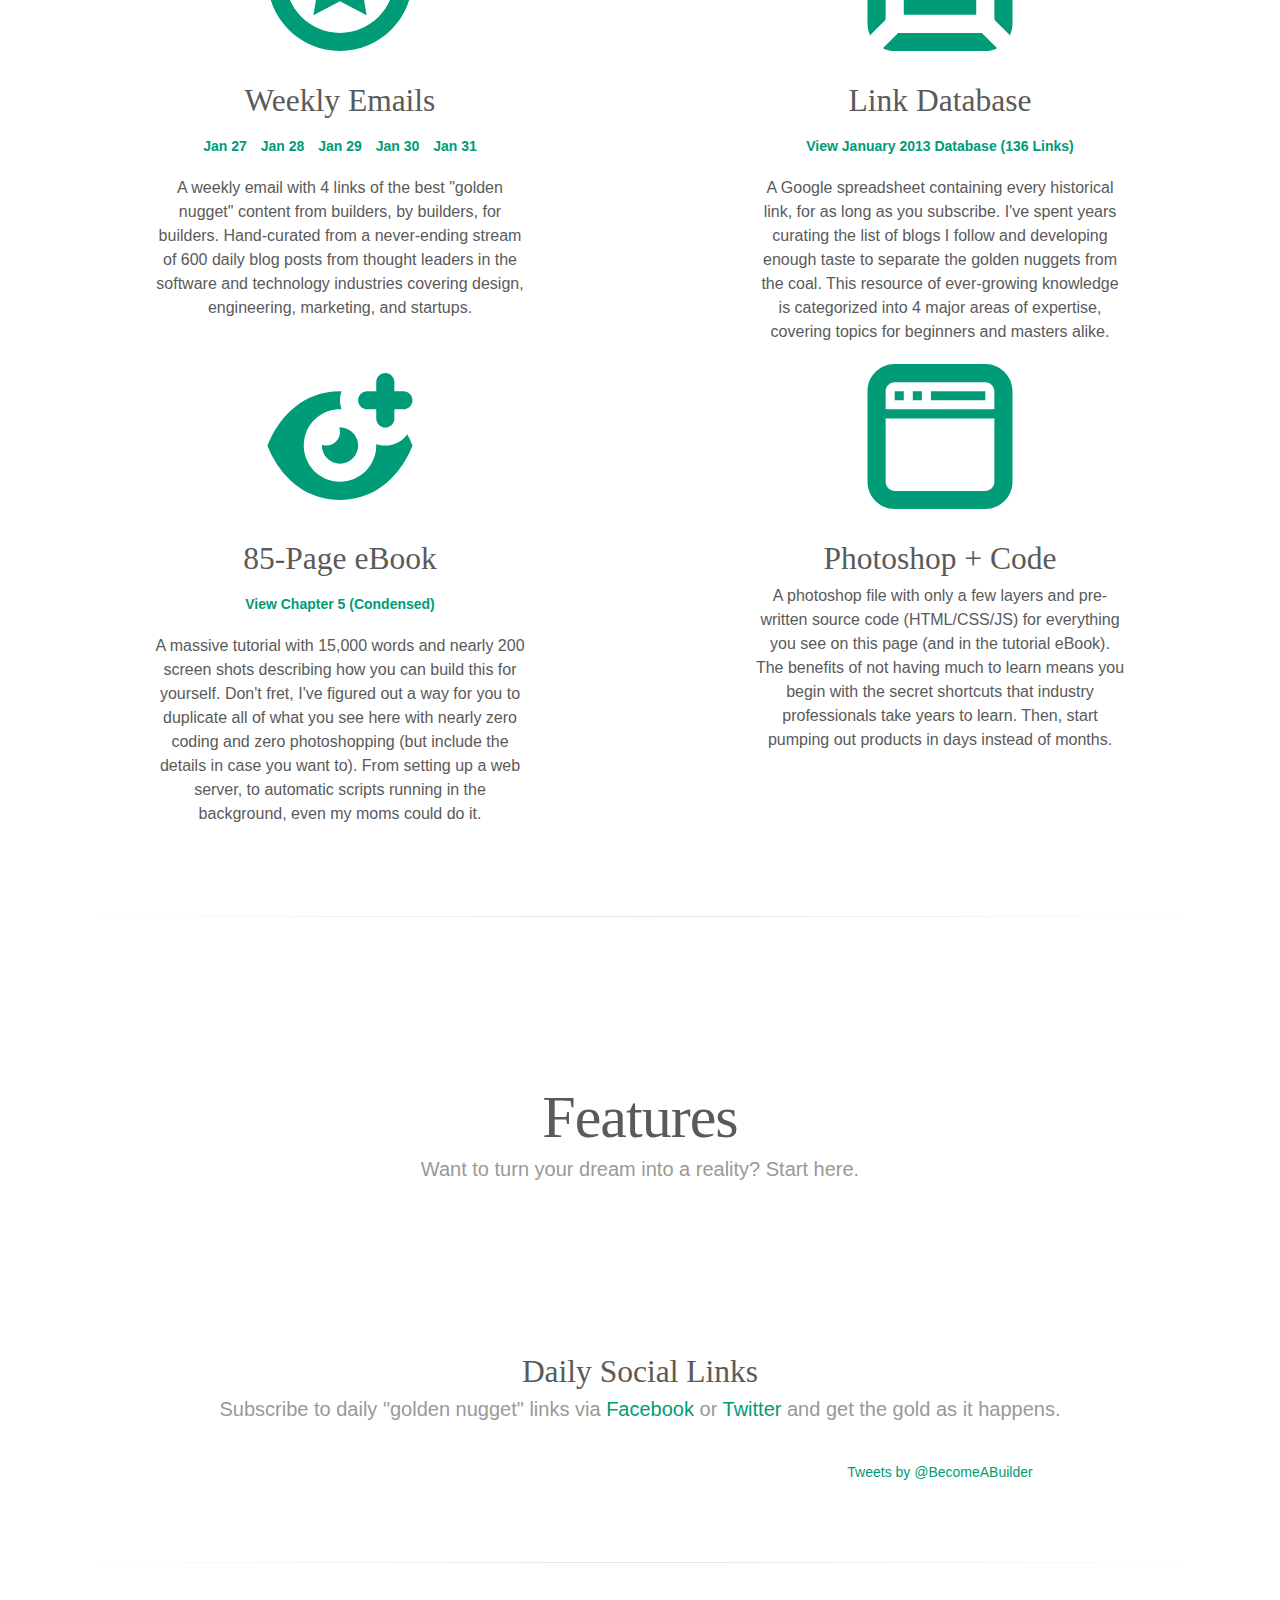
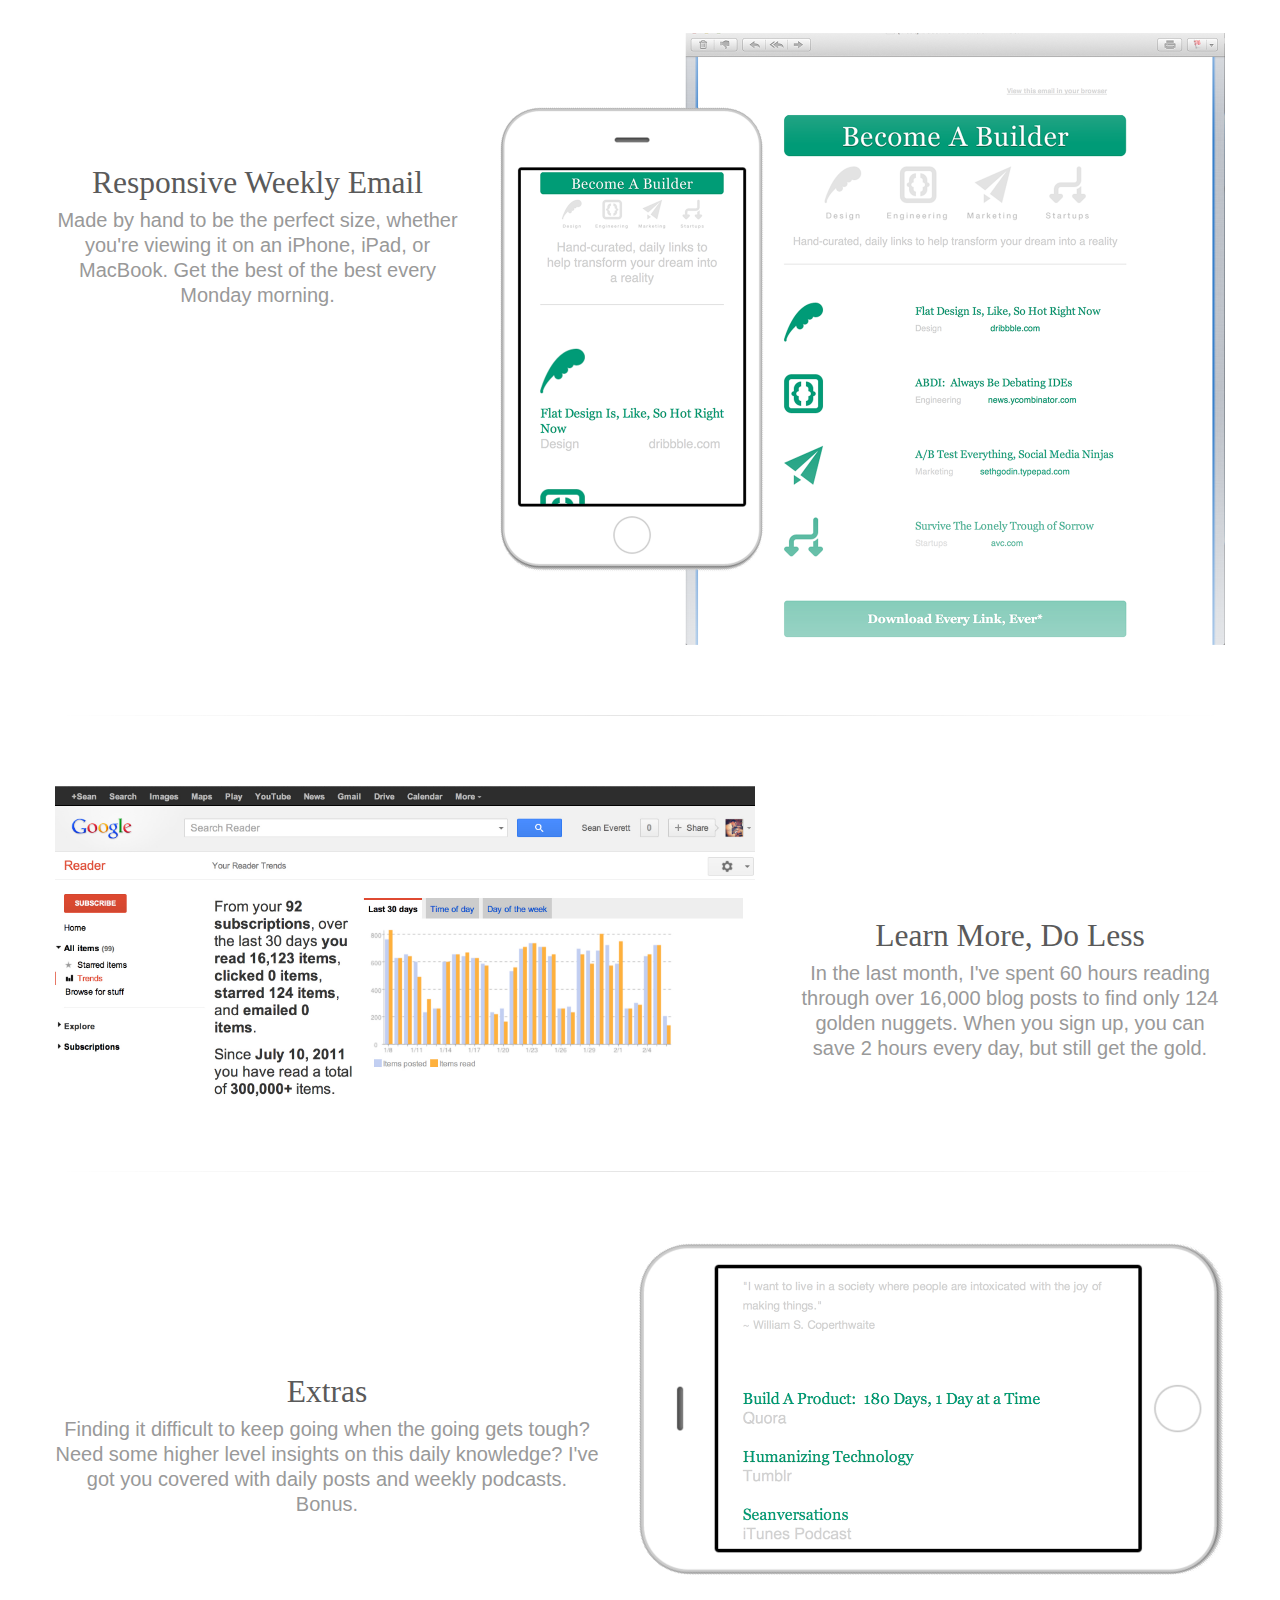
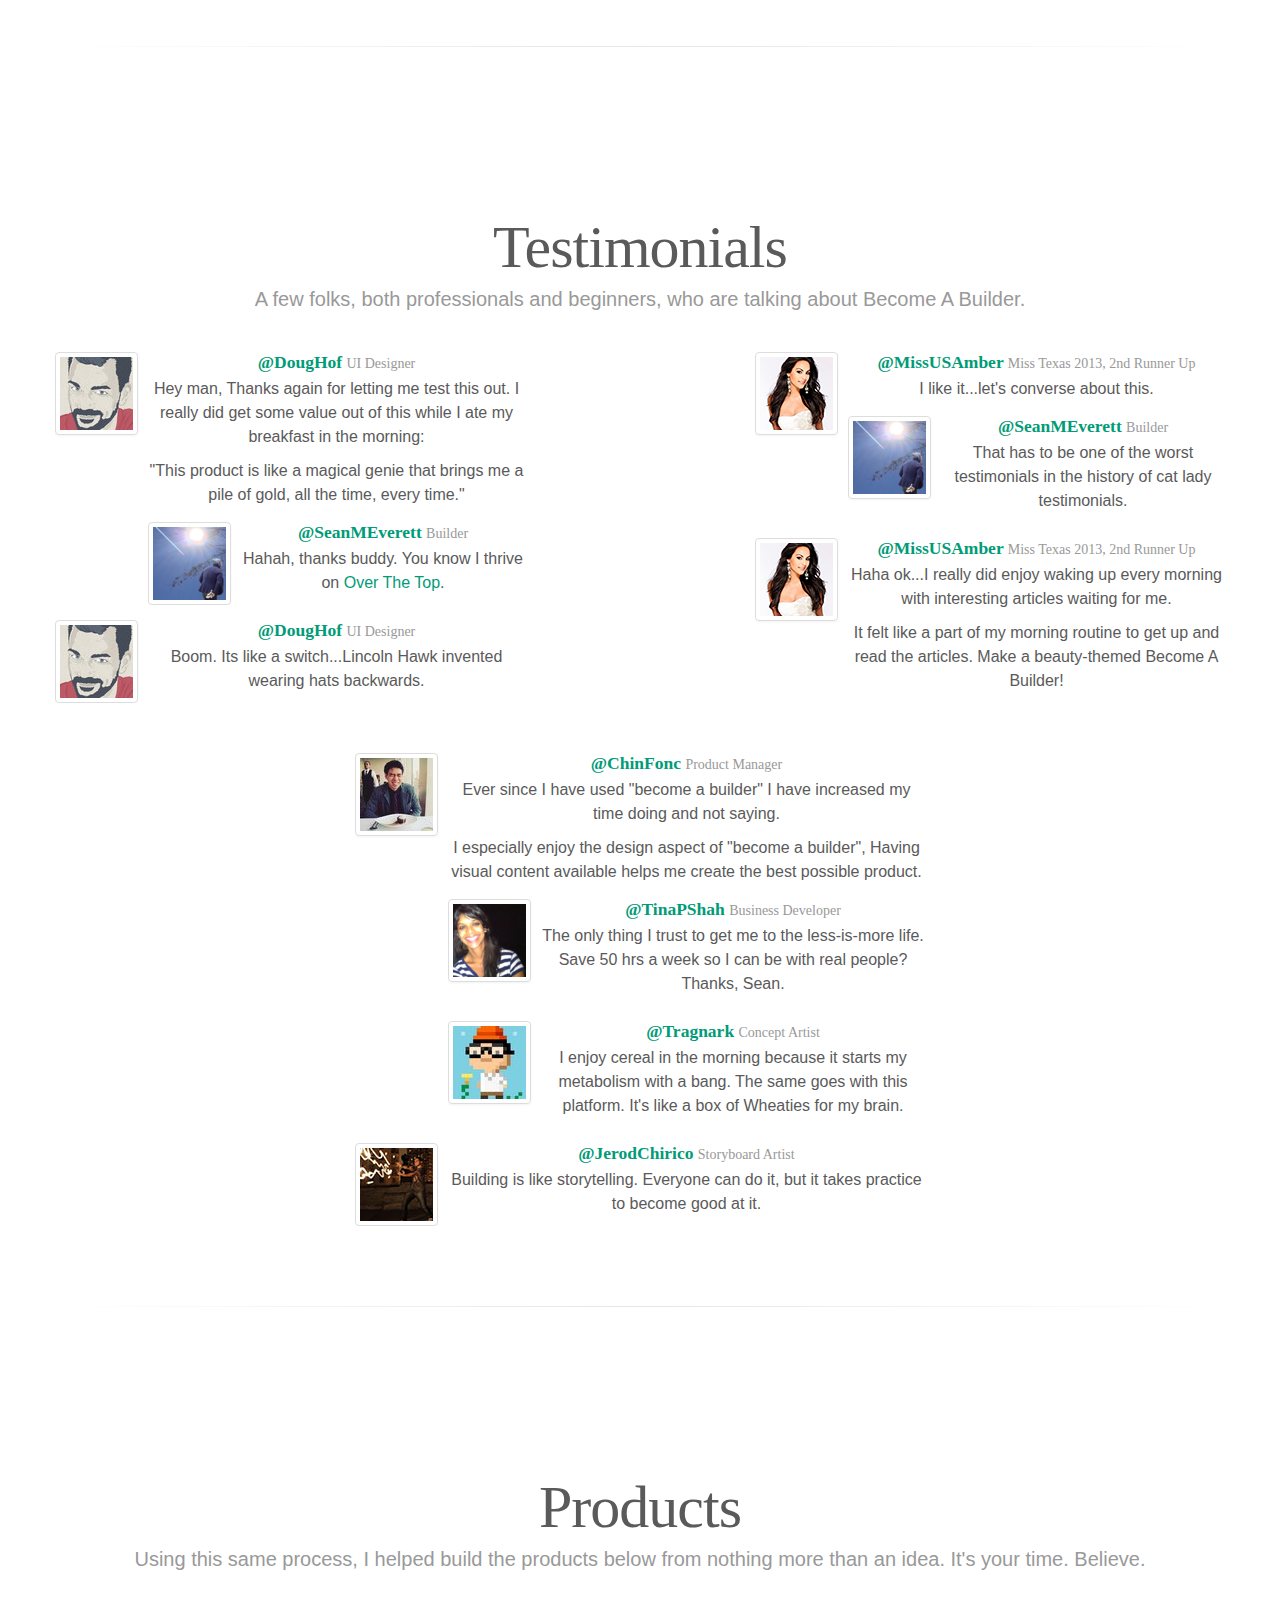
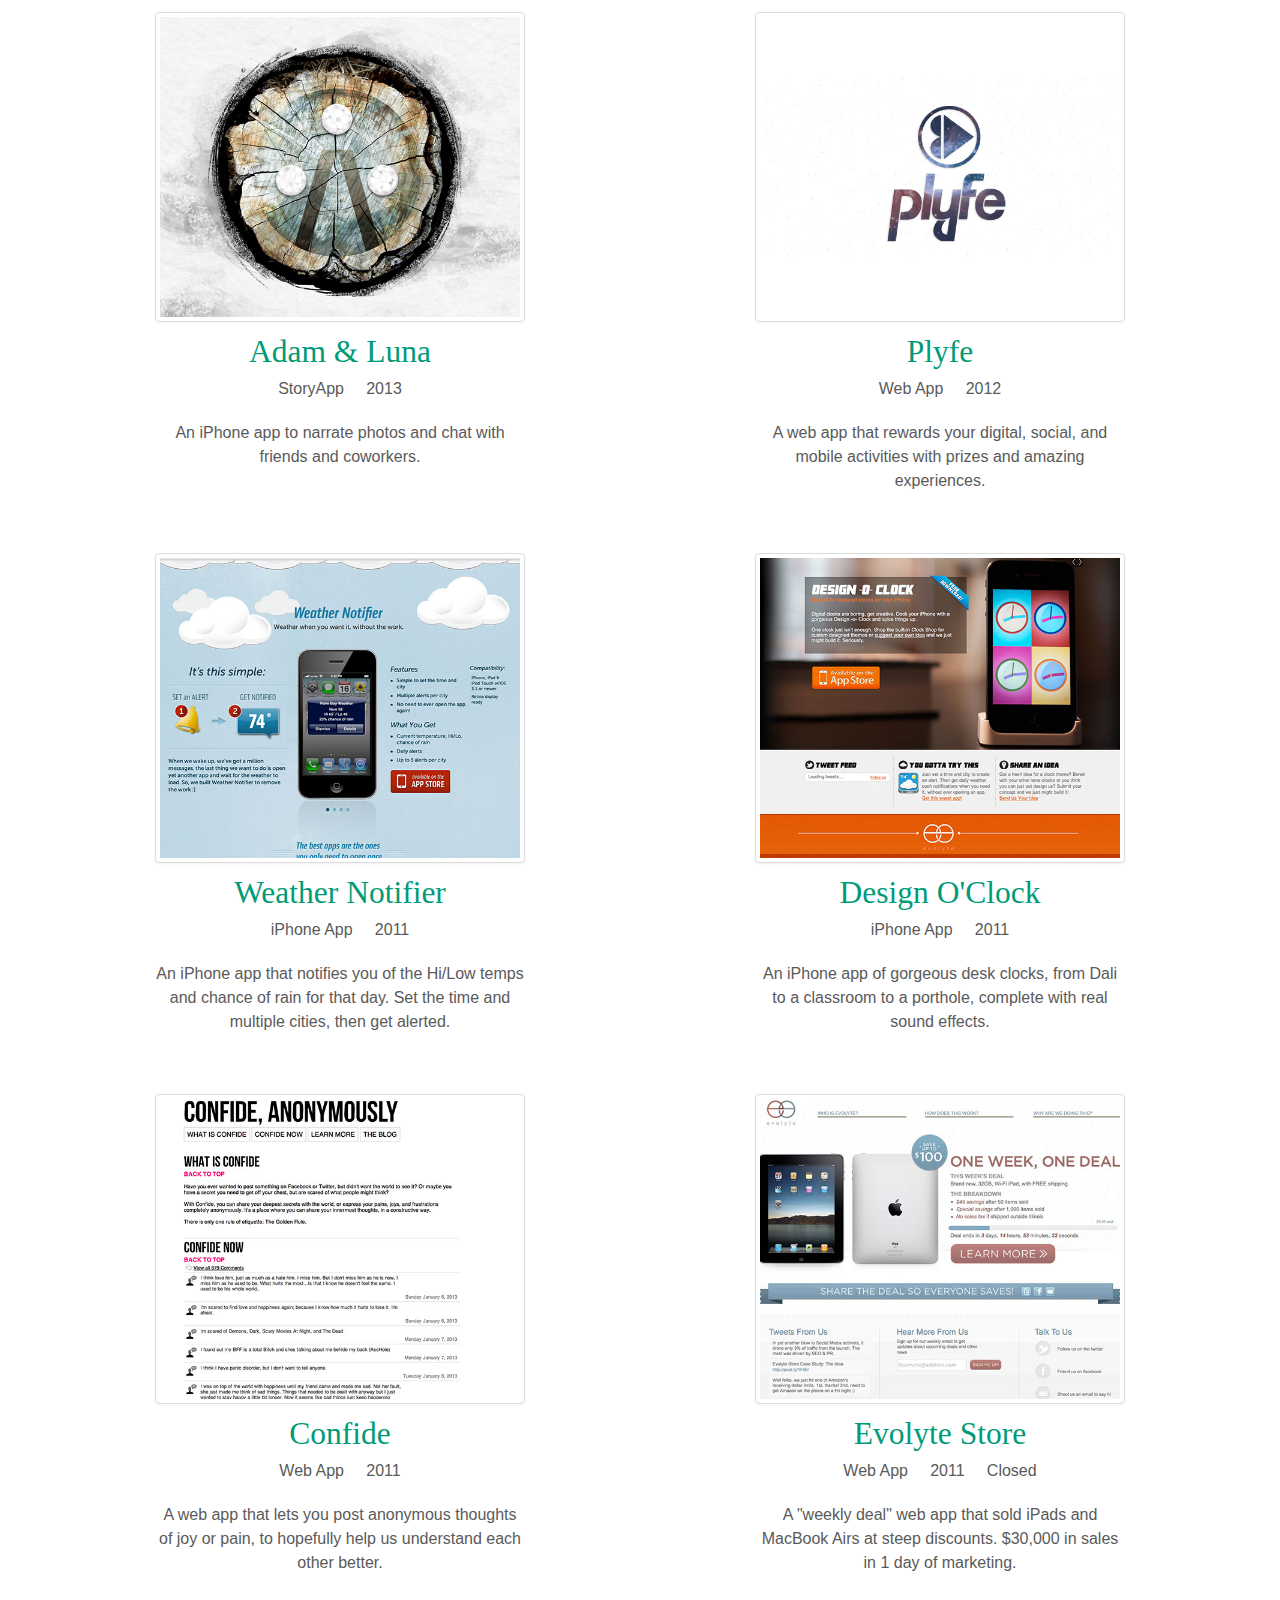
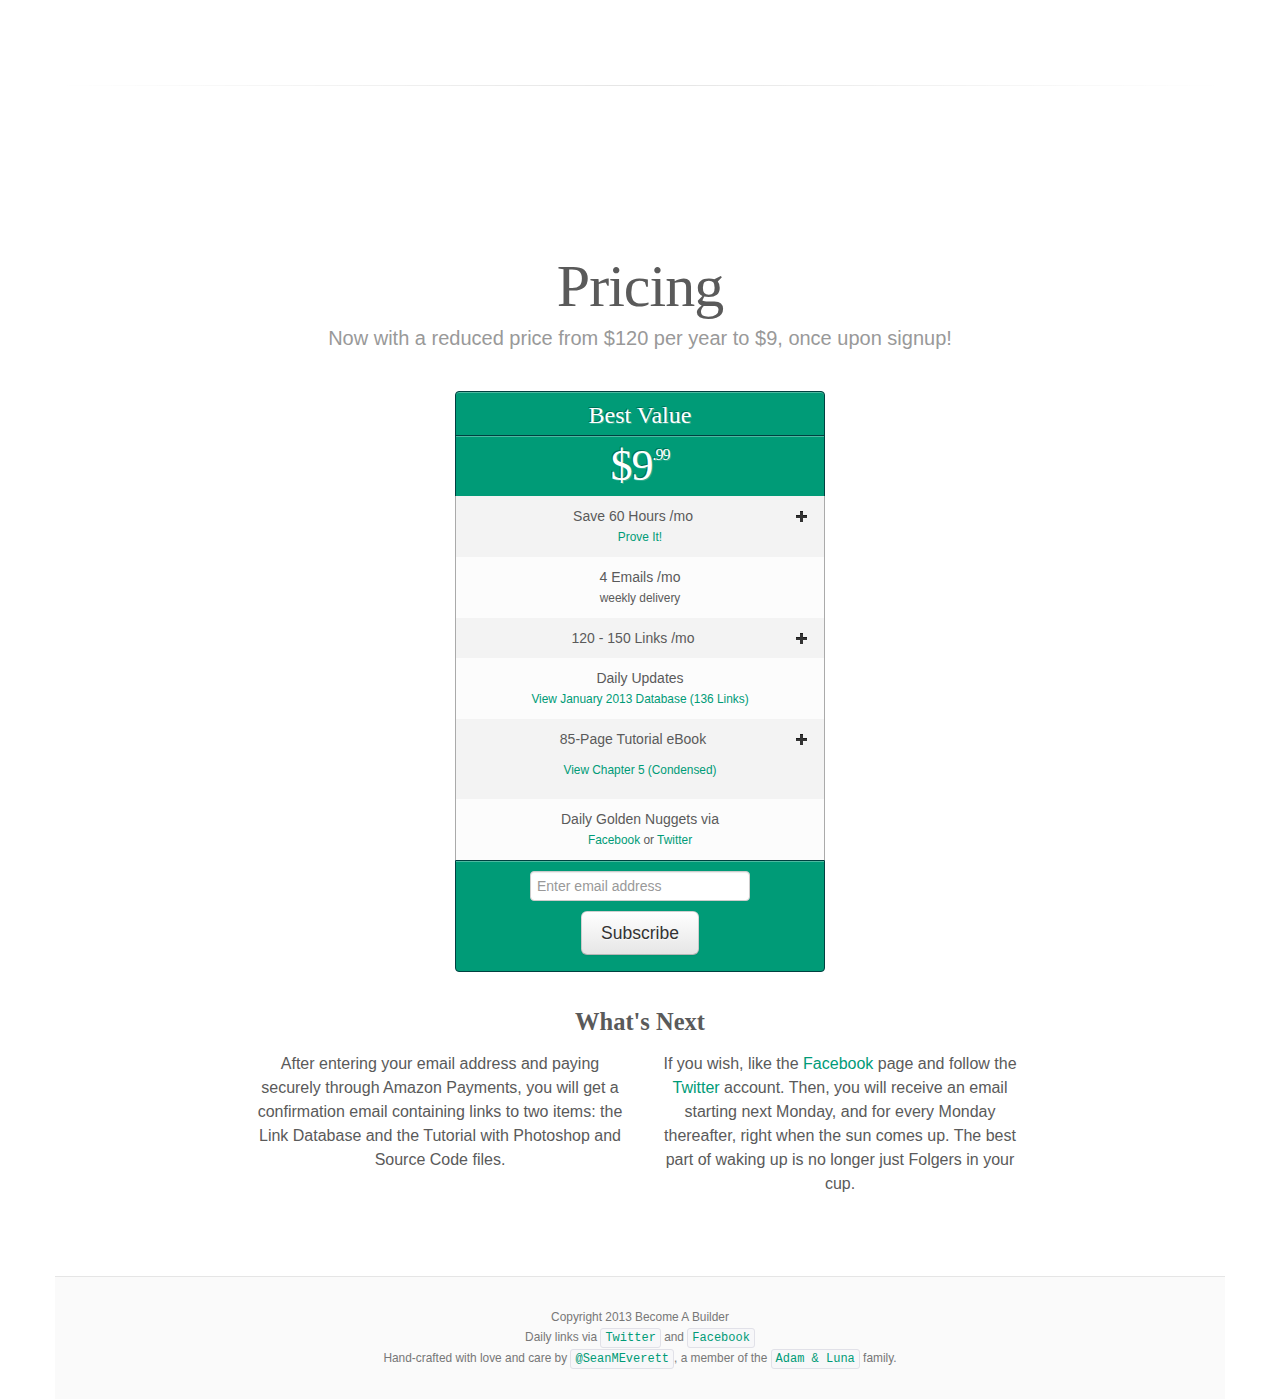
==== commit 21b6ba90: "embedding Facebook and Twitter timelines into the website" ====
--- a/Website/index.html
+++ b/Website/index.html
@@ -205,12 +205,18 @@
       
       <h1>Features</h1>
       <p class="marketing-byline">Want to turn your dream into a reality? Start here.</p>
-      <br><br>
 
       <div class="featurette">
-        <img class="featurette-image pull-left" src="assets/img/facebooktwitter@2x.jpg" width="725">
         <h2>Daily Social Links</h2>
         <p class="marketing-byline">Subscribe to daily "golden nugget" links via <a href="https://www.facebook.com/pages/Become-A-Builder/282639185201146">Facebook</a> or <a href="http://twitter.com/becomeabuilder.com">Twitter</a> and get the gold as it happens.</p>
+        <div class="row-fluid">
+        	<div class="span6">
+        		<div class="fb-like-box" data-href="https://www.facebook.com/pages/Become-A-Builder/282639185201146" data-width="520" data-height="600" data-show-faces="false" data-stream="true" data-border-color="#ffffff" data-header="true"></div>
+        	</div>
+        	<div class="span6">
+        		<a class="twitter-timeline" href="https://twitter.com/BecomeABuilder" data-widget-id="313404388427317249">Tweets by @BecomeABuilder</a>
+<script>!function(d,s,id){var js,fjs=d.getElementsByTagName(s)[0];if(!d.getElementById(id)){js=d.createElement(s);js.id=id;js.src="//platform.twitter.com/widgets.js";fjs.parentNode.insertBefore(js,fjs);}}(document,"script","twitter-wjs");</script>
+        	</div>
       </div>
 
       <hr class="soften">
@@ -218,7 +224,7 @@
       <div class="featurette">
         <img class="featurette-image pull-right" src="assets/img/iphonecomputer@2x.png" width="725">
         <h2>Responsive Weekly Email</h2>
-        <p class="marketing-byline">Made by hand to be the perfect size, whether you're viewing it on an iPhone, iPad, or MacBook.</p>
+        <p class="marketing-byline">Made by hand to be the perfect size, whether you're viewing it on an iPhone, iPad, or MacBook. Get the best of the best every Monday morning.</p>
       </div>
 
       <hr class="soften">
@@ -235,7 +241,7 @@
       <div class="featurette">
         <img class="featurette-image pull-right" src="assets/img/extras@2x.png" width="586">
         <h2>Extras</h2>
-        <p class="marketing-byline">Finding it difficult to keep going when the going gets tough? Need some higher level insights on this daily knowledge? I've got you covered with daily posts and weekly podcasts. And when you sign up, you'll get an hour with me to discuss your passion and how I can help. Bonus.</p>
+        <p class="marketing-byline">Finding it difficult to keep going when the going gets tough? Need some higher level insights on this daily knowledge? I've got you covered with daily posts and weekly podcasts. Bonus.</p>
       </div>
      
       
@@ -562,5 +568,13 @@
 		    var s = document.getElementsByTagName('script')[0]; s.parentNode.insertBefore(ga, s);
 		})();
 	</script>
+	<div id="fb-root"></div>
+<script>(function(d, s, id) {
+  var js, fjs = d.getElementsByTagName(s)[0];
+  if (d.getElementById(id)) return;
+  js = d.createElement(s); js.id = id;
+  js.src = "//connect.facebook.net/en_US/all.js#xfbml=1&appId=266938936766478";
+  fjs.parentNode.insertBefore(js, fjs);
+}(document, 'script', 'facebook-jssdk'));</script>
   </body>
 </html>
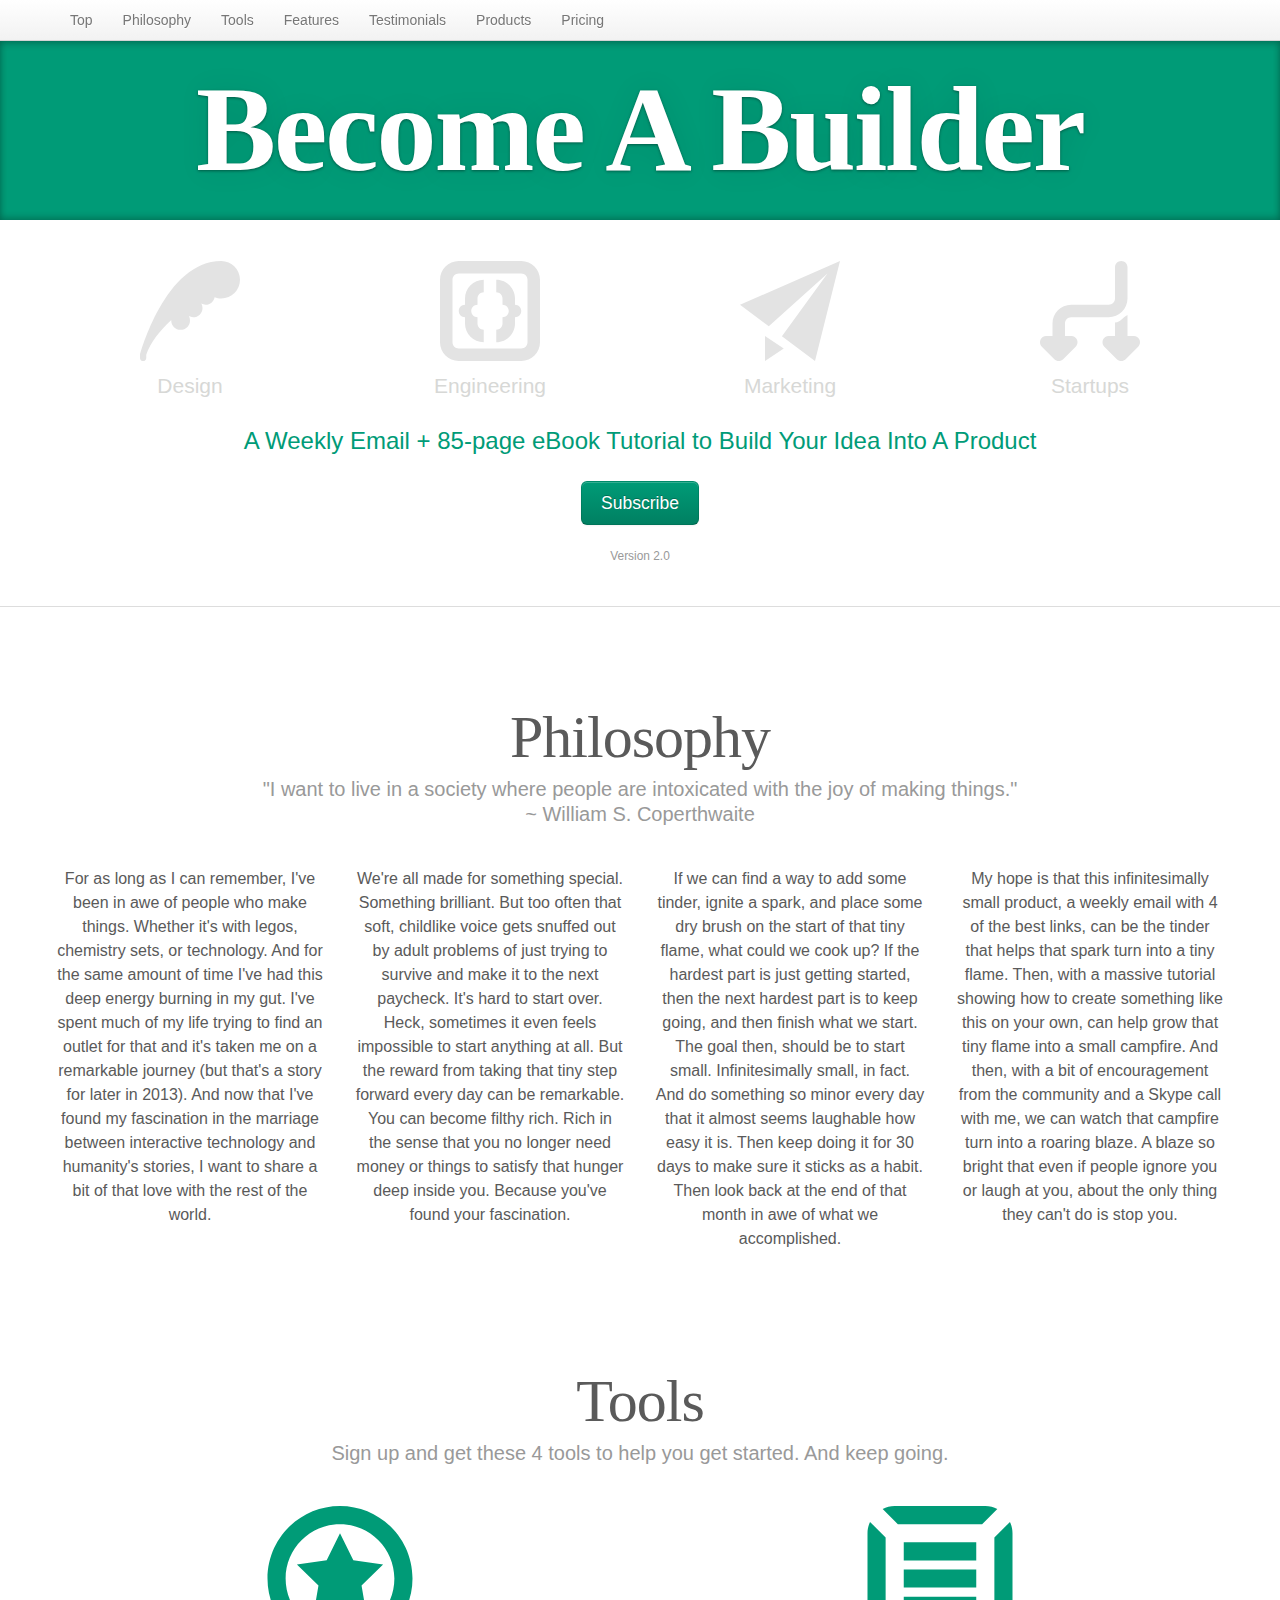
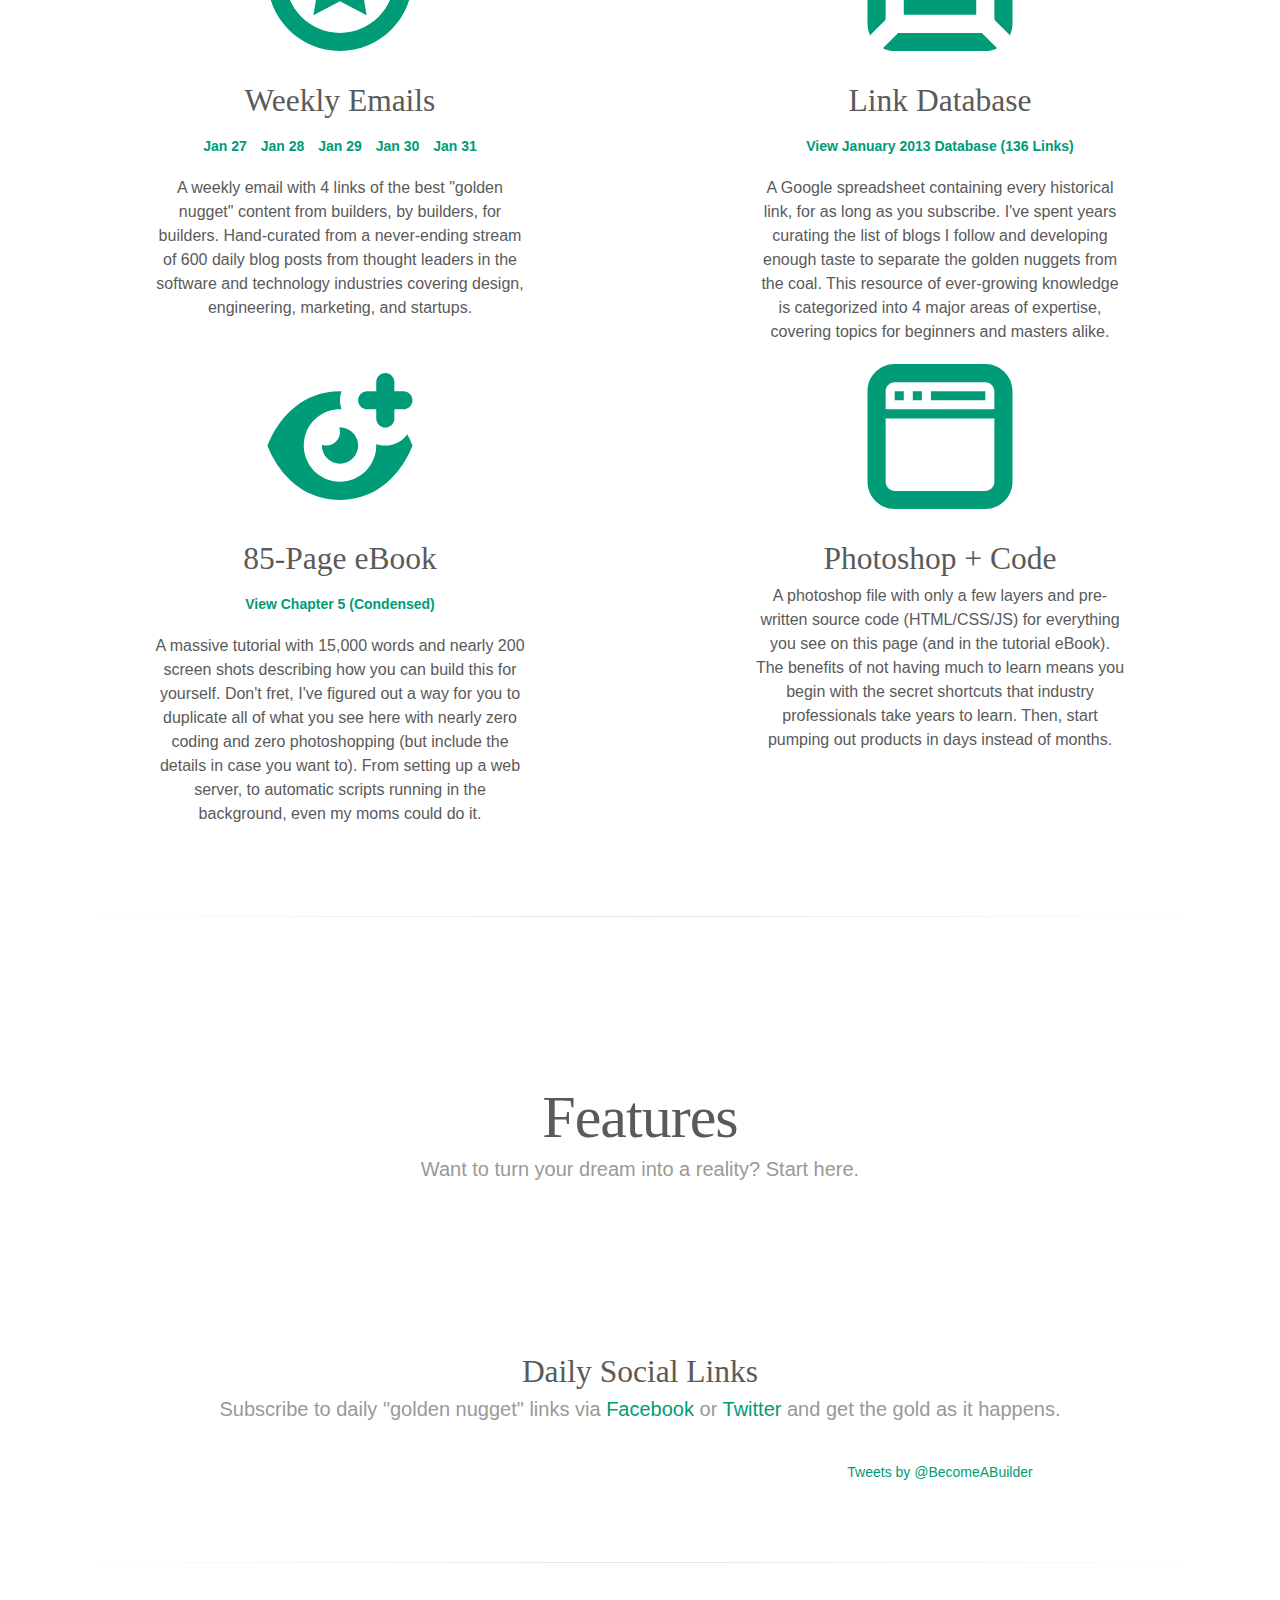
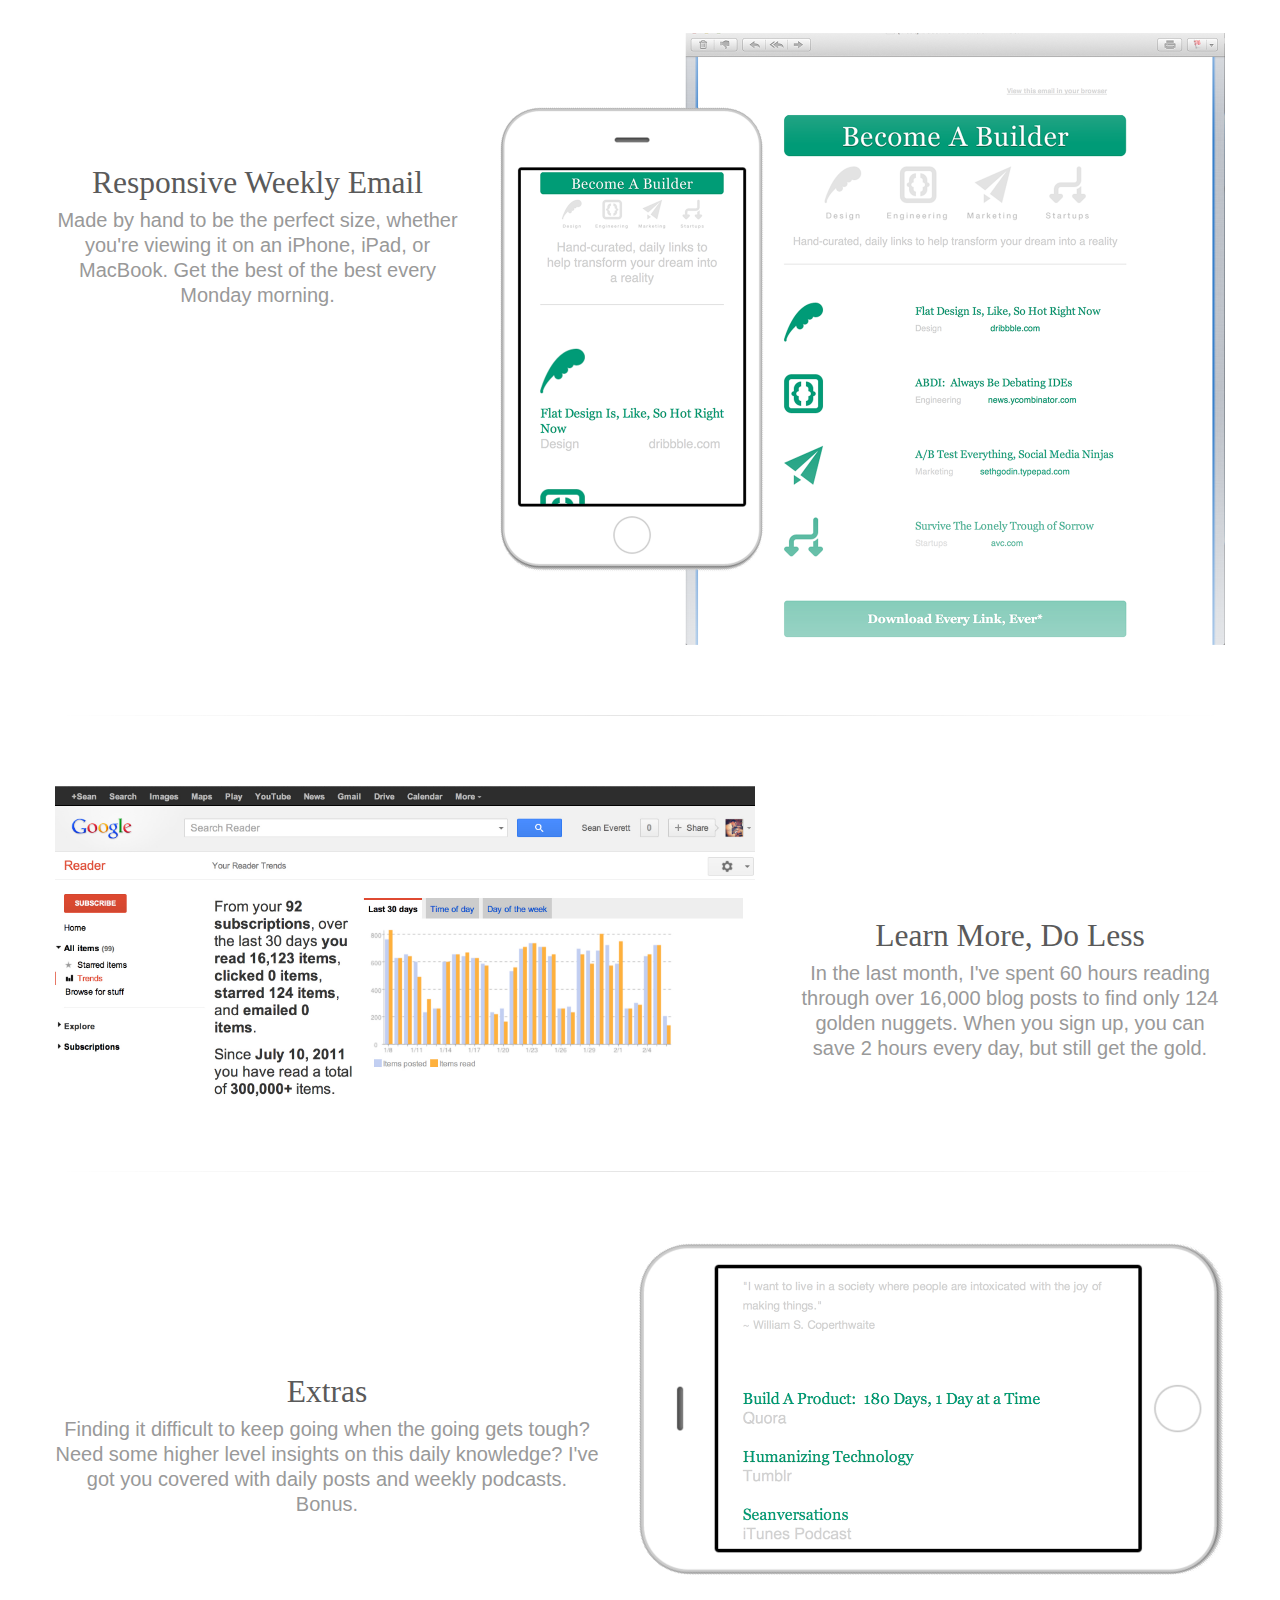
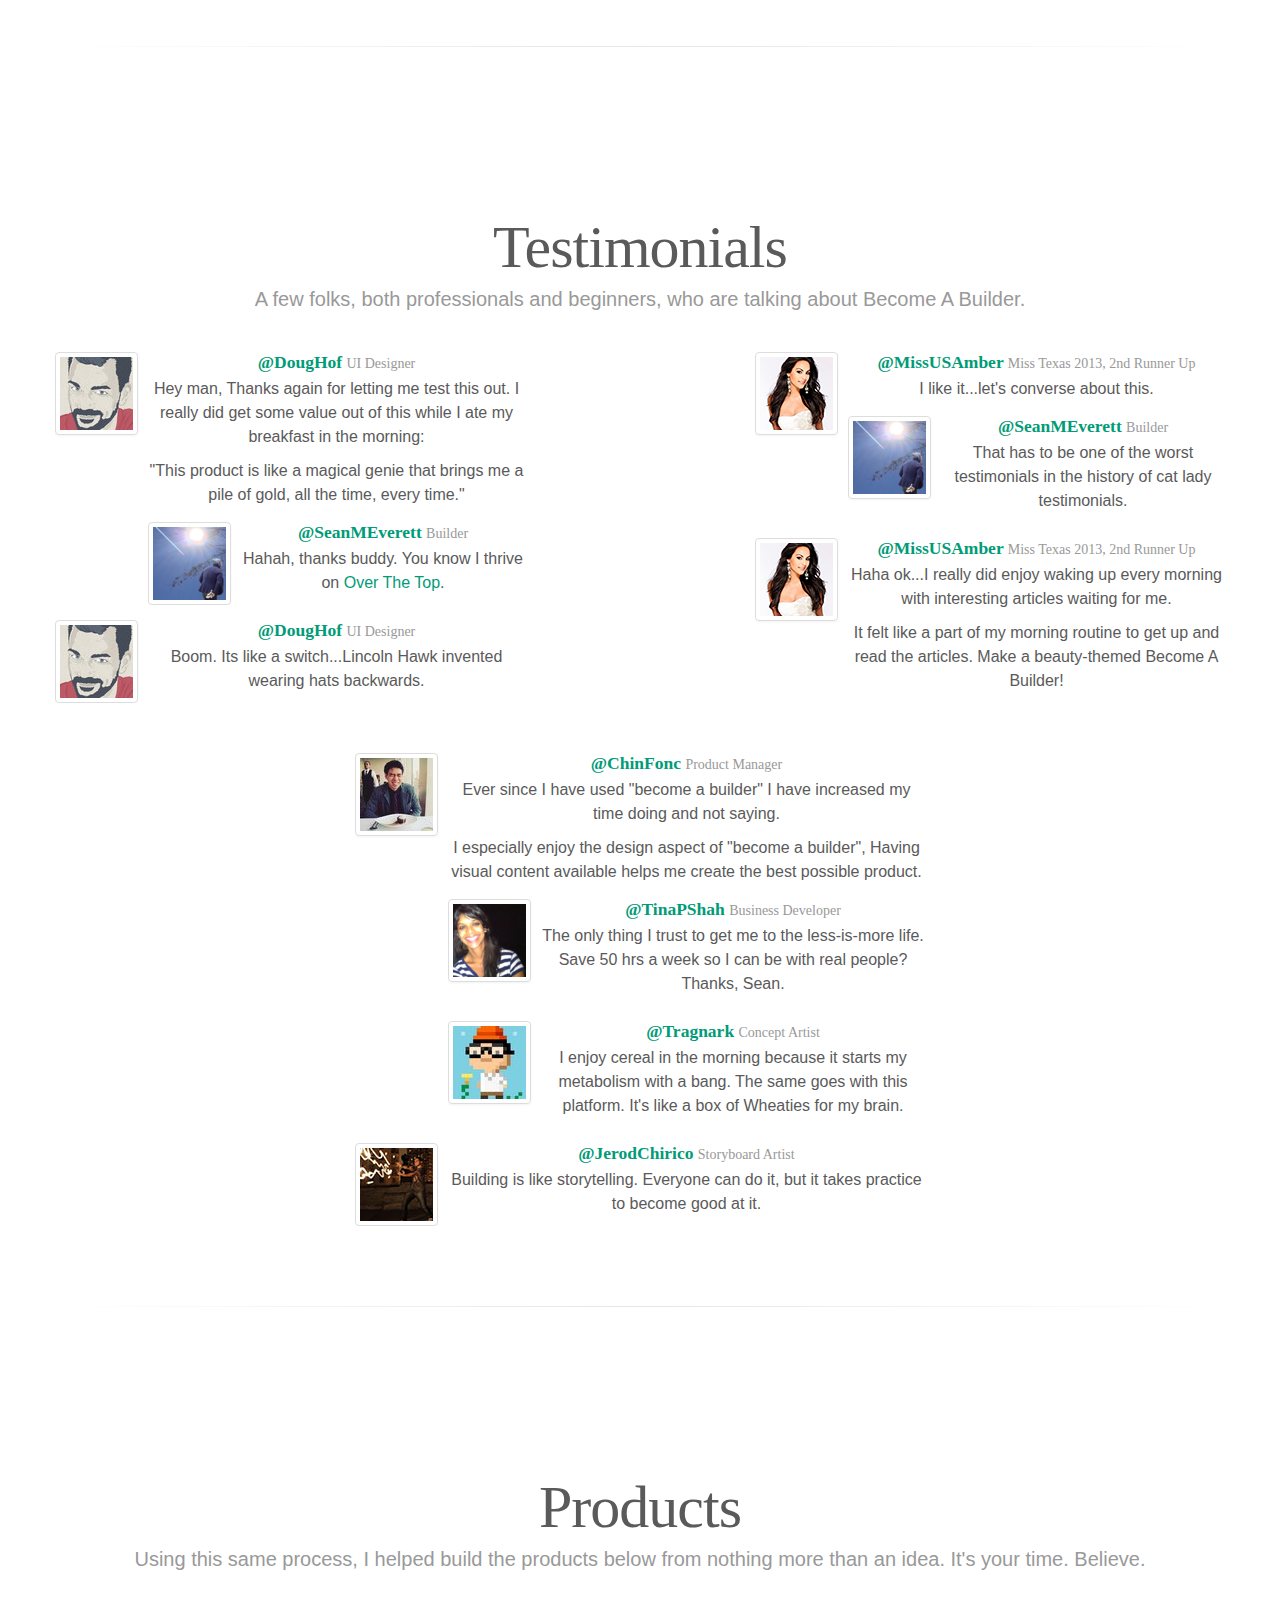
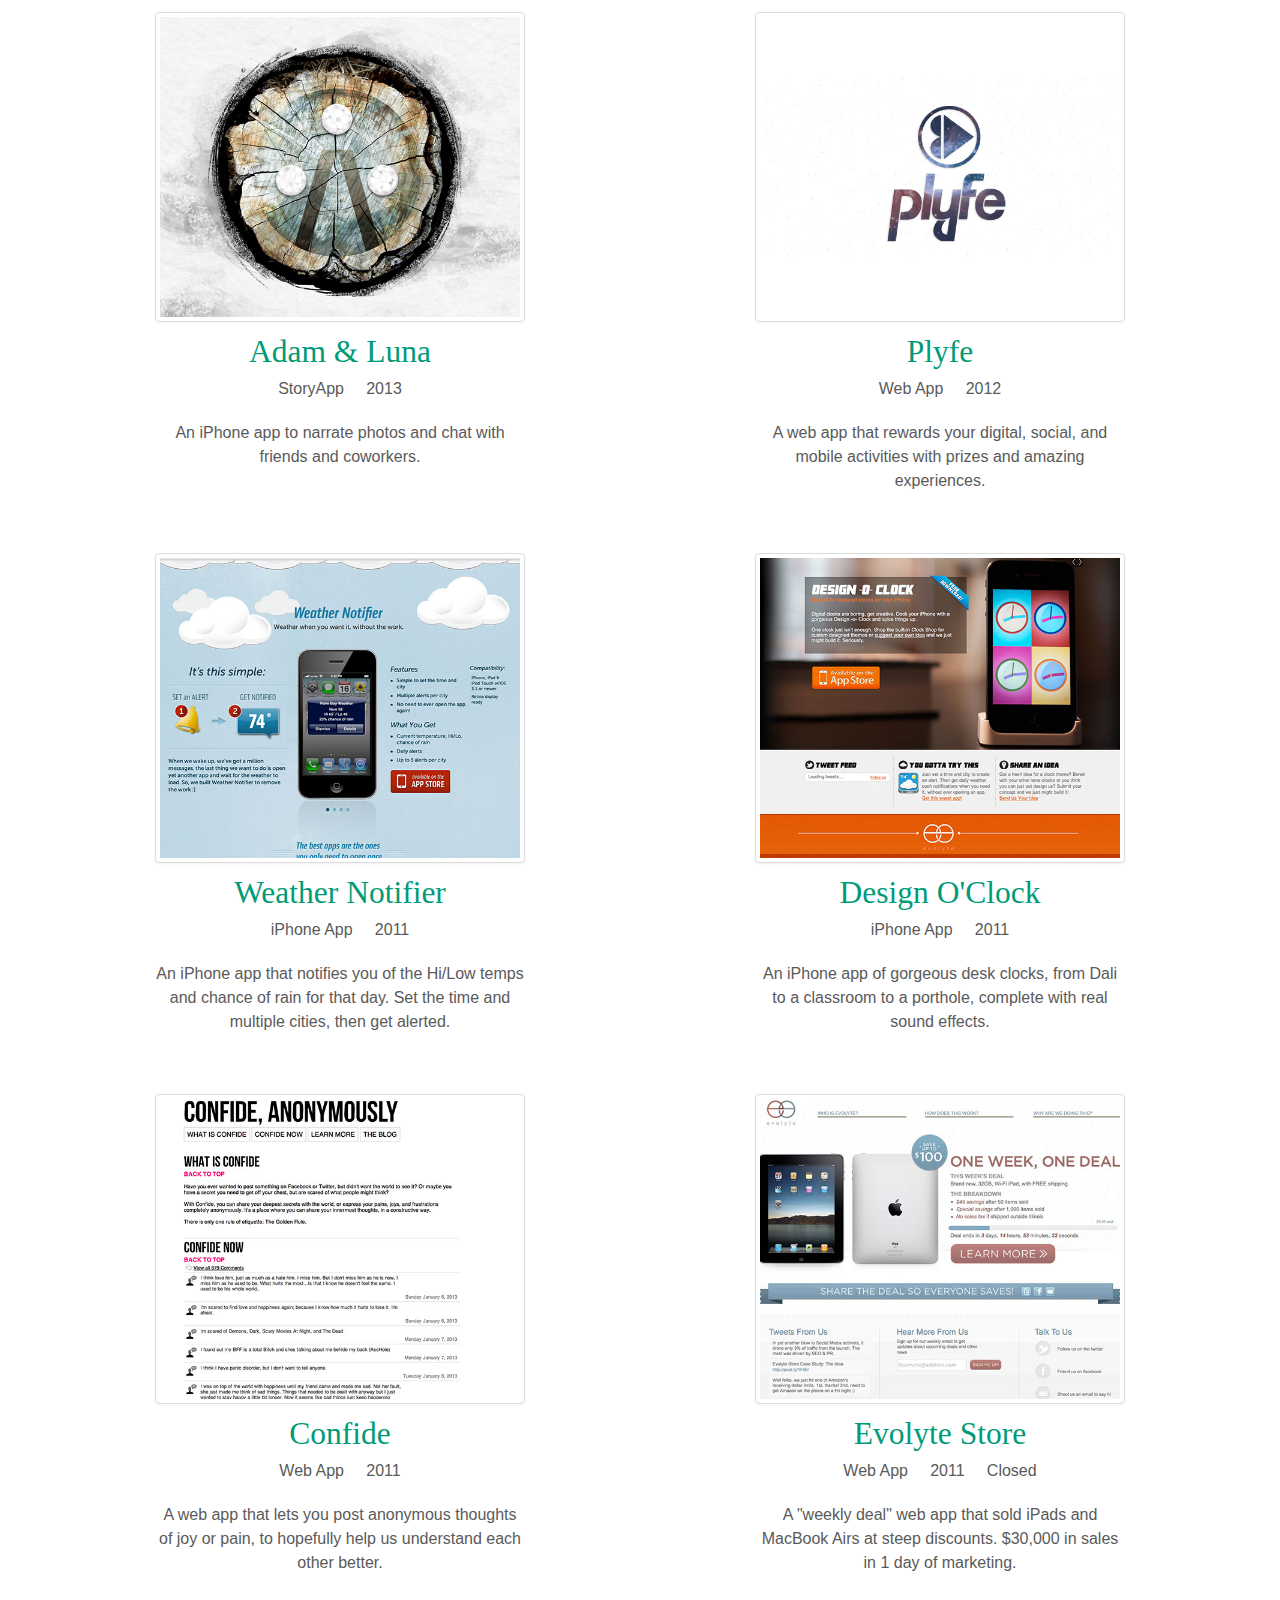
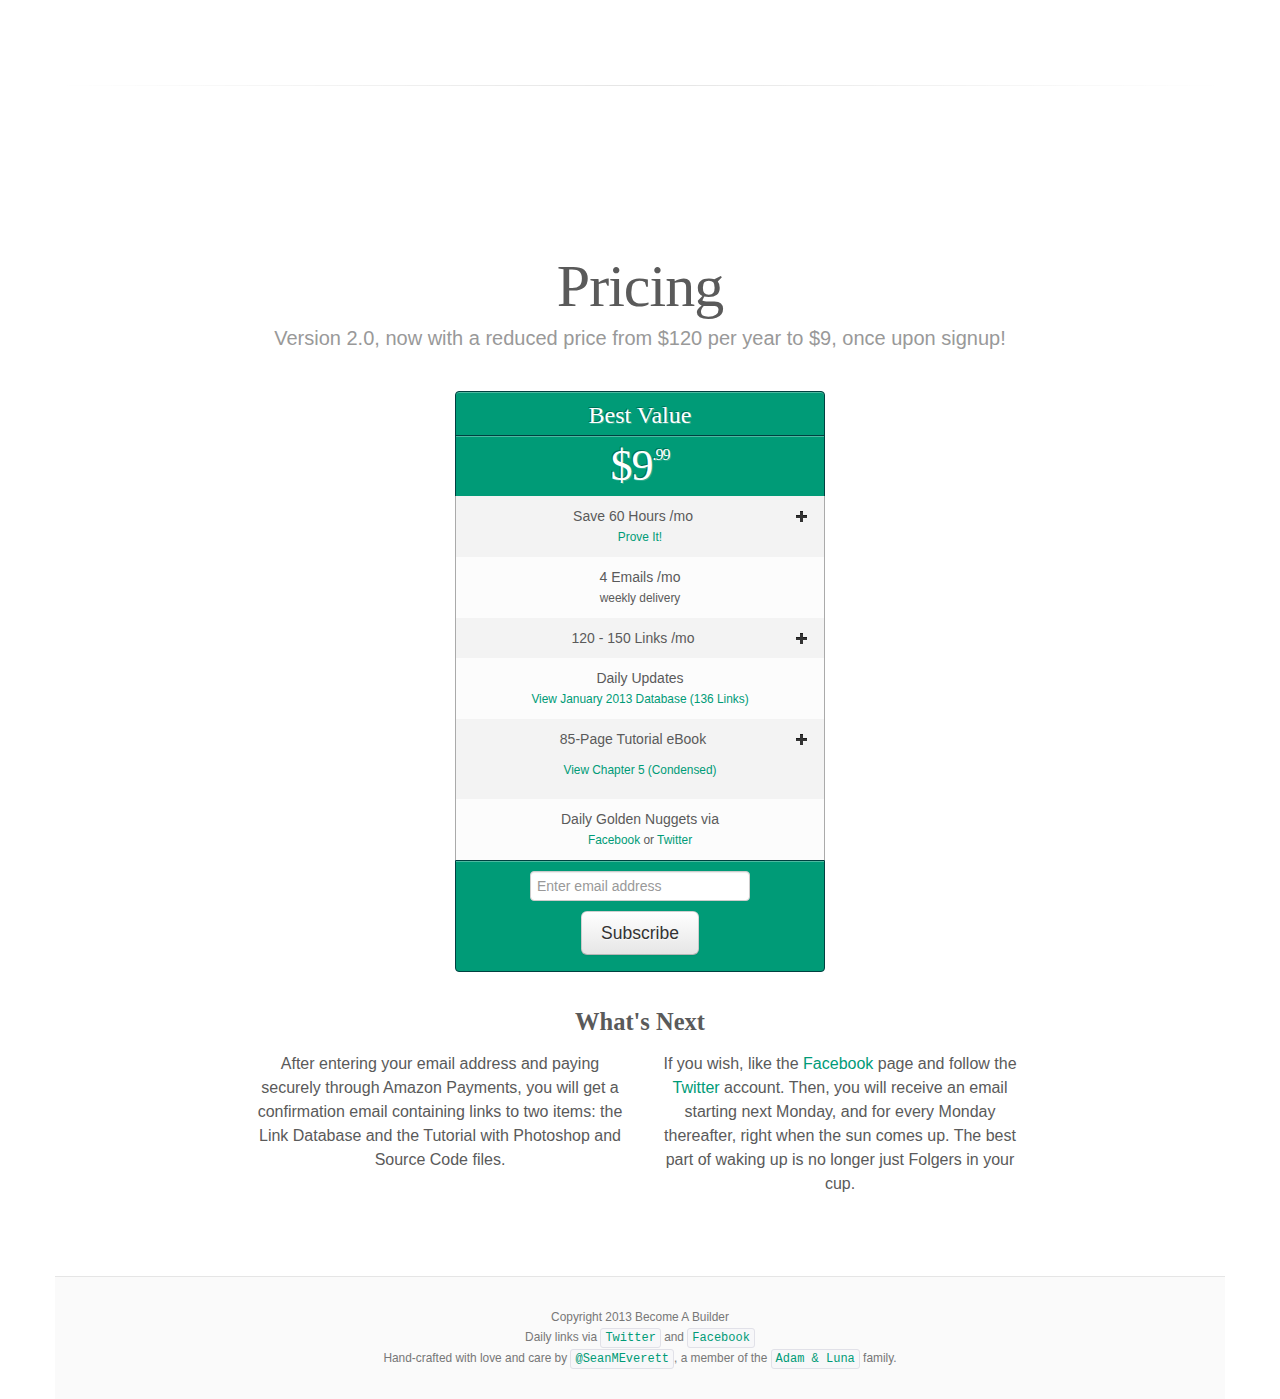
==== commit 9da987c5: "minor copy edit to pricing section" ====
--- a/Website/index.html
+++ b/Website/index.html
@@ -211,7 +211,7 @@
         <p class="marketing-byline">Subscribe to daily "golden nugget" links via <a href="https://www.facebook.com/pages/Become-A-Builder/282639185201146">Facebook</a> or <a href="http://twitter.com/becomeabuilder.com">Twitter</a> and get the gold as it happens.</p>
         <div class="row-fluid">
         	<div class="span6">
-        		<div class="fb-like-box" data-href="https://www.facebook.com/pages/Become-A-Builder/282639185201146" data-width="520" data-height="600" data-show-faces="false" data-stream="true" data-border-color="#ffffff" data-header="true"></div>
+        		<div class="fb-like-box" data-href="https://www.facebook.com/pages/Become-A-Builder/282639185201146" data-width="350" data-height="600" data-show-faces="false" data-stream="true" data-border-color="#ffffff" data-header="true"></div>
         	</div>
         	<div class="span6">
         		<a class="twitter-timeline" href="https://twitter.com/BecomeABuilder" data-widget-id="313404388427317249">Tweets by @BecomeABuilder</a>
@@ -443,7 +443,7 @@
     <div id="pricing"></div><br><br>
 	    
     <h1>Pricing</h1>
-    <p class="marketing-byline">Now with a reduced price from $120 per year to $9, once upon signup!</p>
+    <p class="marketing-byline">Version 2.0, now with a reduced price from $120 per year to $9, once upon signup!</p>
     
     
     <div class="row-fluid">
